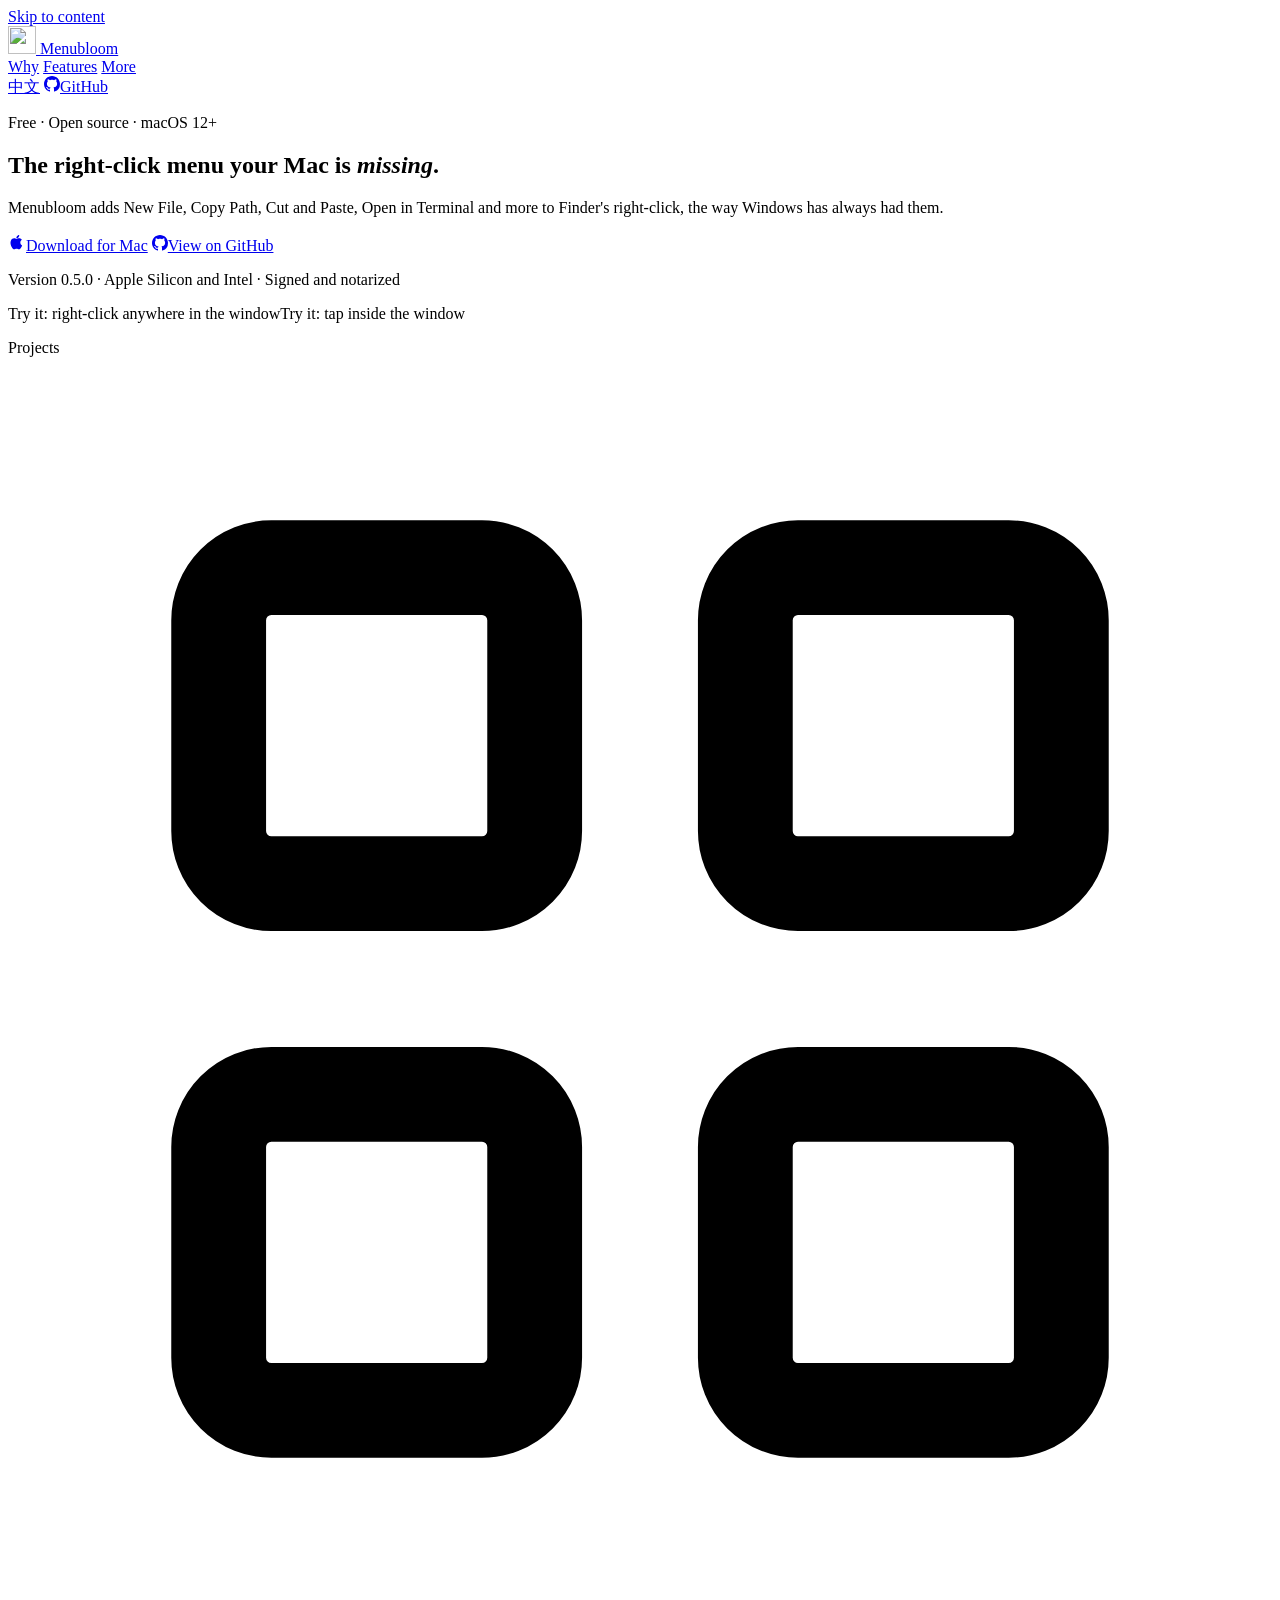
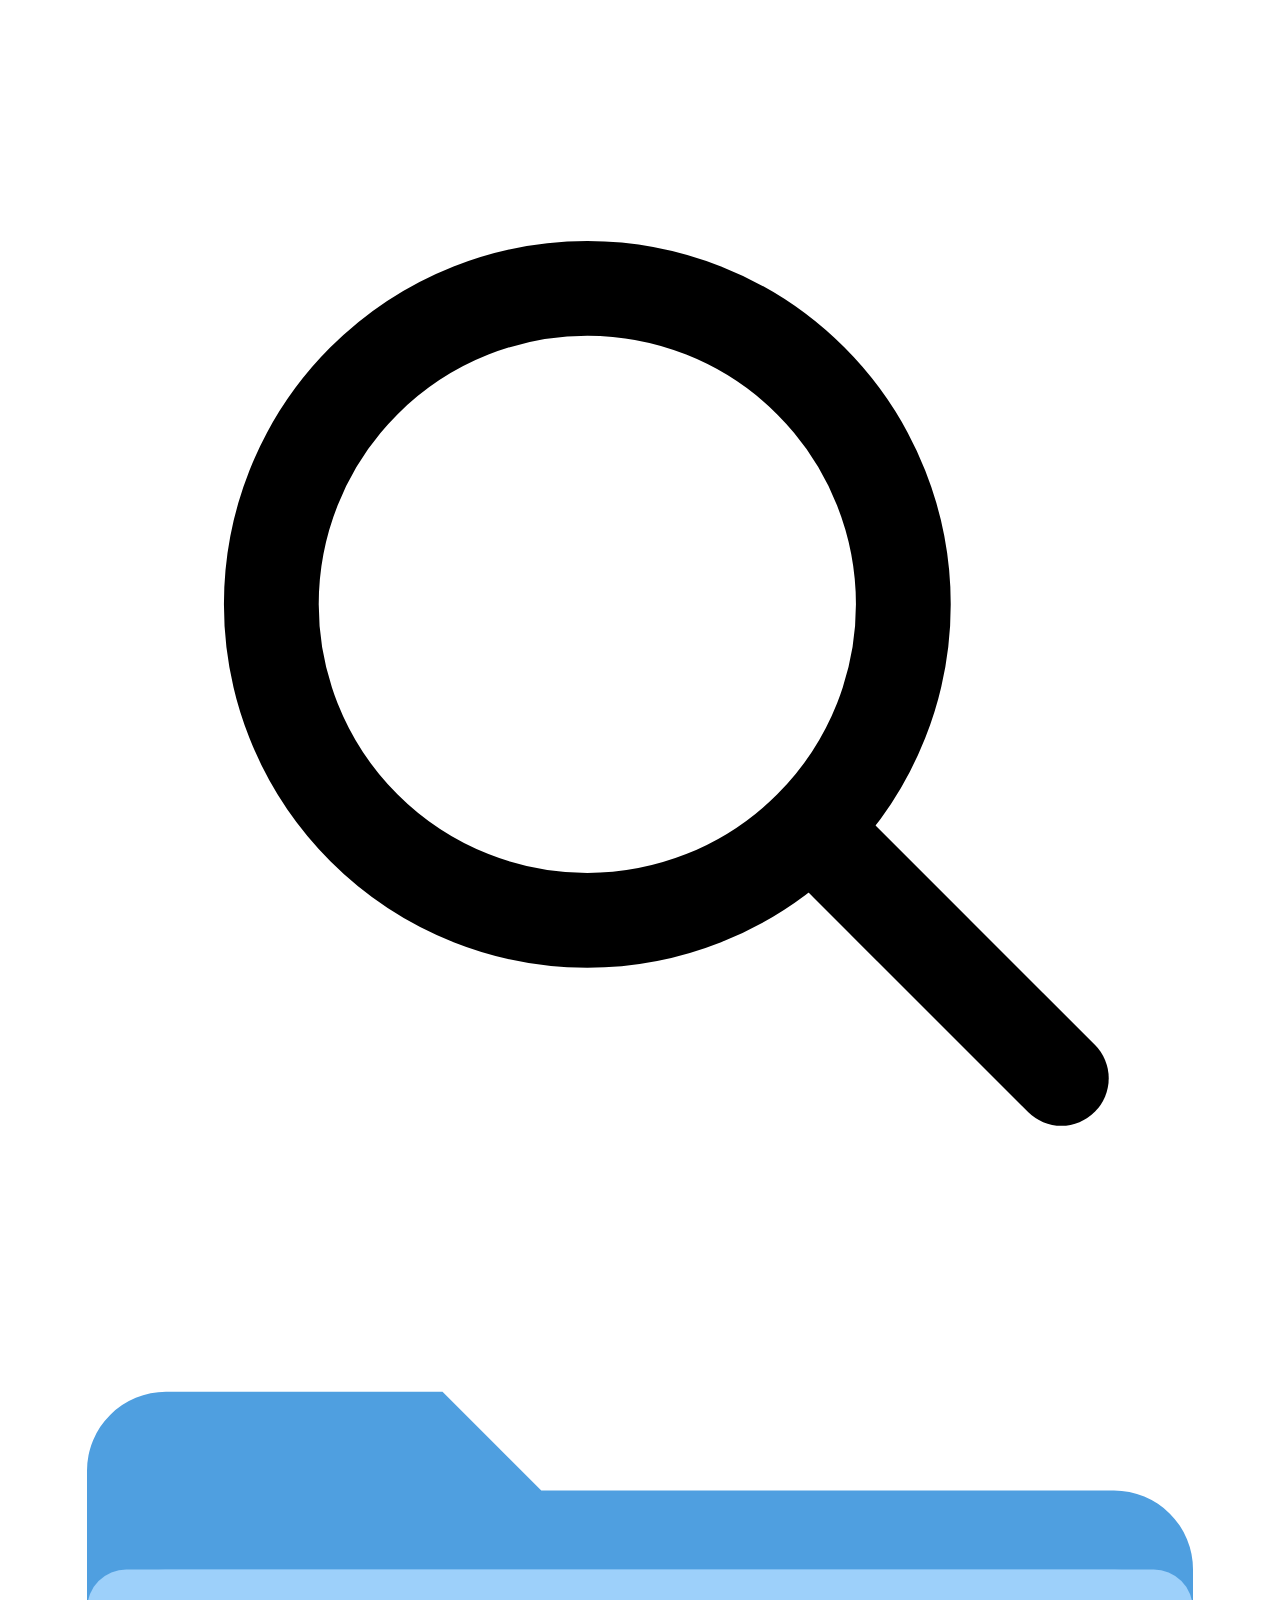
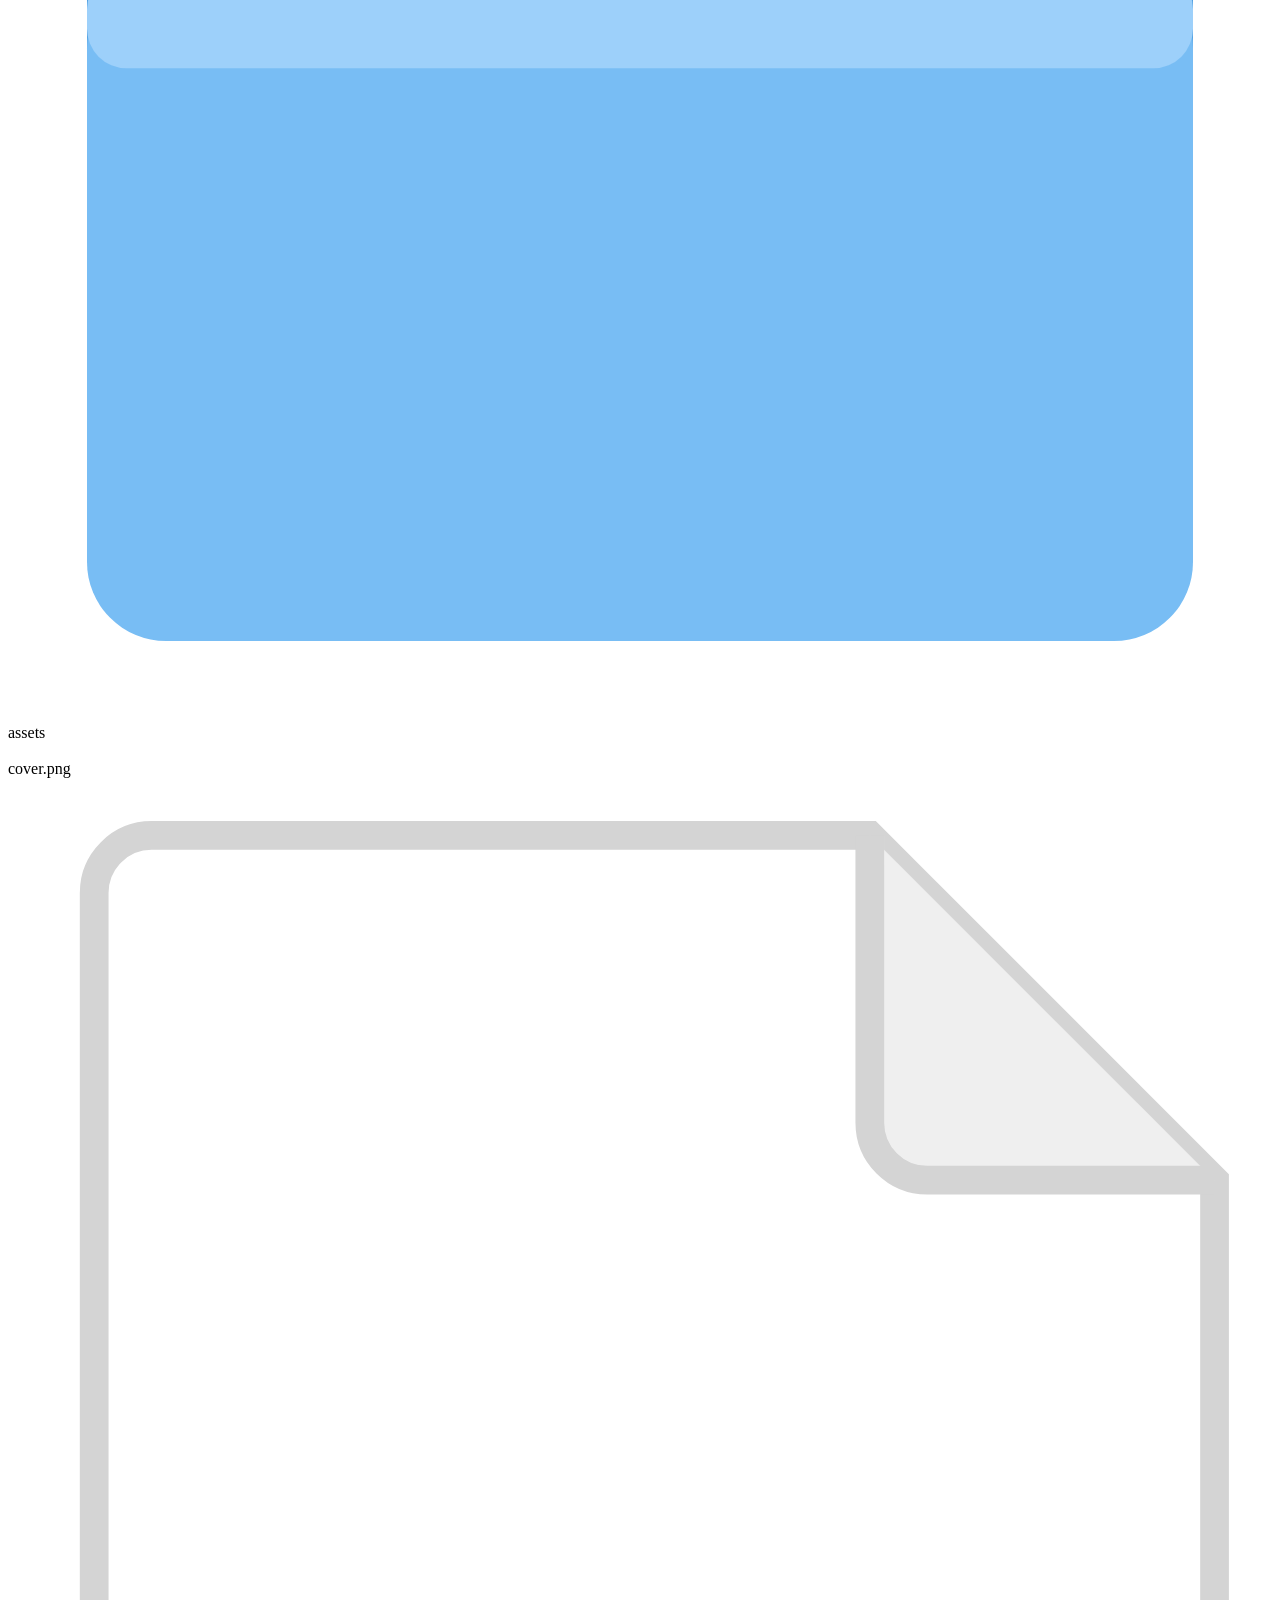
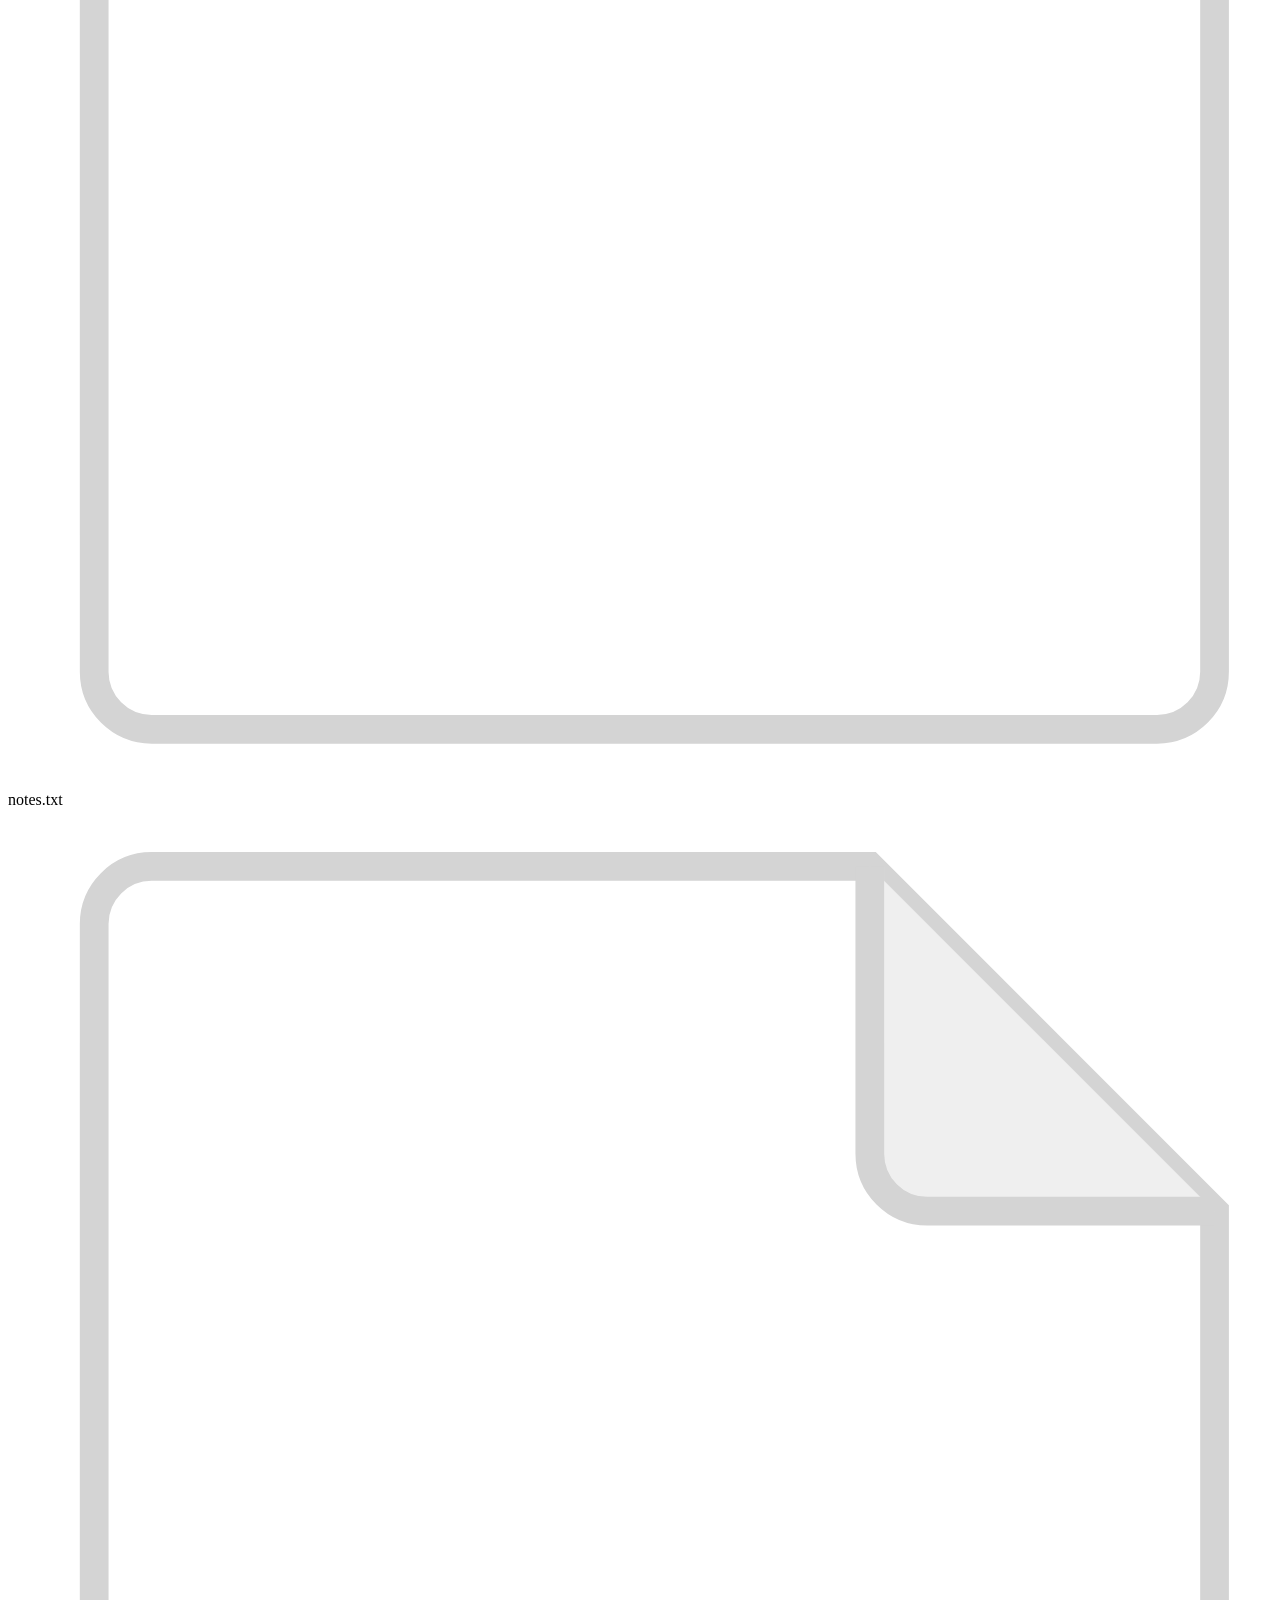
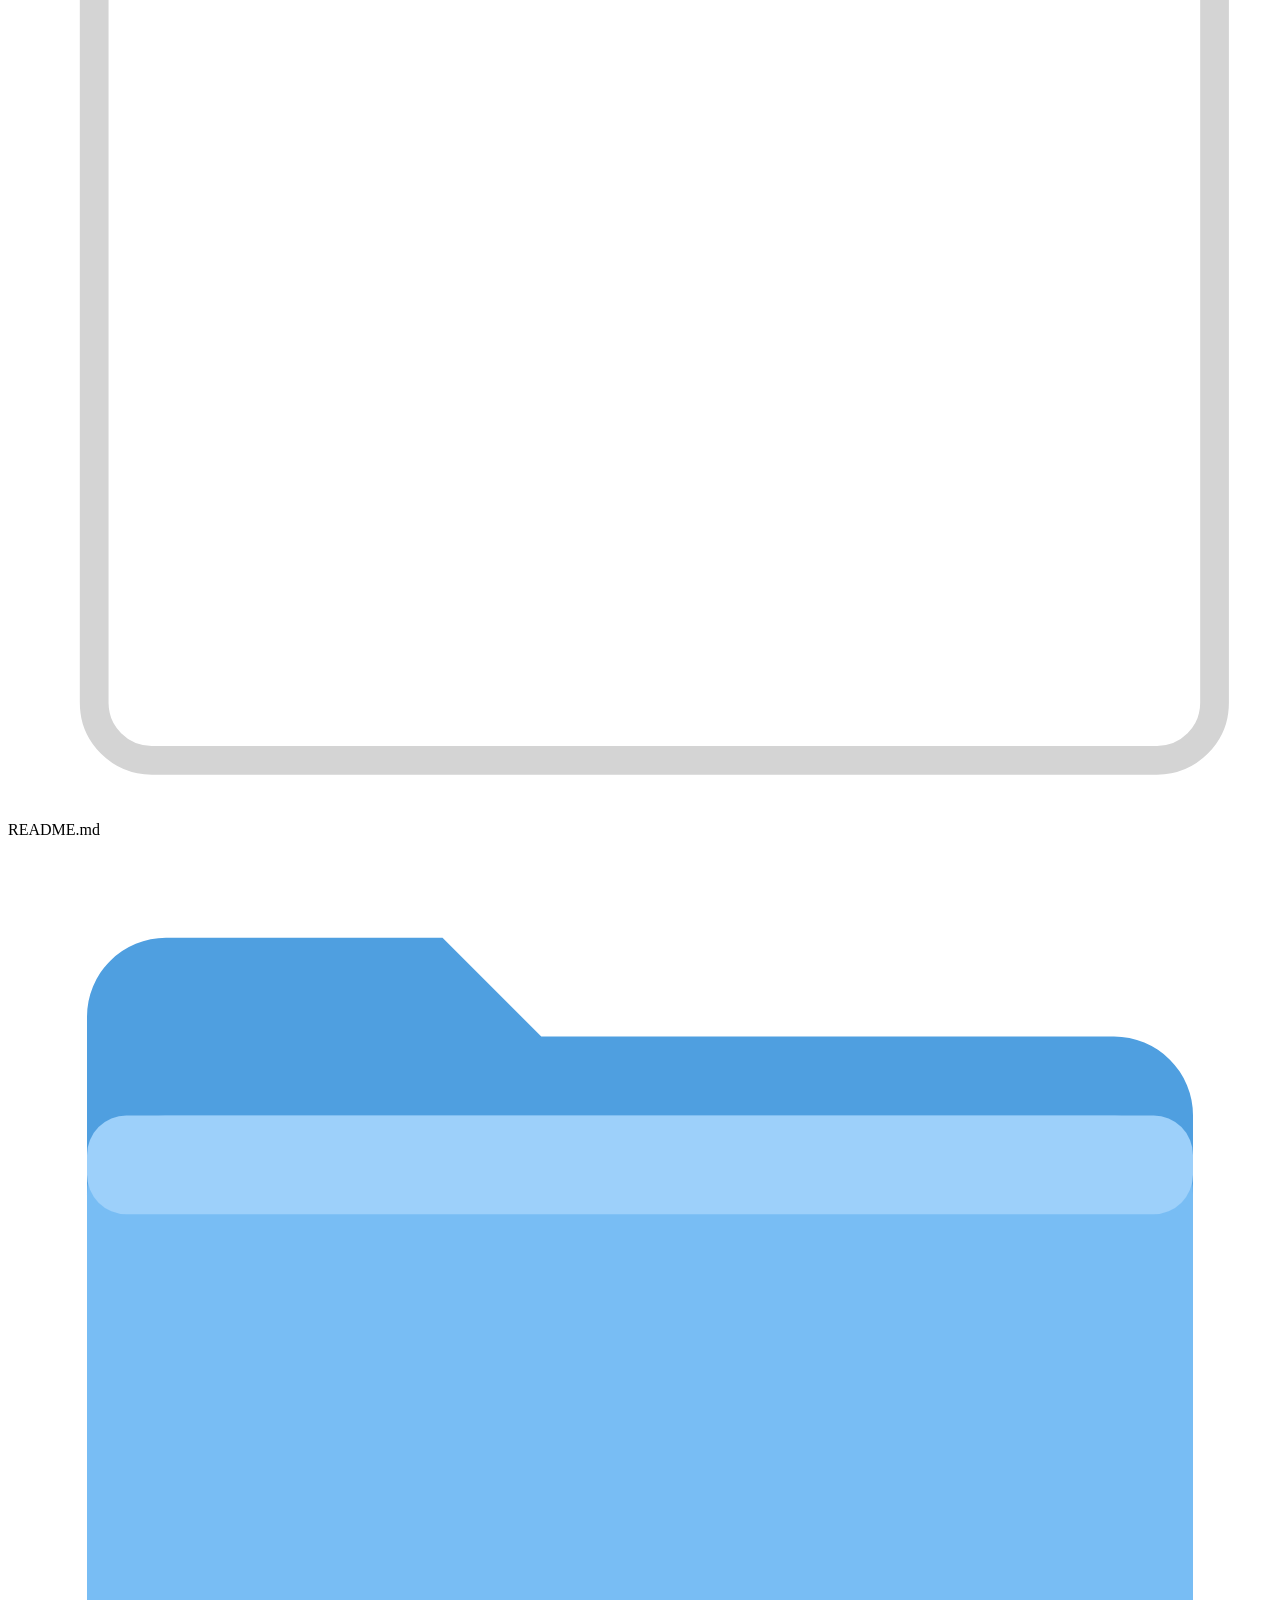
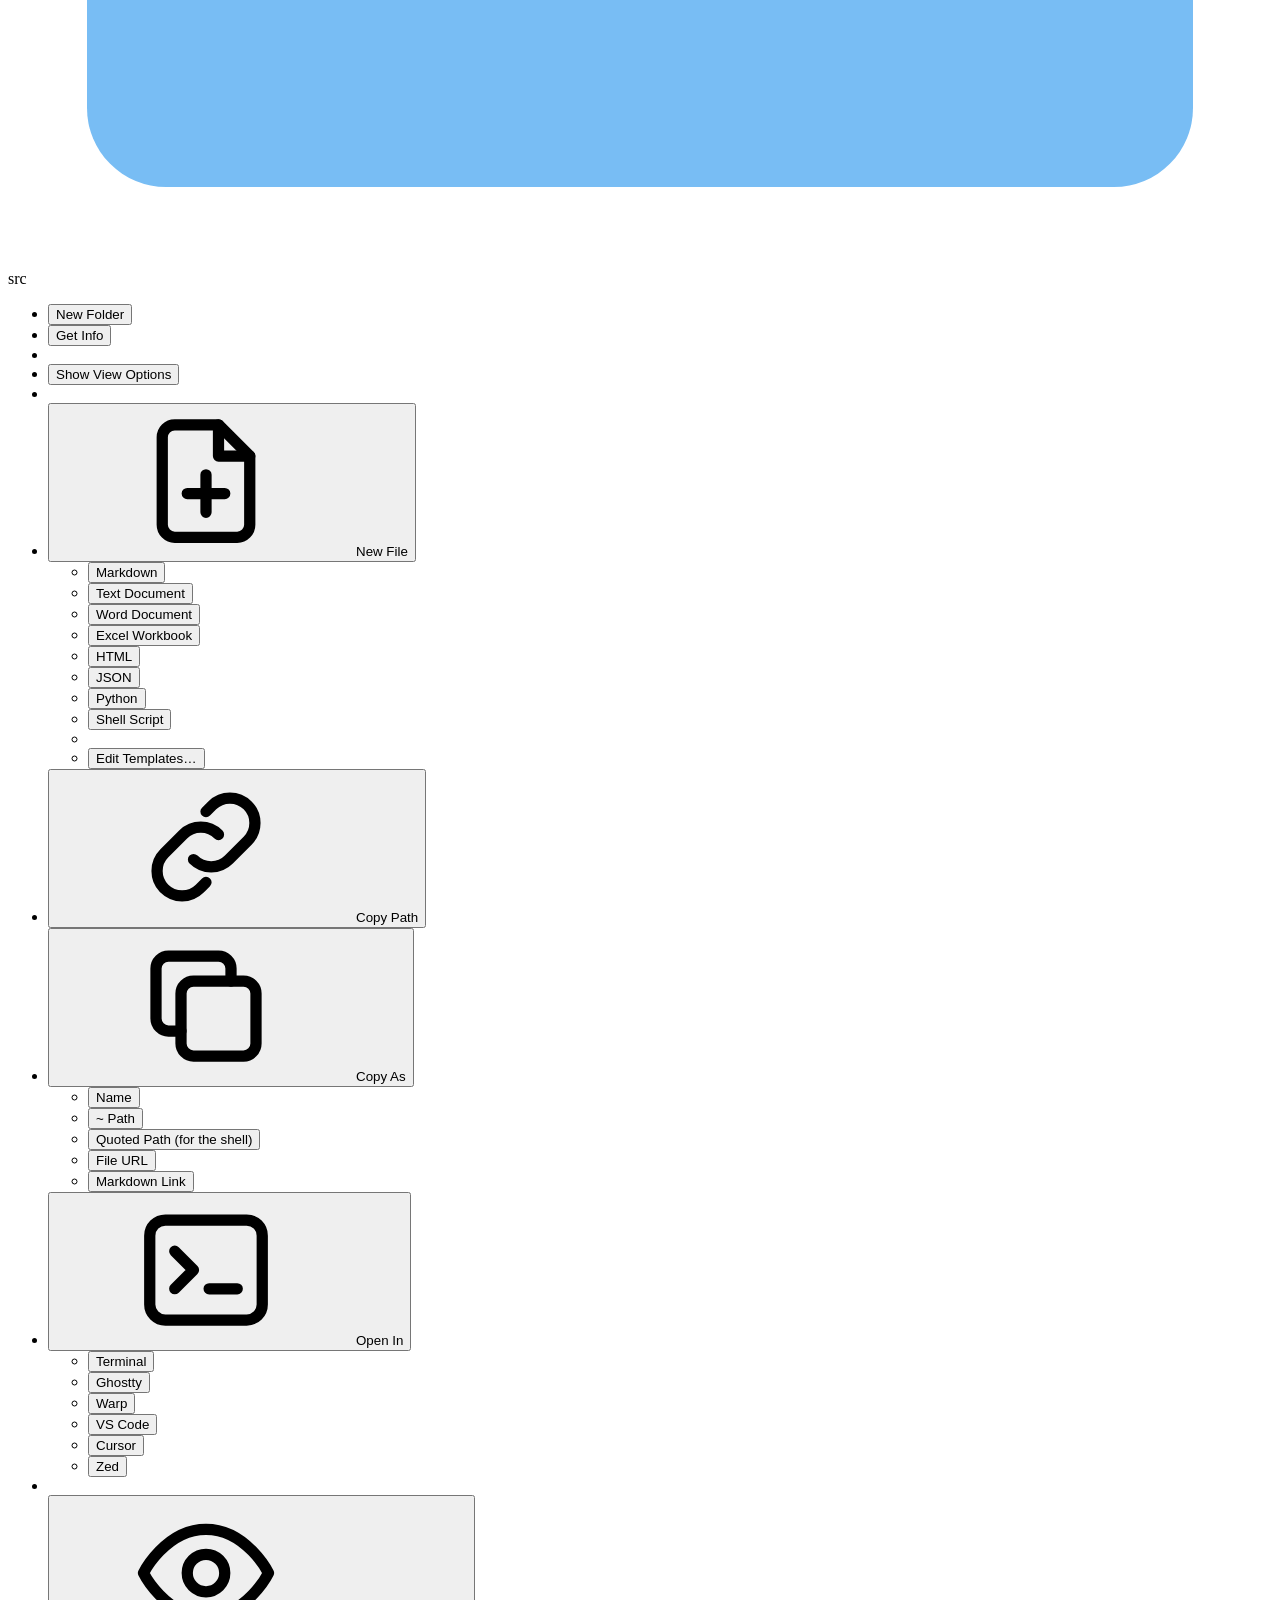
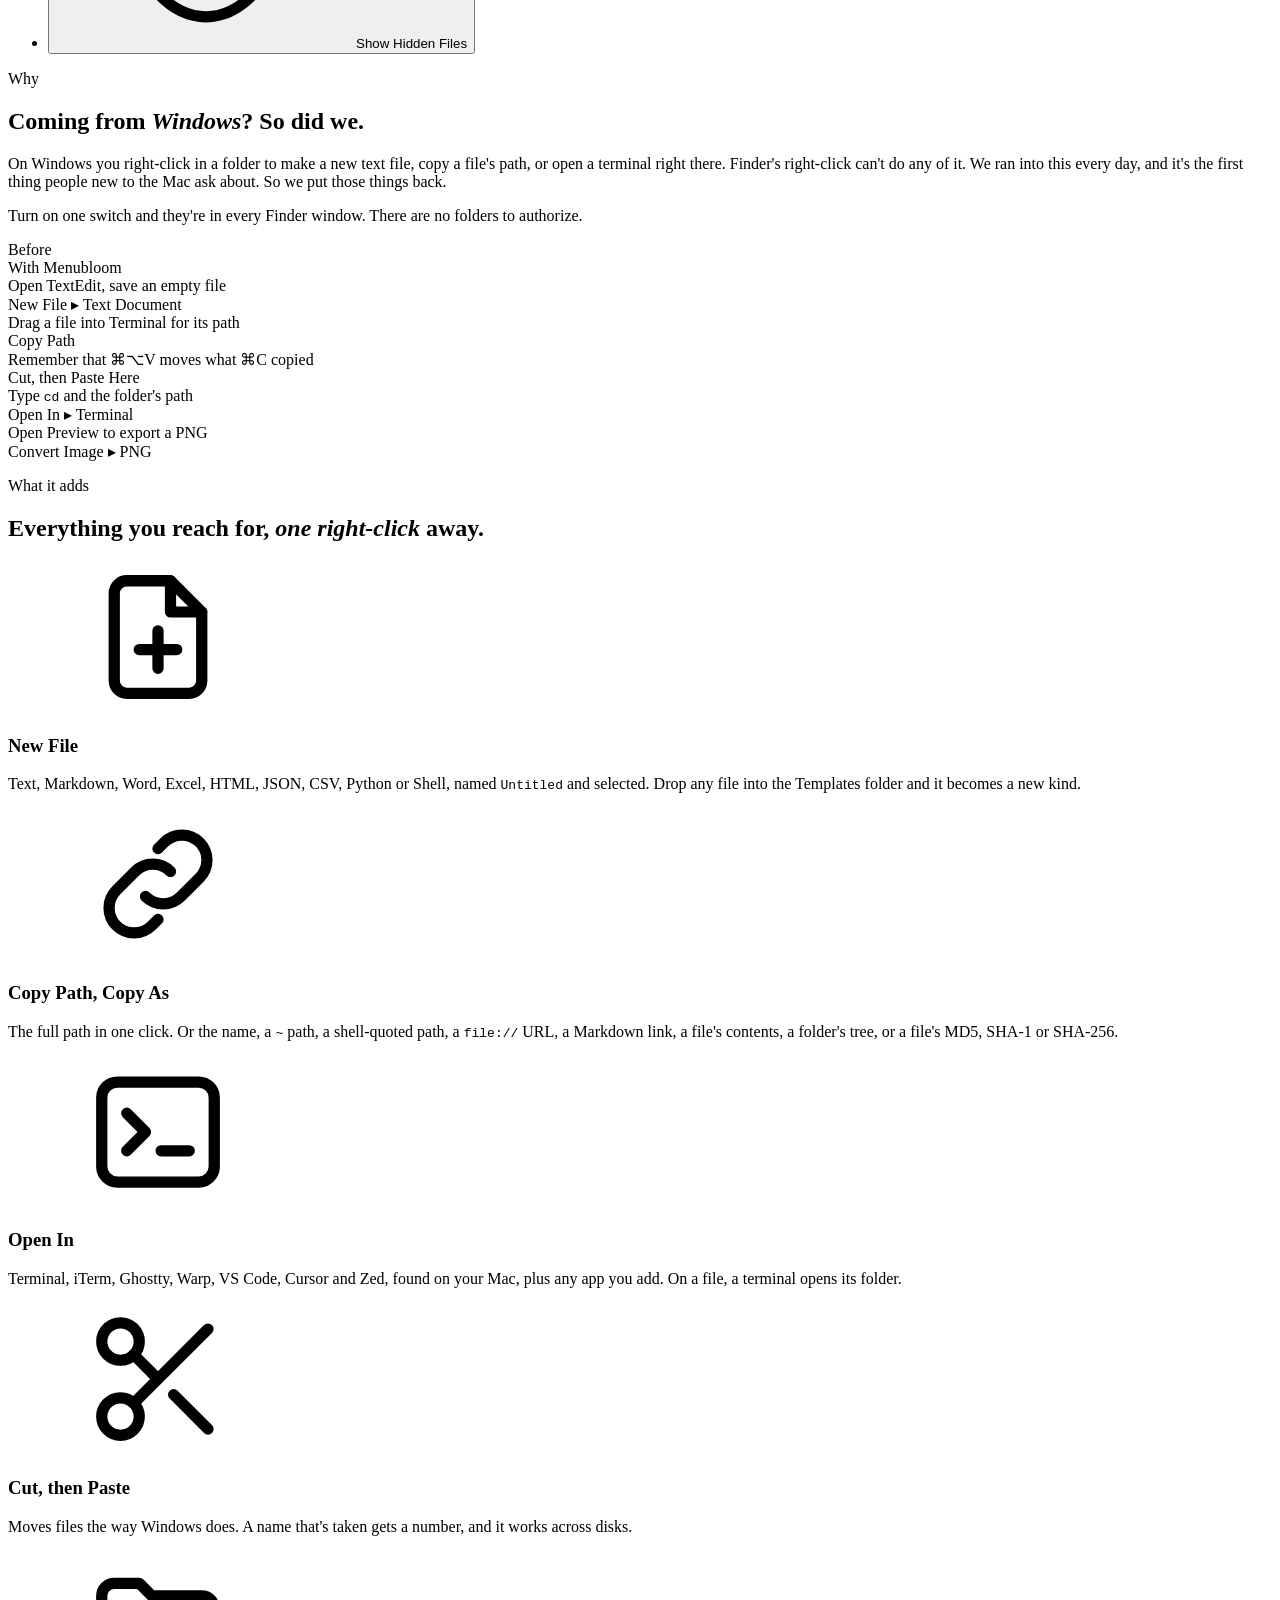
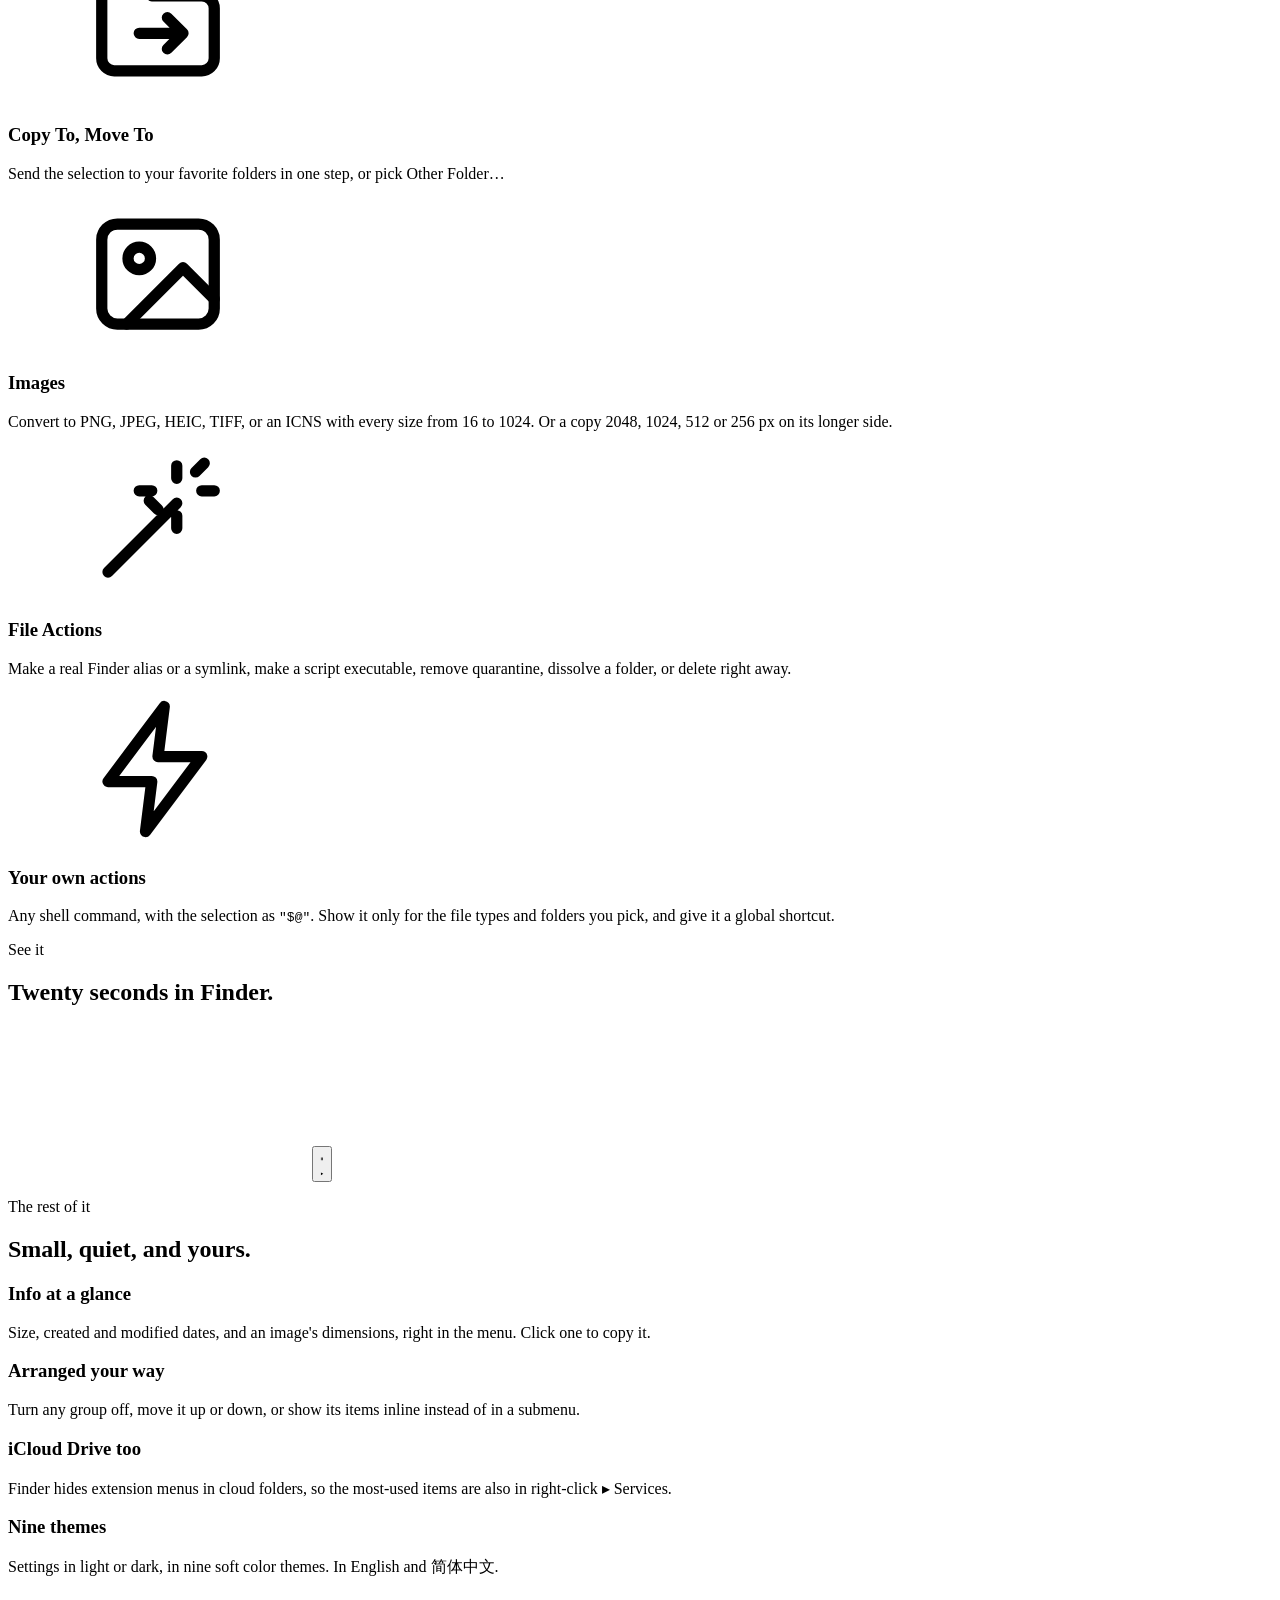
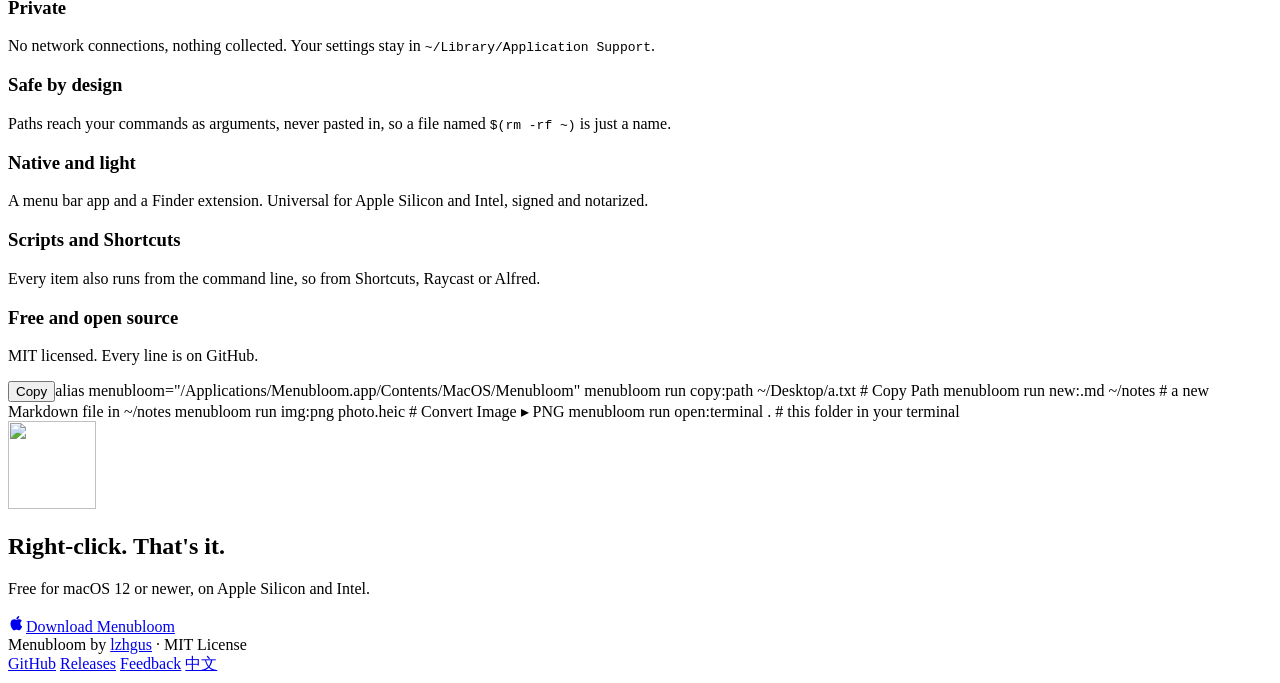
==== site/index.html @ 7ed3b718 "Add the landing page for menubloom.lzhgus.com Co-Authored-By: Claude Opus 5.5 <noreply@anthropic.com" ====
<!doctype html>
<html lang="en">
<head>
<meta charset="utf-8">
<meta name="viewport" content="width=device-width, initial-scale=1, viewport-fit=cover">
<title>Menubloom: the right-click menu your Mac is missing</title>
<meta name="description" content="Menubloom adds New File, Copy Path, Cut and Paste, Open in Terminal and more to Finder's right-click on the Mac. Free and open source, for macOS 12 or newer.">
<meta name="color-scheme" content="light dark">
<meta name="theme-color" content="#f9f4ee" media="(prefers-color-scheme: light)">
<meta name="theme-color" content="#0e1511" media="(prefers-color-scheme: dark)">
<link rel="canonical" href="https://menubloom.lzhgus.com/">
<link rel="alternate" hreflang="en" href="https://menubloom.lzhgus.com/">
<link rel="alternate" hreflang="zh-CN" href="https://menubloom.lzhgus.com/zh/">
<link rel="alternate" hreflang="x-default" href="https://menubloom.lzhgus.com/">
<link rel="icon" type="image/png" sizes="32x32" href="/favicon-32.png">
<link rel="apple-touch-icon" href="/apple-touch-icon.png">
<meta property="og:type" content="website">
<meta property="og:site_name" content="Menubloom">
<meta property="og:title" content="Menubloom: the right-click menu your Mac is missing">
<meta property="og:description" content="New File, Copy Path, Cut and Paste, Open in Terminal and more, in Finder's right-click. Free and open source.">
<meta property="og:url" content="https://menubloom.lzhgus.com/">
<meta property="og:image" content="https://menubloom.lzhgus.com/og-en.png">
<meta property="og:image:width" content="1200">
<meta property="og:image:height" content="630">
<meta property="og:locale" content="en_US">
<meta name="twitter:card" content="summary_large_image">
<meta name="twitter:title" content="Menubloom: the right-click menu your Mac is missing">
<meta name="twitter:description" content="New File, Copy Path, Cut and Paste, Open in Terminal and more, in Finder's right-click. Free and open source.">
<meta name="twitter:image" content="https://menubloom.lzhgus.com/og-en.png">
<link rel="preconnect" href="https://fonts.googleapis.com">
<link rel="preconnect" href="https://fonts.gstatic.com" crossorigin>
<link rel="stylesheet" href="https://fonts.googleapis.com/css2?family=Geist:wght@400;500;600&family=Geist+Mono:wght@400;500&family=Instrument+Serif:ital@0;1&display=swap">
<link rel="stylesheet" href="/styles.css">
<script type="application/ld+json">{"@context":"https://schema.org","@type":"SoftwareApplication","name":"Menubloom","applicationCategory":"UtilitiesApplication","operatingSystem":"macOS 12+","downloadUrl":"https://github.com/lzhgus/menubloom/releases/download/v0.5.0/menubloom-0.5.0.dmg","softwareVersion":"0.5.0","license":"https://opensource.org/licenses/MIT","url":"https://menubloom.lzhgus.com/","codeRepository":"https://github.com/lzhgus/menubloom","offers":{"@type":"Offer","price":"0","priceCurrency":"USD"}}</script>
</head>
<body>
<svg width="0" height="0" style="position:absolute" aria-hidden="true">
  <symbol id="folder" viewBox="0 0 64 52"><path d="M4 9a4 4 0 0 1 4-4h14l5 5h29a4 4 0 0 1 4 4v4H4z" fill="#4f9fe0"/><rect x="4" y="14" width="56" height="34" rx="4" fill="#78bdf4"/><rect x="4" y="14" width="56" height="5" rx="2" fill="#9dd0fa"/></symbol>
  <symbol id="doc" viewBox="0 0 44 56"><path d="M5 2h25l12 12v38a2 2 0 0 1-2 2H5a2 2 0 0 1-2-2V4a2 2 0 0 1 2-2z" fill="#fff" stroke="#d4d4d4"/><path d="M30 2v10a2 2 0 0 0 2 2h10" fill="#efefef" stroke="#d4d4d4"/></symbol>
  <symbol id="i-new" viewBox="0 0 24 24"><g fill="none" stroke="currentColor" stroke-width="1.8" stroke-linecap="round" stroke-linejoin="round"><path d="M14 3H7a2 2 0 0 0-2 2v14a2 2 0 0 0 2 2h10a2 2 0 0 0 2-2V8z"/><path d="M14 3v5h5M12 11v6M9 14h6"/></g></symbol>
  <symbol id="i-link" viewBox="0 0 24 24"><g fill="none" stroke="currentColor" stroke-width="1.8" stroke-linecap="round" stroke-linejoin="round"><path d="M10 14a4 4 0 0 0 5.66 0l3-3a4 4 0 0 0-5.66-5.66l-1 1"/><path d="M14 10a4 4 0 0 0-5.66 0l-3 3a4 4 0 0 0 5.66 5.66l1-1"/></g></symbol>
  <symbol id="i-copy" viewBox="0 0 24 24"><g fill="none" stroke="currentColor" stroke-width="1.8" stroke-linecap="round" stroke-linejoin="round"><rect x="8" y="8" width="12" height="12" rx="2"/><path d="M16 8V6a2 2 0 0 0-2-2H6a2 2 0 0 0-2 2v8a2 2 0 0 0 2 2h2"/></g></symbol>
  <symbol id="i-term" viewBox="0 0 24 24"><g fill="none" stroke="currentColor" stroke-width="1.8" stroke-linecap="round" stroke-linejoin="round"><rect x="3" y="4" width="18" height="16" rx="2.5"/><path d="M7 9l3 3-3 3M12.5 15H17"/></g></symbol>
  <symbol id="i-eye" viewBox="0 0 24 24"><g fill="none" stroke="currentColor" stroke-width="1.8" stroke-linecap="round" stroke-linejoin="round"><path d="M2 12s3.5-7 10-7 10 7 10 7-3.5 7-10 7S2 12 2 12z"/><circle cx="12" cy="12" r="3"/></g></symbol>
  <symbol id="i-cut" viewBox="0 0 24 24"><g fill="none" stroke="currentColor" stroke-width="1.8" stroke-linecap="round" stroke-linejoin="round"><circle cx="6" cy="6" r="3"/><circle cx="6" cy="18" r="3"/><path d="M20 4L8.1 15.9M14.5 14.5L20 20M8.1 8.1L12 12"/></g></symbol>
  <symbol id="i-move" viewBox="0 0 24 24"><g fill="none" stroke="currentColor" stroke-width="1.8" stroke-linecap="round" stroke-linejoin="round"><path d="M3 7a2 2 0 0 1 2-2h4l2 2h8a2 2 0 0 1 2 2v8a2 2 0 0 1-2 2H5a2 2 0 0 1-2-2z"/><path d="M9 13h7M13.5 10.5L16 13l-2.5 2.5"/></g></symbol>
  <symbol id="i-img" viewBox="0 0 24 24"><g fill="none" stroke="currentColor" stroke-width="1.8" stroke-linecap="round" stroke-linejoin="round"><rect x="3" y="4" width="18" height="16" rx="2.5"/><circle cx="9" cy="9.5" r="1.8"/><path d="M21 16l-5-5-9 9"/></g></symbol>
  <symbol id="i-wand" viewBox="0 0 24 24"><g fill="none" stroke="currentColor" stroke-width="1.8" stroke-linecap="round" stroke-linejoin="round"><path d="M4 20L15 9M15 3v2M15 11v2M19 7h2M9 7h2M18 4l1.4-1.4M12 10L10.6 8.6"/></g></symbol>
  <symbol id="i-bolt" viewBox="0 0 24 24"><path d="M13 2L4 14h7l-1 8 9-12h-7z" fill="none" stroke="currentColor" stroke-width="1.8" stroke-linejoin="round"/></symbol>
  <symbol id="i-apple" viewBox="0 0 24 24"><path fill="currentColor" d="M16.4 12.6c0-2.4 2-3.6 2.1-3.7-1.1-1.7-2.9-1.9-3.5-1.9-1.5-.2-2.9.9-3.7.9-.8 0-1.9-.9-3.2-.8-1.6 0-3.1 1-4 2.4-1.7 3-.4 7.4 1.2 9.8.8 1.2 1.8 2.5 3 2.4 1.2 0 1.7-.8 3.1-.8 1.5 0 1.9.8 3.2.8 1.3 0 2.1-1.2 2.9-2.4.9-1.4 1.3-2.7 1.3-2.8 0 0-2.4-1-2.4-3.9zM14 5.5c.7-.8 1.1-1.9 1-3-1 0-2.1.7-2.8 1.5-.6.7-1.2 1.8-1 2.9 1 .1 2.1-.6 2.8-1.4z"/></symbol>
  <symbol id="i-gh" viewBox="0 0 16 16"><path fill="currentColor" d="M8 0C3.58 0 0 3.58 0 8c0 3.54 2.29 6.53 5.47 7.59.4.07.55-.17.55-.38 0-.19-.01-.82-.01-1.49-2.01.37-2.53-.49-2.69-.94-.09-.23-.48-.94-.82-1.13-.28-.15-.68-.52-.01-.53.63-.01 1.08.58 1.23.82.72 1.21 1.87.87 2.33.66.07-.52.28-.87.51-1.07-1.78-.2-3.64-.89-3.64-3.95 0-.87.31-1.59.82-2.15-.08-.2-.36-1.02.08-2.12 0 0 .67-.21 2.2.82.64-.18 1.32-.27 2-.27.68 0 1.36.09 2 .27 1.53-1.04 2.2-.82 2.2-.82.44 1.1.16 1.92.08 2.12.51.56.82 1.27.82 2.15 0 3.07-1.87 3.75-3.65 3.95.29.25.54.73.54 1.48 0 1.07-.01 1.93-.01 2.2 0 .21.15.46.55.38A8.013 8.013 0 0016 8c0-4.42-3.58-8-8-8z"/></symbol>
</svg>
<template id="doc-ico"><svg viewBox="0 0 44 56"><use href="#doc"/></svg></template>
<a class="skip" href="#main">Skip to content</a>

<header class="nav">
  <div class="wrap nav-in">
    <a class="brand" href="/"><img src="/logo-192.png" width="28" height="28" alt=""> Menubloom</a>
    <nav aria-label="Primary" class="links">
      <a href="#why">Why</a>
      <a href="#features">Features</a>
      <a href="#more">More</a>
    </nav>
    <div class="nav-r">
      <a class="lang" href="/zh/" hreflang="zh-CN" lang="zh-CN">中文</a>
      <a class="btn btn-ghost btn-sm" href="https://github.com/lzhgus/menubloom"><svg width="16" height="16" aria-hidden="true"><use href="#i-gh"/></svg><span class="hide-s">GitHub</span></a>
    </div>
  </div>
</header>

<main id="main">
<section class="hero">
  <div class="wrap">
    <p class="eyebrow"><span class="dot" aria-hidden="true"></span>Free · Open source · macOS 12+</p>
    <h1>The right-click menu your Mac is <em>missing</em>.</h1>
    <p class="lede">Menubloom adds New File, Copy Path, Cut and Paste, Open in Terminal and more to Finder's right-click, the way Windows has always had them.</p>
    <div class="ctas">
      <a class="btn btn-primary btn-lg" href="https://github.com/lzhgus/menubloom/releases/download/v0.5.0/menubloom-0.5.0.dmg"><svg width="18" height="18" aria-hidden="true"><use href="#i-apple"/></svg>Download for Mac</a>
      <a class="btn btn-ghost btn-lg" href="https://github.com/lzhgus/menubloom"><svg width="16" height="16" aria-hidden="true"><use href="#i-gh"/></svg>View on GitHub</a>
    </div>
    <p class="meta">Version 0.5.0 · Apple Silicon and Intel · Signed and notarized</p>

    <div class="stage" id="demo"
      data-t-created="Created {name}"
      data-t-copied="Copied {text}"
      data-t-open="Opens Projects in {app}"
      data-t-show="Show Hidden Files"
      data-t-hide="Hide Hidden Files">
      <p class="hint" aria-hidden="true"><span class="h-mouse">Try it: right-click anywhere in the window</span><span class="h-touch">Try it: tap inside the window</span></p>
      <div class="win">
        <div class="win-bar">
          <div class="lights" aria-hidden="true"><i></i><i></i><i></i></div>
          <span class="win-title">Projects</span>
          <div class="win-tools" aria-hidden="true">
            <svg viewBox="0 0 24 24"><g fill="none" stroke="currentColor" stroke-width="1.8"><rect x="4" y="4" width="6" height="6" rx="1"/><rect x="14" y="4" width="6" height="6" rx="1"/><rect x="4" y="14" width="6" height="6" rx="1"/><rect x="14" y="14" width="6" height="6" rx="1"/></g></svg>
            <svg viewBox="0 0 24 24"><g fill="none" stroke="currentColor" stroke-width="1.8" stroke-linecap="round"><circle cx="11" cy="11" r="6"/><path d="M20 20l-4.5-4.5"/></g></svg>
          </div>
        </div>
        <div class="files" tabindex="0" role="application" aria-label="A demo Finder window. Press Enter to open its right-click menu.">
          <div class="file hidden-file" hidden><div class="ico"><svg viewBox="0 0 64 52"><use href="#folder"/></svg></div><span>.git</span></div>
          <div class="file"><div class="ico"><svg viewBox="0 0 64 52"><use href="#folder"/></svg></div><span>assets</span></div>
          <div class="file"><div class="ico"><img src="/logo-192.png" alt=""></div><span>cover.png</span></div>
          <div class="file hidden-file" hidden><div class="ico"><svg viewBox="0 0 44 56"><use href="#doc"/></svg></div><span>.env</span></div>
          <div class="file"><div class="ico"><svg viewBox="0 0 44 56"><use href="#doc"/></svg></div><span>notes.txt</span></div>
          <div class="file"><div class="ico"><svg viewBox="0 0 44 56"><use href="#doc"/></svg></div><span>README.md</span></div>
          <div class="file"><div class="ico"><svg viewBox="0 0 64 52"><use href="#folder"/></svg></div><span>src</span></div>

          <ul class="ctx" role="menu" style="left:31%;top:124px">
            <li><button class="native" role="menuitem">New Folder</button></li>
            <li><button class="native" role="menuitem">Get Info</button></li>
            <li class="sep" role="separator"></li>
            <li><button class="native" role="menuitem">Show View Options</button></li>
            <li class="sep" role="separator"></li>
            <li class="open"><button role="menuitem" aria-haspopup="true" data-first><span class="i"><svg><use href="#i-new"/></svg></span>New File<span class="chev"></span></button>
              <ul class="ctx sub" role="menu">
                <li><button role="menuitem" data-act="new" data-ext=".md">Markdown</button></li>
                <li><button role="menuitem" data-act="new" data-ext=".txt">Text Document</button></li>
                <li><button role="menuitem" data-act="new" data-ext=".docx">Word Document</button></li>
                <li><button role="menuitem" data-act="new" data-ext=".xlsx">Excel Workbook</button></li>
                <li><button role="menuitem" data-act="new" data-ext=".html">HTML</button></li>
                <li><button role="menuitem" data-act="new" data-ext=".json">JSON</button></li>
                <li><button role="menuitem" data-act="new" data-ext=".py">Python</button></li>
                <li><button role="menuitem" data-act="new" data-ext=".sh">Shell Script</button></li>
                <li class="sep" role="separator"></li>
                <li><button class="native" role="menuitem">Edit Templates…</button></li>
              </ul>
            </li>
            <li><button role="menuitem" data-act="copy" data-text="/Users/you/Projects"><span class="i"><svg><use href="#i-link"/></svg></span>Copy Path</button></li>
            <li><button role="menuitem" aria-haspopup="true"><span class="i"><svg><use href="#i-copy"/></svg></span>Copy As<span class="chev"></span></button>
              <ul class="ctx sub" role="menu">
                <li><button role="menuitem" data-act="copy" data-text="Projects">Name</button></li>
                <li><button role="menuitem" data-act="copy" data-text="~/Projects">~ Path</button></li>
                <li><button role="menuitem" data-act="copy" data-text="'/Users/you/Projects'">Quoted Path (for the shell)</button></li>
                <li><button role="menuitem" data-act="copy" data-text="file:///Users/you/Projects/">File URL</button></li>
                <li><button role="menuitem" data-act="copy" data-text="[Projects](file:///Users/you/Projects/)">Markdown Link</button></li>
              </ul>
            </li>
            <li><button role="menuitem" aria-haspopup="true"><span class="i"><svg><use href="#i-term"/></svg></span>Open In<span class="chev"></span></button>
              <ul class="ctx sub" role="menu">
                <li><button role="menuitem" data-act="open" data-app="Terminal">Terminal</button></li>
                <li><button role="menuitem" data-act="open" data-app="Ghostty">Ghostty</button></li>
                <li><button role="menuitem" data-act="open" data-app="Warp">Warp</button></li>
                <li><button role="menuitem" data-act="open" data-app="VS Code">VS Code</button></li>
                <li><button role="menuitem" data-act="open" data-app="Cursor">Cursor</button></li>
                <li><button role="menuitem" data-act="open" data-app="Zed">Zed</button></li>
              </ul>
            </li>
            <li class="sep" role="separator"></li>
            <li><button role="menuitem" data-act="hidden"><span class="i"><svg><use href="#i-eye"/></svg></span><span class="t">Show Hidden Files</span></button></li>
          </ul>
        </div>
      </div>
      <div class="toast" role="status" aria-live="polite"></div>
    </div>
  </div>
</section>

<section class="block" id="why">
  <div class="wrap why">
    <div class="rv">
      <p class="kicker">Why</p>
      <h2>Coming from <em>Windows</em>? So did we.</h2>
      <p class="intro">On Windows you right-click in a folder to make a new text file, copy a file's path, or open a terminal right there. Finder's right-click can't do any of it. We ran into this every day, and it's the first thing people new to the Mac ask about. So we put those things back.</p>
      <p class="intro">Turn on one switch and they're in every Finder window. There are no folders to authorize.</p>
    </div>
    <div class="swap rv" role="table" aria-label="Before and with Menubloom">
      <div class="swap-head" role="row"><div role="columnheader">Before</div><div role="columnheader">With Menubloom</div></div>
      <div class="swap-row" role="row"><div role="cell">Open TextEdit, save an empty file</div><div role="cell">New File ▸ Text Document</div></div>
      <div class="swap-row" role="row"><div role="cell">Drag a file into Terminal for its path</div><div role="cell">Copy Path</div></div>
      <div class="swap-row" role="row"><div role="cell">Remember that ⌘⌥V moves what ⌘C copied</div><div role="cell">Cut, then Paste Here</div></div>
      <div class="swap-row" role="row"><div role="cell">Type <code>cd</code> and the folder's path</div><div role="cell">Open In ▸ Terminal</div></div>
      <div class="swap-row" role="row"><div role="cell">Open Preview to export a PNG</div><div role="cell">Convert Image ▸ PNG</div></div>
    </div>
  </div>
</section>

<section class="block" id="features">
  <div class="wrap">
    <div class="rv">
      <p class="kicker">What it adds</p>
      <h2>Everything you reach for, <em>one right-click</em> away.</h2>
    </div>
    <div class="feats rv">
      <article class="feat"><div class="badge"><svg aria-hidden="true"><use href="#i-new"/></svg></div><h3>New File</h3><p>Text, Markdown, Word, Excel, HTML, JSON, CSV, Python or Shell, named <code>Untitled</code> and selected. Drop any file into the Templates folder and it becomes a new kind.</p></article>
      <article class="feat"><div class="badge"><svg aria-hidden="true"><use href="#i-link"/></svg></div><h3>Copy Path, Copy As</h3><p>The full path in one click. Or the name, a <code>~</code> path, a shell-quoted path, a <code>file://</code> URL, a Markdown link, a file's contents, a folder's tree, or a file's MD5, SHA-1 or SHA-256.</p></article>
      <article class="feat"><div class="badge"><svg aria-hidden="true"><use href="#i-term"/></svg></div><h3>Open In</h3><p>Terminal, iTerm, Ghostty, Warp, VS Code, Cursor and Zed, found on your Mac, plus any app you add. On a file, a terminal opens its folder.</p></article>
      <article class="feat"><div class="badge"><svg aria-hidden="true"><use href="#i-cut"/></svg></div><h3>Cut, then Paste</h3><p>Moves files the way Windows does. A name that's taken gets a number, and it works across disks.</p></article>
      <article class="feat"><div class="badge"><svg aria-hidden="true"><use href="#i-move"/></svg></div><h3>Copy To, Move To</h3><p>Send the selection to your favorite folders in one step, or pick Other Folder…</p></article>
      <article class="feat"><div class="badge"><svg aria-hidden="true"><use href="#i-img"/></svg></div><h3>Images</h3><p>Convert to PNG, JPEG, HEIC, TIFF, or an ICNS with every size from 16 to 1024. Or a copy 2048, 1024, 512 or 256 px on its longer side.</p></article>
      <article class="feat"><div class="badge"><svg aria-hidden="true"><use href="#i-wand"/></svg></div><h3>File Actions</h3><p>Make a real Finder alias or a symlink, make a script executable, remove quarantine, dissolve a folder, or delete right away.</p></article>
      <article class="feat"><div class="badge"><svg aria-hidden="true"><use href="#i-bolt"/></svg></div><h3>Your own actions</h3><p>Any shell command, with the selection as <code>"$@"</code>. Show it only for the file types and folders you pick, and give it a global shortcut.</p></article>
    </div>
  </div>
</section>

<section class="block" id="film">
  <div class="wrap">
    <div class="rv">
      <p class="kicker">See it</p>
      <h2>Twenty seconds in Finder.</h2>
    </div>
    <div class="film rv">
      <video id="promo" src="/media/promo.mp4" poster="/media/poster.webp" autoplay muted loop playsinline preload="metadata" aria-label="Menubloom in Finder: a right-click, Copy Path, and a new Untitled.md"></video>
      <button class="vctl" id="vctl" type="button" data-play="Play video" data-pause="Pause video" aria-label="Pause video">
        <svg class="pause" viewBox="0 0 16 16" aria-hidden="true"><path fill="currentColor" d="M4 2h3v12H4zM9 2h3v12H9z"/></svg>
        <svg class="play" viewBox="0 0 16 16" aria-hidden="true"><path fill="currentColor" d="M4 2l10 6-10 6z"/></svg>
      </button>
    </div>
  </div>
</section>

<section class="block" id="more">
  <div class="wrap">
    <div class="rv">
      <p class="kicker">The rest of it</p>
      <h2>Small, quiet, and yours.</h2>
    </div>
    <div class="rest rv">
      <div><h3>Info at a glance</h3><p>Size, created and modified dates, and an image's dimensions, right in the menu. Click one to copy it.</p></div>
      <div><h3>Arranged your way</h3><p>Turn any group off, move it up or down, or show its items inline instead of in a submenu.</p></div>
      <div><h3>iCloud Drive too</h3><p>Finder hides extension menus in cloud folders, so the most-used items are also in right-click ▸ Services.</p></div>
      <div><h3>Nine themes</h3><p>Settings in light or dark, in nine soft color themes. In English and 简体中文.</p></div>
      <div><h3>Private</h3><p>No network connections, nothing collected. Your settings stay in <code>~/Library/Application&nbsp;Support</code>.</p></div>
      <div><h3>Safe by design</h3><p>Paths reach your commands as arguments, never pasted in, so a file named <code>$(rm&nbsp;-rf&nbsp;~)</code> is just a name.</p></div>
      <div><h3>Native and light</h3><p>A menu bar app and a Finder extension. Universal for Apple Silicon and Intel, signed and notarized.</p></div>
      <div><h3>Scripts and Shortcuts</h3><p>Every item also runs from the command line, so from Shortcuts, Raycast or Alfred.</p></div>
      <div><h3>Free and open source</h3><p>MIT licensed. Every line is on GitHub.</p></div>
    </div>
    <div class="cli rv"><button class="copy" type="button" data-copy='alias menubloom="/Applications/Menubloom.app/Contents/MacOS/Menubloom"' data-done="Copied">Copy</button><span class="k">alias</span> menubloom="/Applications/Menubloom.app/Contents/MacOS/Menubloom"
menubloom run copy:path ~/Desktop/a.txt   <span class="c"># Copy Path</span>
menubloom run new:.md ~/notes             <span class="c"># a new Markdown file in ~/notes</span>
menubloom run img:png photo.heic          <span class="c"># Convert Image ▸ PNG</span>
menubloom run open:terminal .             <span class="c"># this folder in your terminal</span></div>
  </div>
</section>

<section class="wrap">
  <div class="final rv">
    <img src="/logo-192.png" width="88" height="88" alt="">
    <h2>Right-click. That's it.</h2>
    <p>Free for macOS 12 or newer, on Apple Silicon and Intel.</p>
    <div class="ctas">
      <a class="btn btn-primary btn-lg" href="https://github.com/lzhgus/menubloom/releases/download/v0.5.0/menubloom-0.5.0.dmg"><svg width="18" height="18" aria-hidden="true"><use href="#i-apple"/></svg>Download Menubloom</a>
    </div>
  </div>
</section>
</main>

<footer>
  <div class="wrap foot">
    <span>Menubloom by <a href="https://github.com/lzhgus">lzhgus</a> · MIT License</span>
    <nav aria-label="Footer">
      <a href="https://github.com/lzhgus/menubloom">GitHub</a>
      <a href="https://github.com/lzhgus/menubloom/releases">Releases</a>
      <a href="https://github.com/lzhgus/menubloom/issues">Feedback</a>
      <a href="/zh/" hreflang="zh-CN" lang="zh-CN">中文</a>
    </nav>
  </div>
</footer>
<script src="/site.js" defer></script>
</body>
</html>
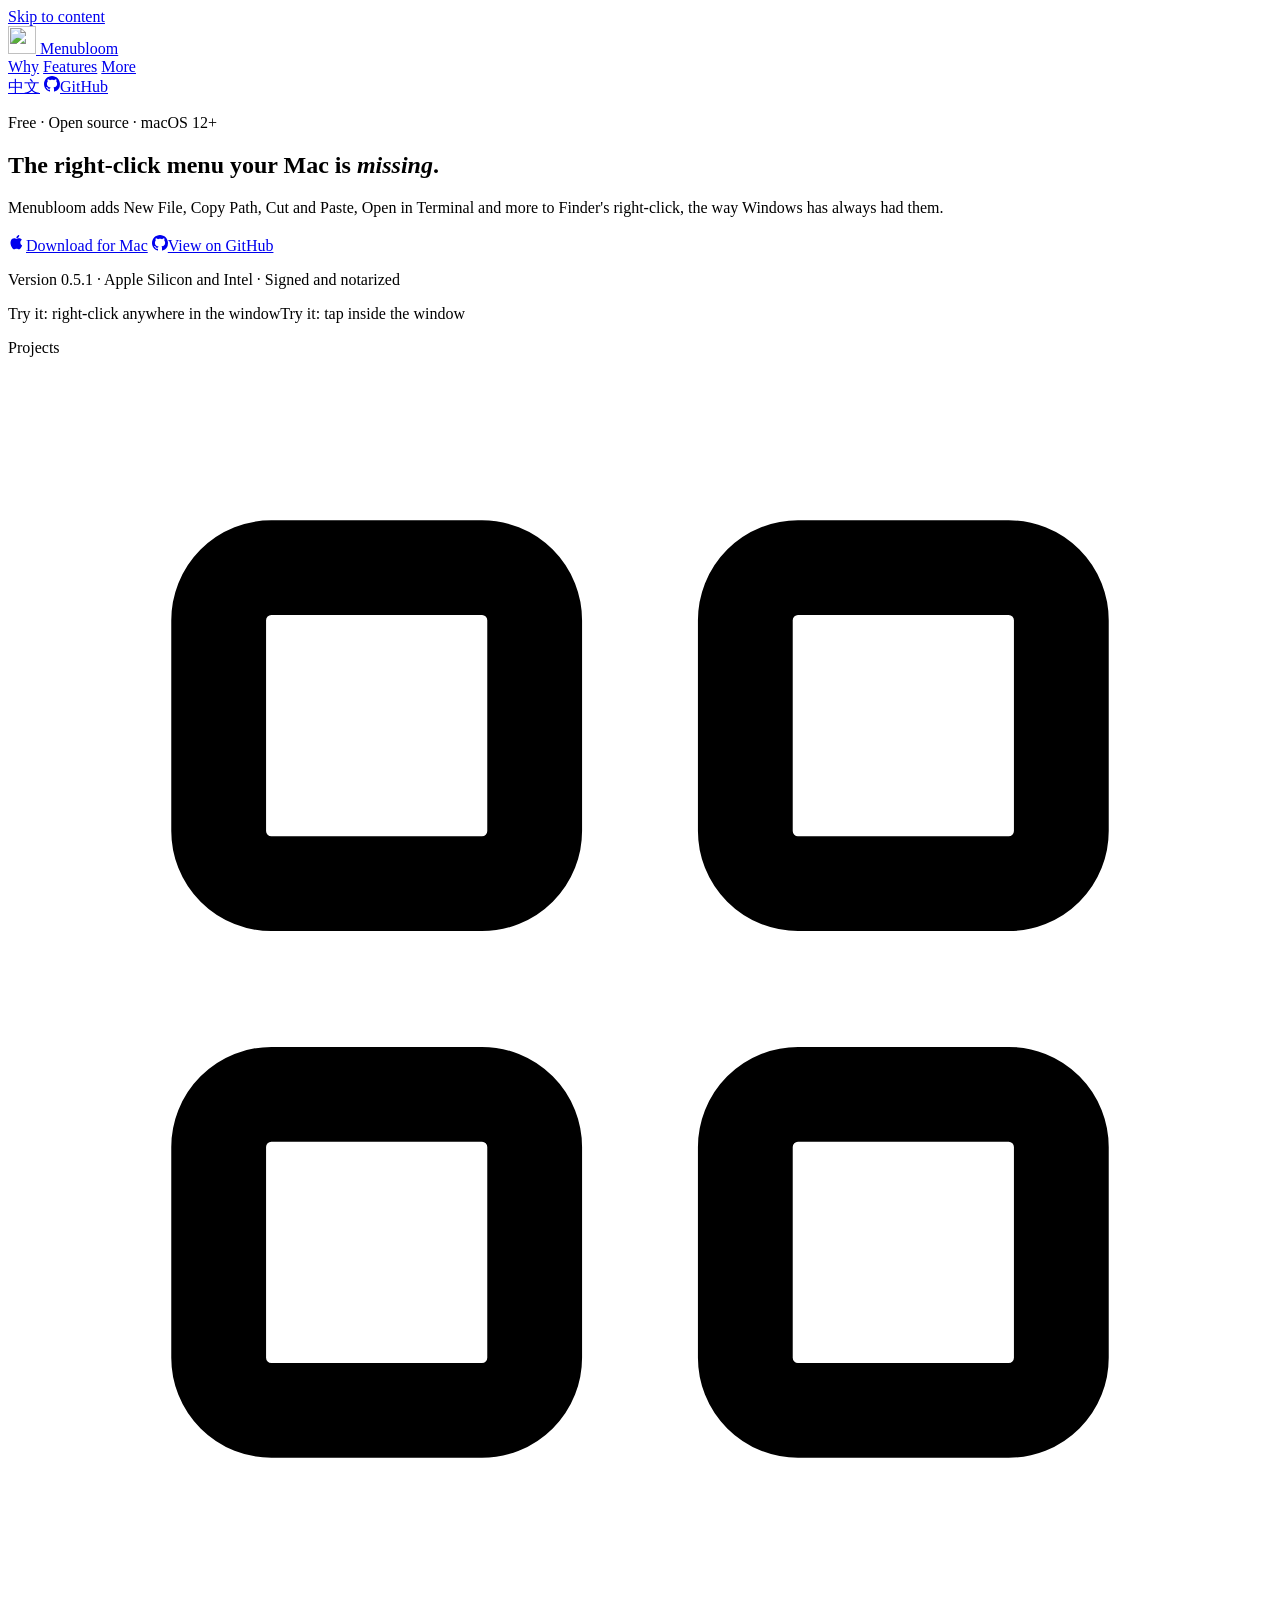
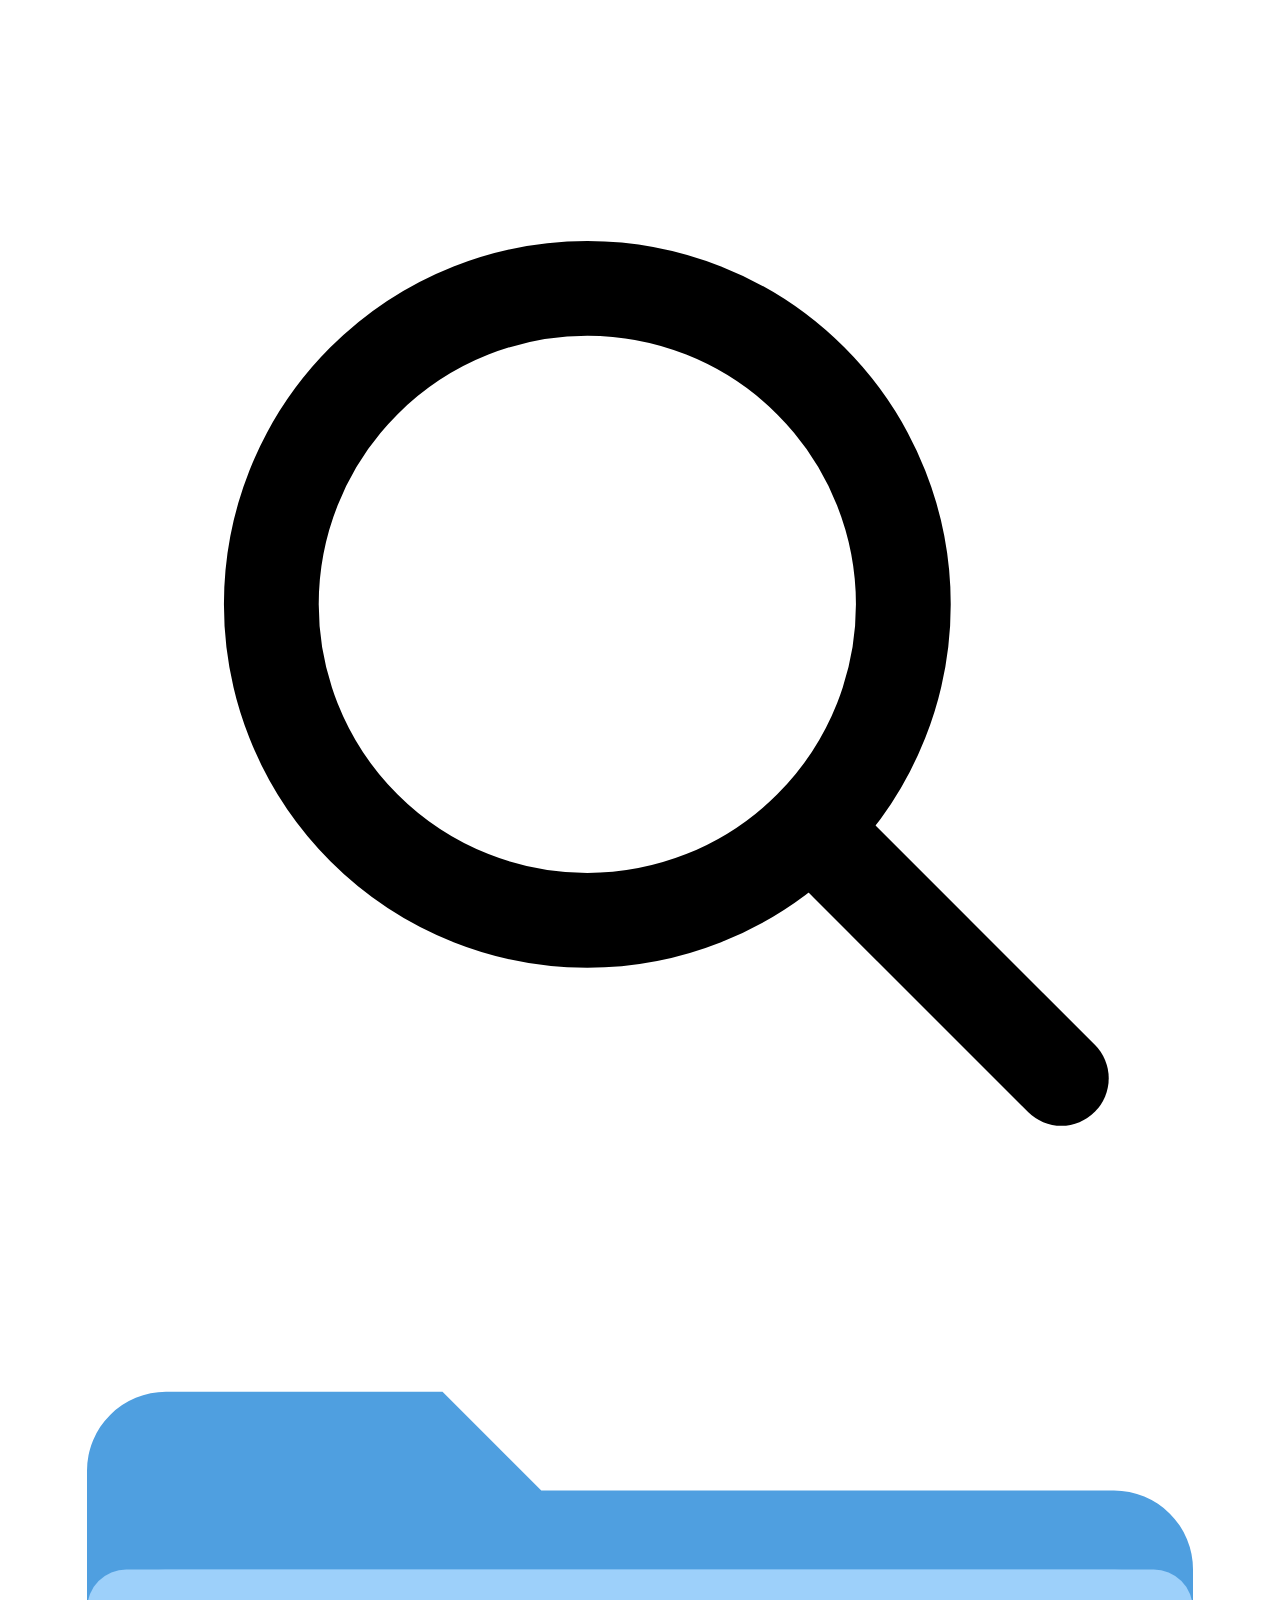
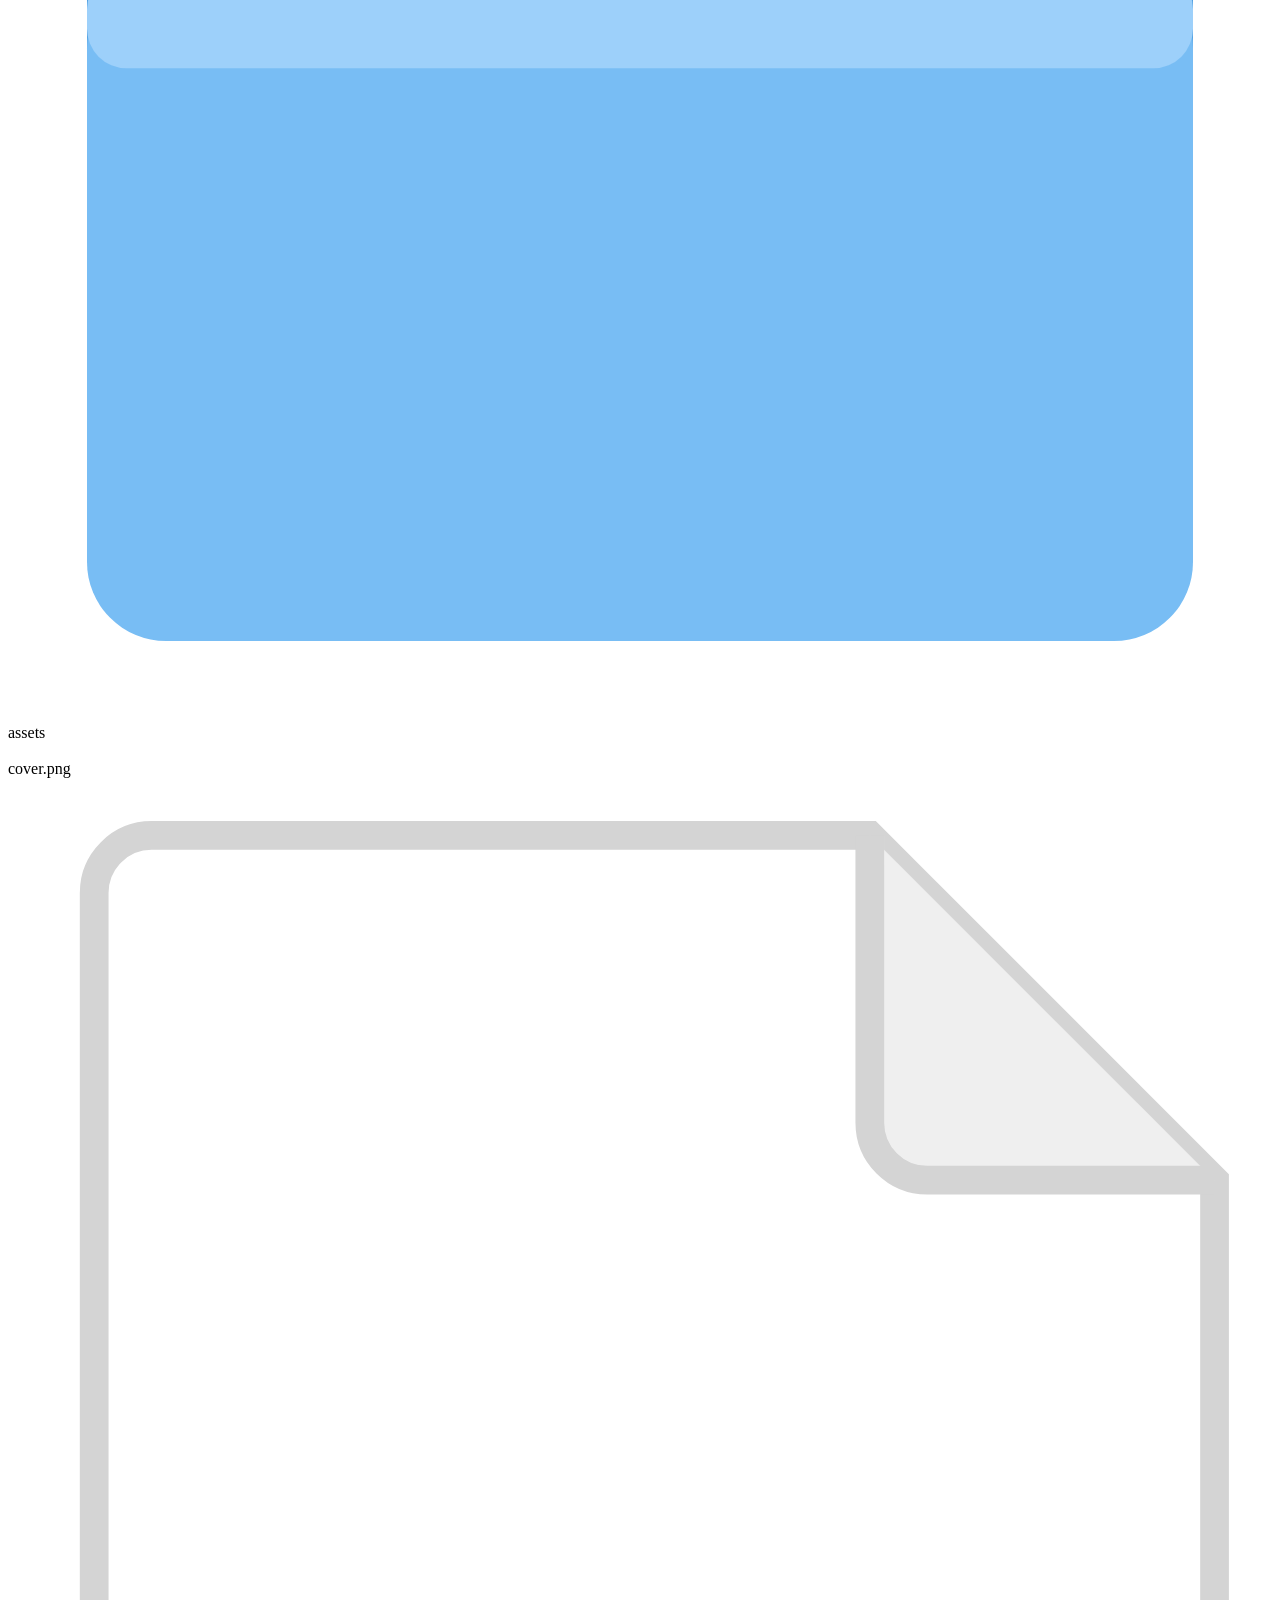
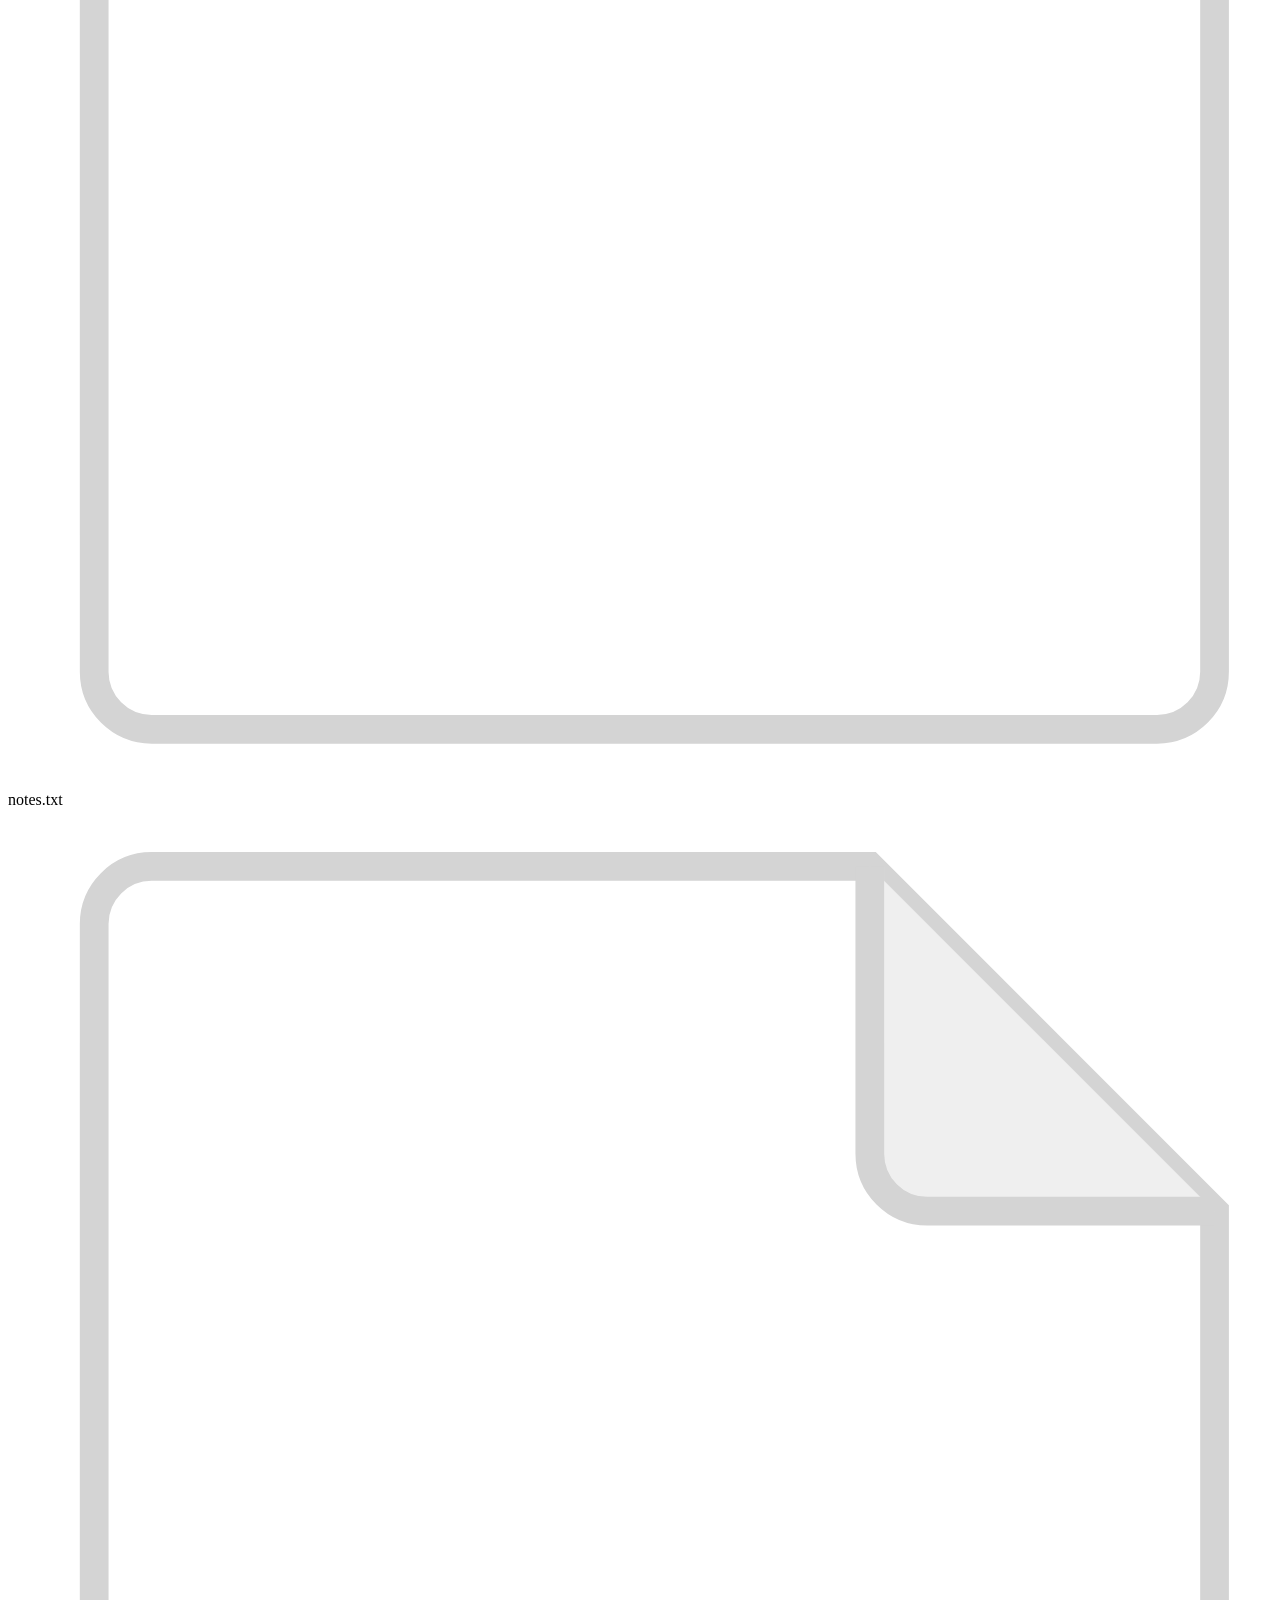
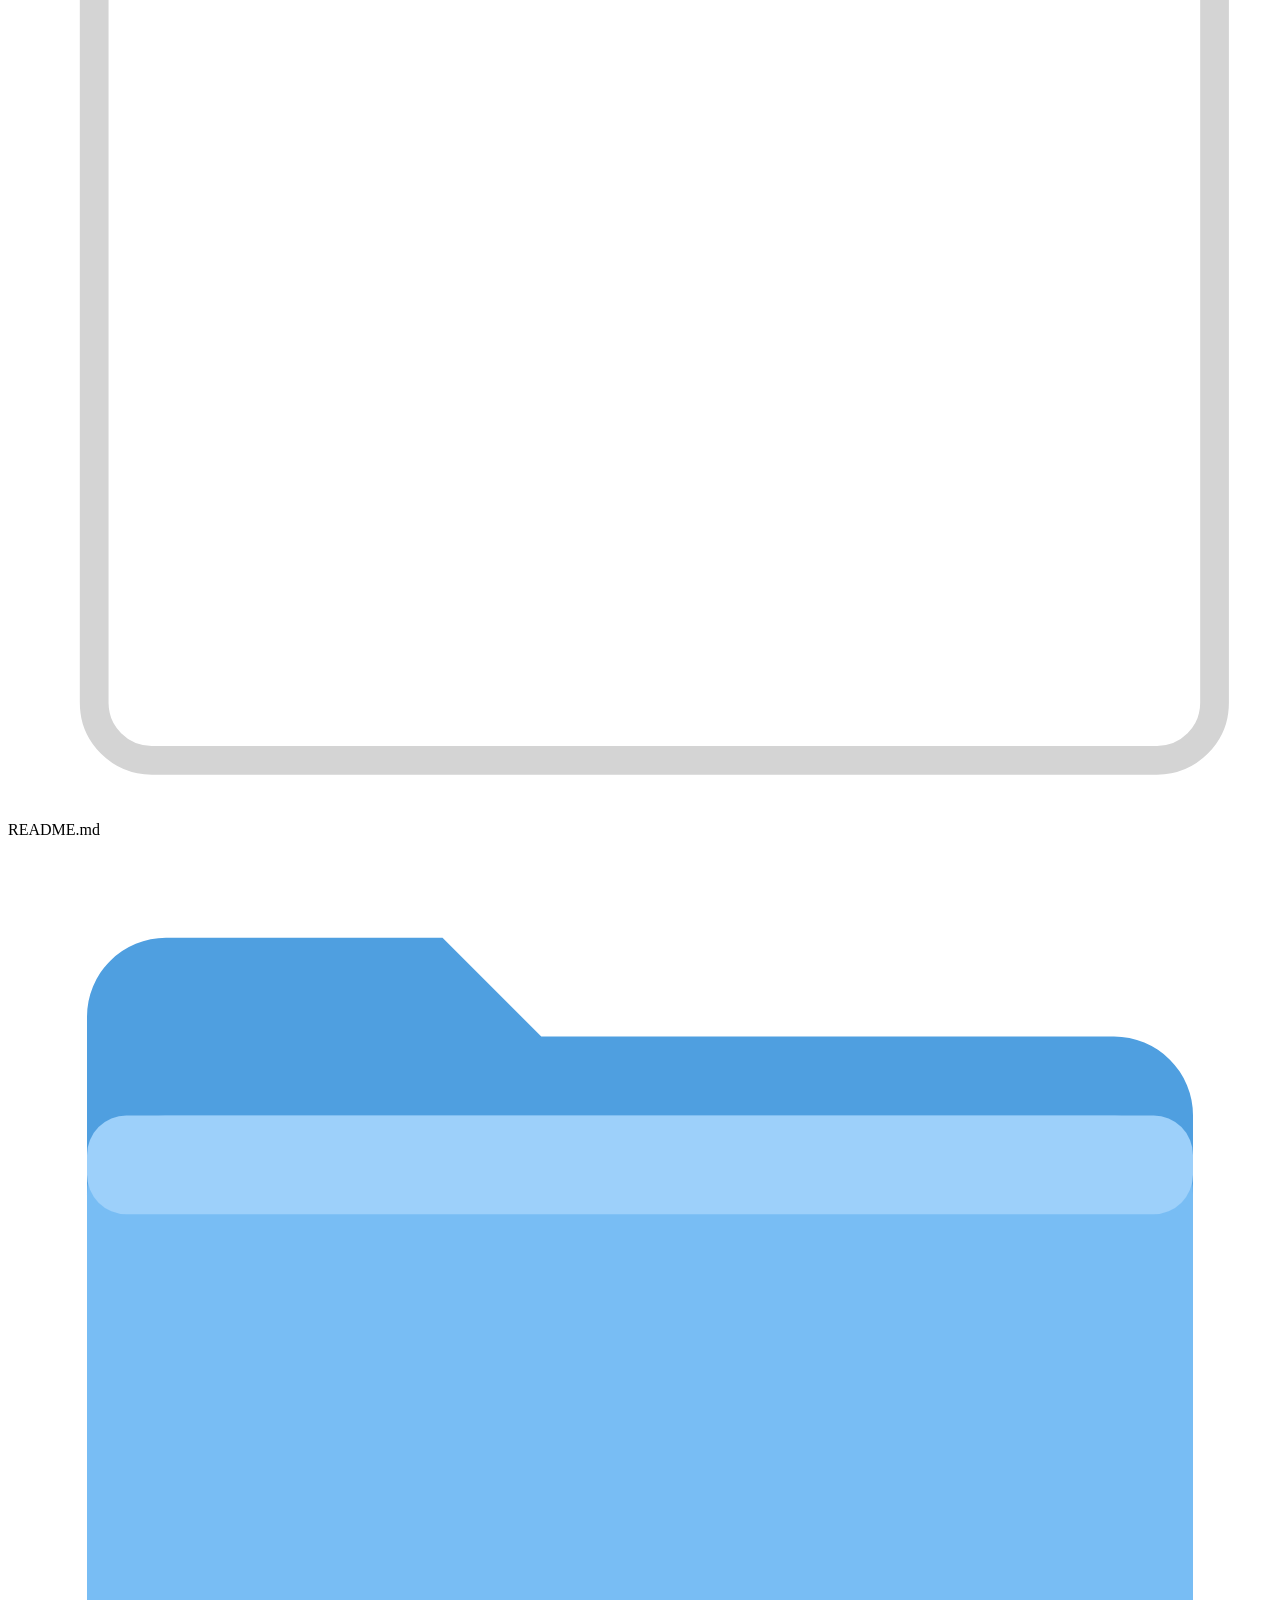
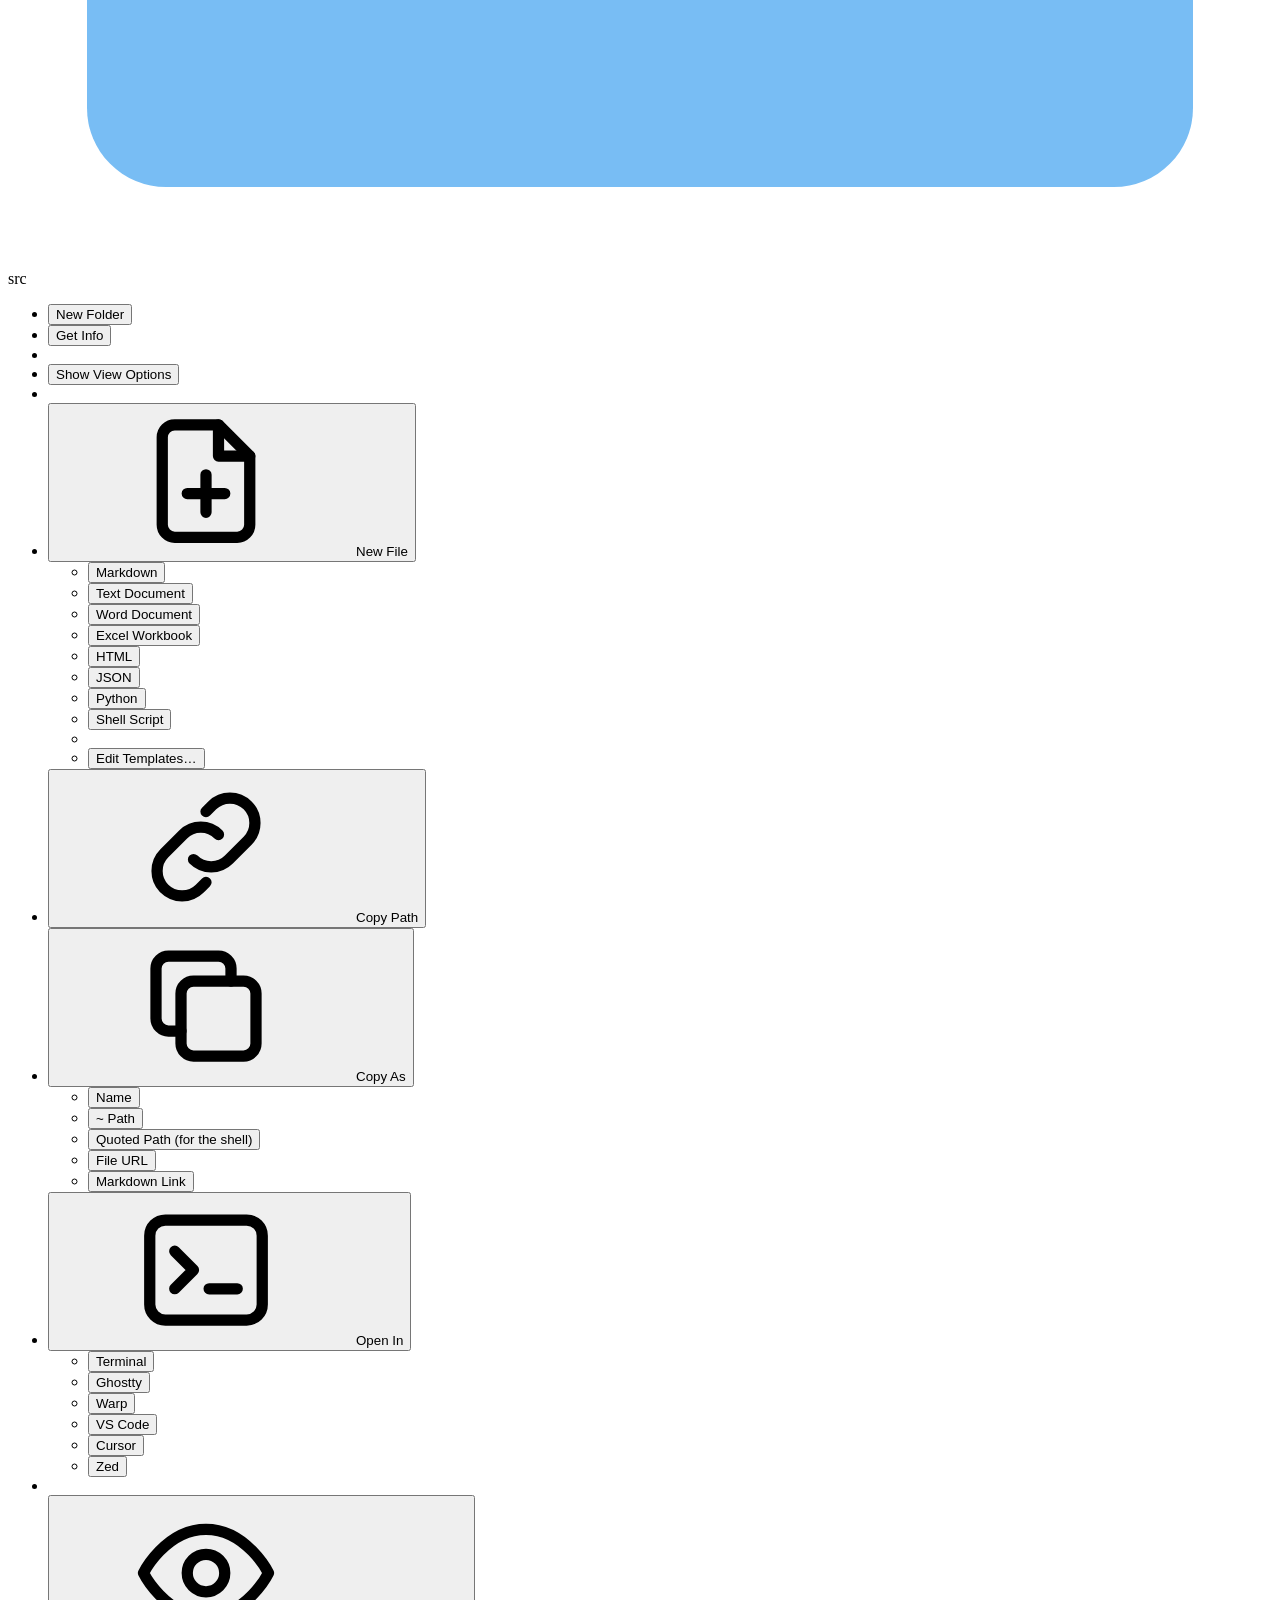
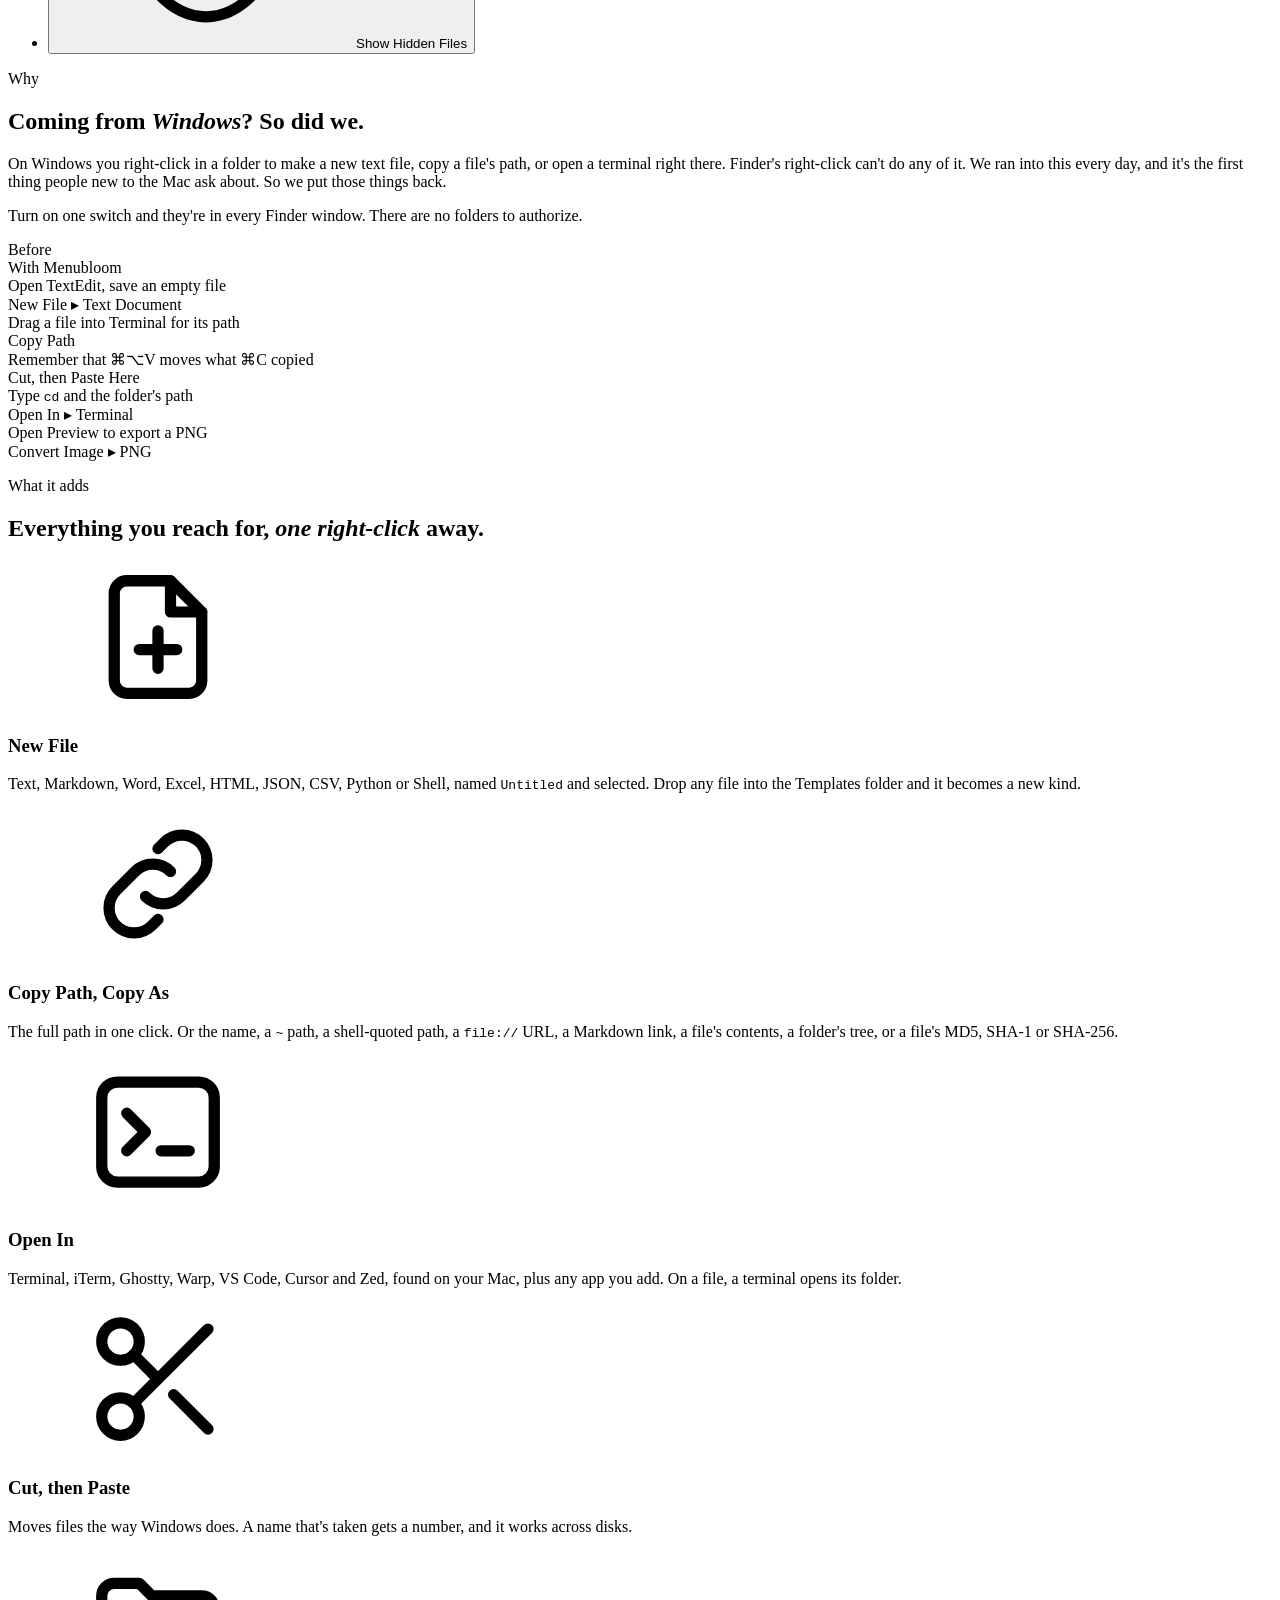
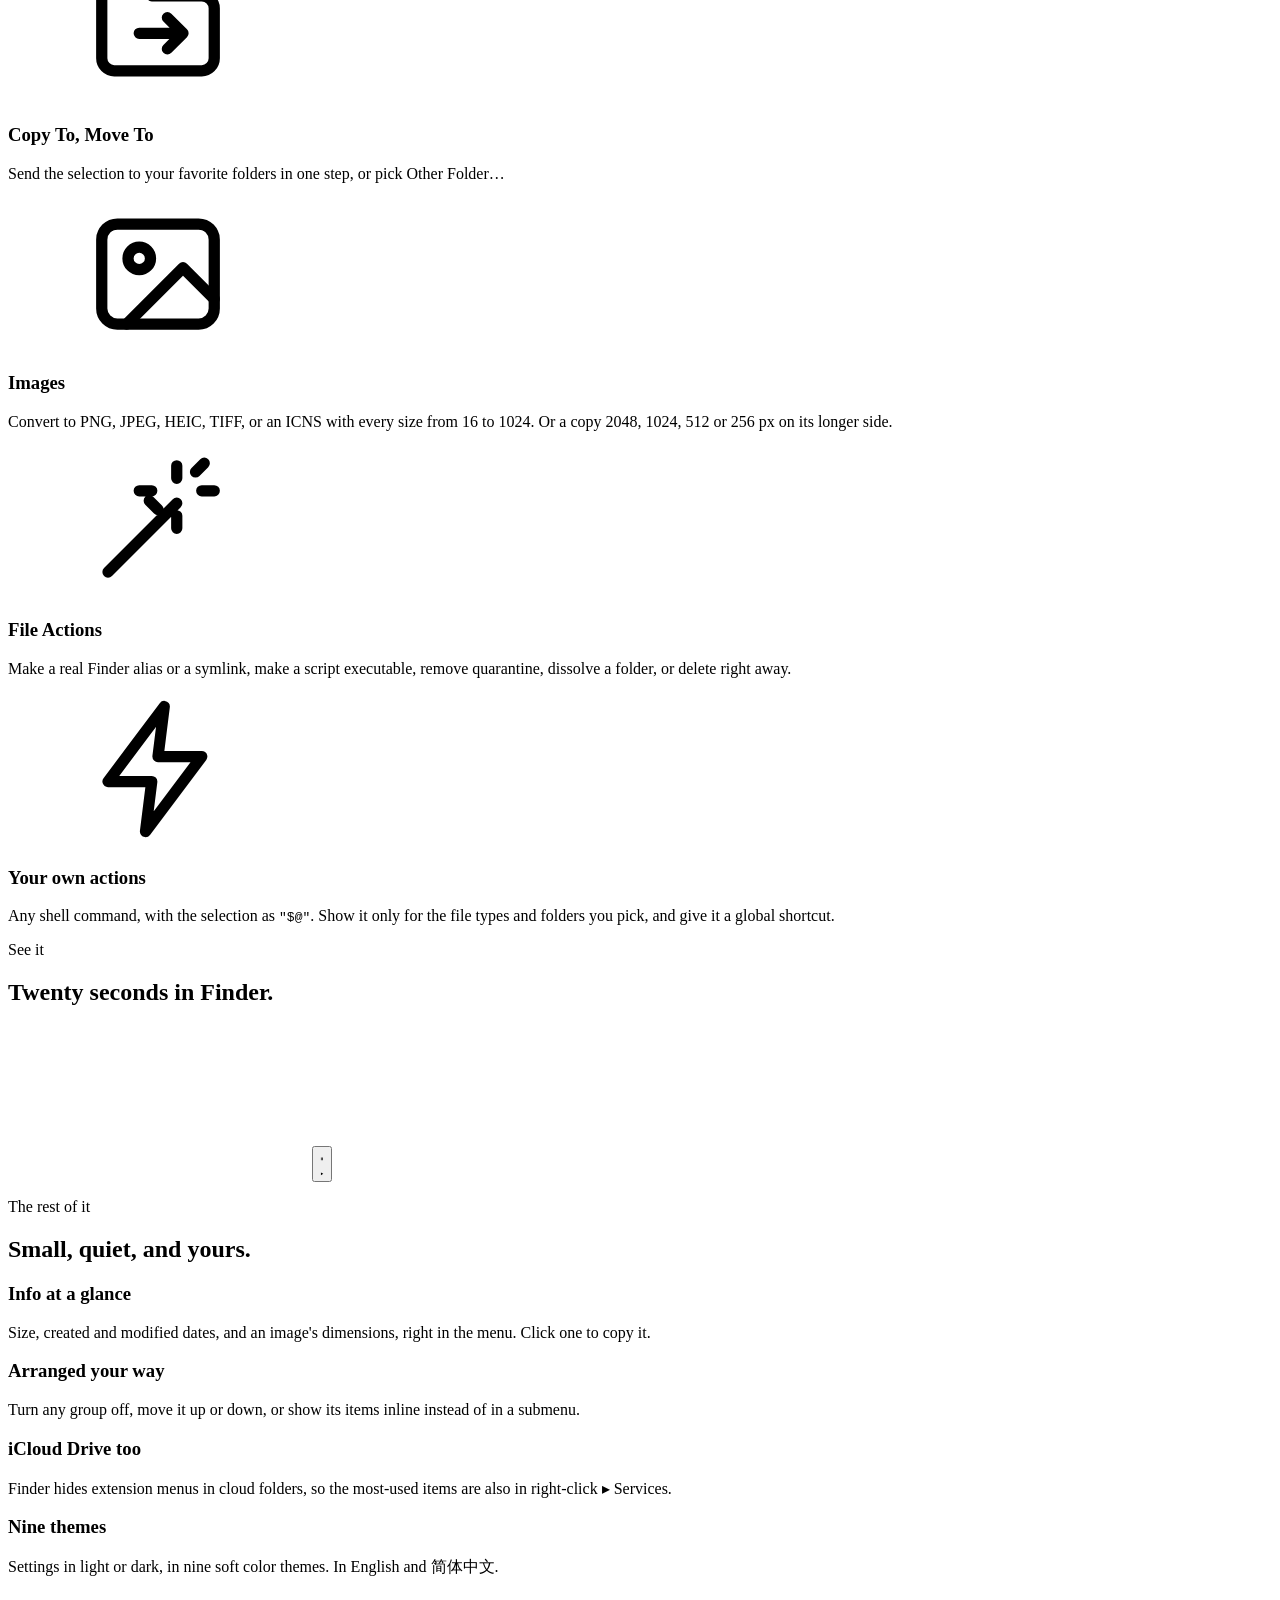
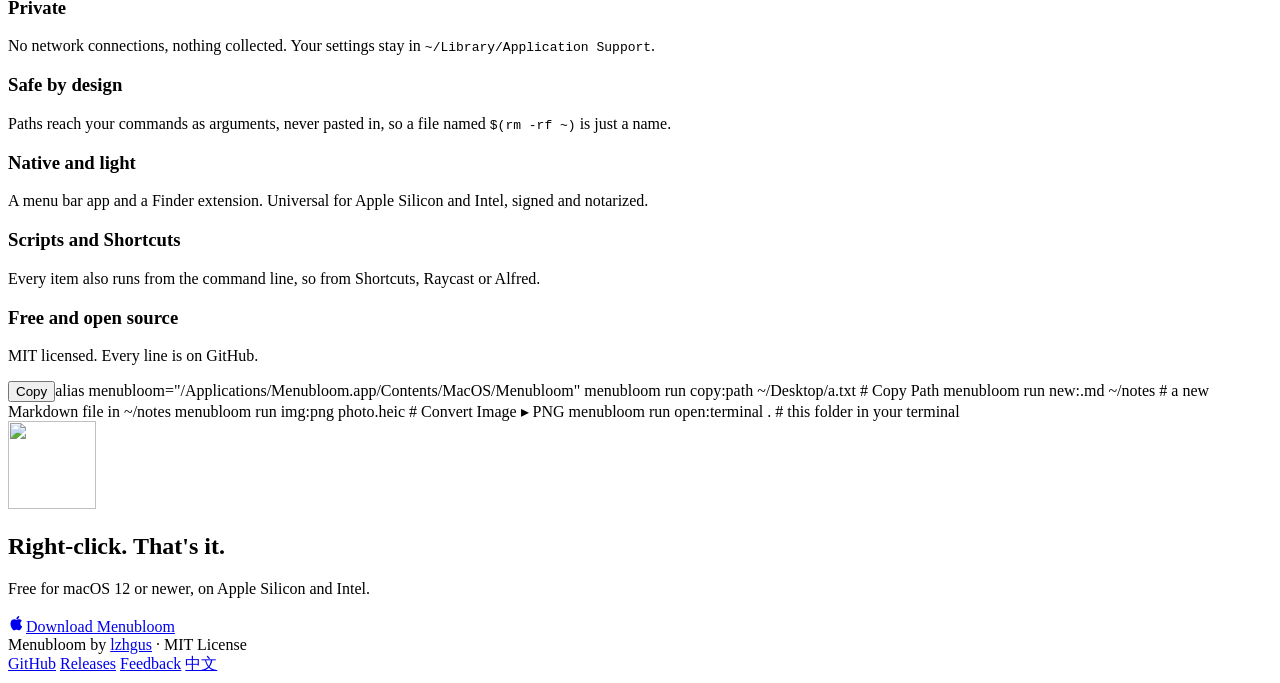
==== commit f0573574: "Faster right-click menu and launch; bring the Finder extension back - Give Finder 16pt bitmaps of ap" ====
--- a/site/index.html
+++ b/site/index.html
@@ -31,7 +31,7 @@
 <link rel="preconnect" href="https://fonts.gstatic.com" crossorigin>
 <link rel="stylesheet" href="https://fonts.googleapis.com/css2?family=Geist:wght@400;500;600&family=Geist+Mono:wght@400;500&family=Instrument+Serif:ital@0;1&display=swap">
 <link rel="stylesheet" href="/styles.css">
-<script type="application/ld+json">{"@context":"https://schema.org","@type":"SoftwareApplication","name":"Menubloom","applicationCategory":"UtilitiesApplication","operatingSystem":"macOS 12+","downloadUrl":"https://github.com/lzhgus/menubloom/releases/download/v0.5.0/menubloom-0.5.0.dmg","softwareVersion":"0.5.0","license":"https://opensource.org/licenses/MIT","url":"https://menubloom.lzhgus.com/","codeRepository":"https://github.com/lzhgus/menubloom","offers":{"@type":"Offer","price":"0","priceCurrency":"USD"}}</script>
+<script type="application/ld+json">{"@context":"https://schema.org","@type":"SoftwareApplication","name":"Menubloom","applicationCategory":"UtilitiesApplication","operatingSystem":"macOS 12+","downloadUrl":"https://github.com/lzhgus/menubloom/releases/download/v0.5.1/menubloom-0.5.1.dmg","softwareVersion":"0.5.1","license":"https://opensource.org/licenses/MIT","url":"https://menubloom.lzhgus.com/","codeRepository":"https://github.com/lzhgus/menubloom","offers":{"@type":"Offer","price":"0","priceCurrency":"USD"}}</script>
 </head>
 <body>
 <svg width="0" height="0" style="position:absolute" aria-hidden="true">
@@ -75,10 +75,10 @@
     <h1>The right-click menu your Mac is <em>missing</em>.</h1>
     <p class="lede">Menubloom adds New File, Copy Path, Cut and Paste, Open in Terminal and more to Finder's right-click, the way Windows has always had them.</p>
     <div class="ctas">
-      <a class="btn btn-primary btn-lg" href="https://github.com/lzhgus/menubloom/releases/download/v0.5.0/menubloom-0.5.0.dmg"><svg width="18" height="18" aria-hidden="true"><use href="#i-apple"/></svg>Download for Mac</a>
+      <a class="btn btn-primary btn-lg" href="https://github.com/lzhgus/menubloom/releases/download/v0.5.1/menubloom-0.5.1.dmg"><svg width="18" height="18" aria-hidden="true"><use href="#i-apple"/></svg>Download for Mac</a>
       <a class="btn btn-ghost btn-lg" href="https://github.com/lzhgus/menubloom"><svg width="16" height="16" aria-hidden="true"><use href="#i-gh"/></svg>View on GitHub</a>
     </div>
-    <p class="meta">Version 0.5.0 · Apple Silicon and Intel · Signed and notarized</p>
+    <p class="meta">Version 0.5.1 · Apple Silicon and Intel · Signed and notarized</p>
 
     <div class="stage" id="demo"
       data-t-created="Created {name}"
@@ -240,7 +240,7 @@
     <h2>Right-click. That's it.</h2>
     <p>Free for macOS 12 or newer, on Apple Silicon and Intel.</p>
     <div class="ctas">
-      <a class="btn btn-primary btn-lg" href="https://github.com/lzhgus/menubloom/releases/download/v0.5.0/menubloom-0.5.0.dmg"><svg width="18" height="18" aria-hidden="true"><use href="#i-apple"/></svg>Download Menubloom</a>
+      <a class="btn btn-primary btn-lg" href="https://github.com/lzhgus/menubloom/releases/download/v0.5.1/menubloom-0.5.1.dmg"><svg width="18" height="18" aria-hidden="true"><use href="#i-apple"/></svg>Download Menubloom</a>
     </div>
   </div>
 </section>
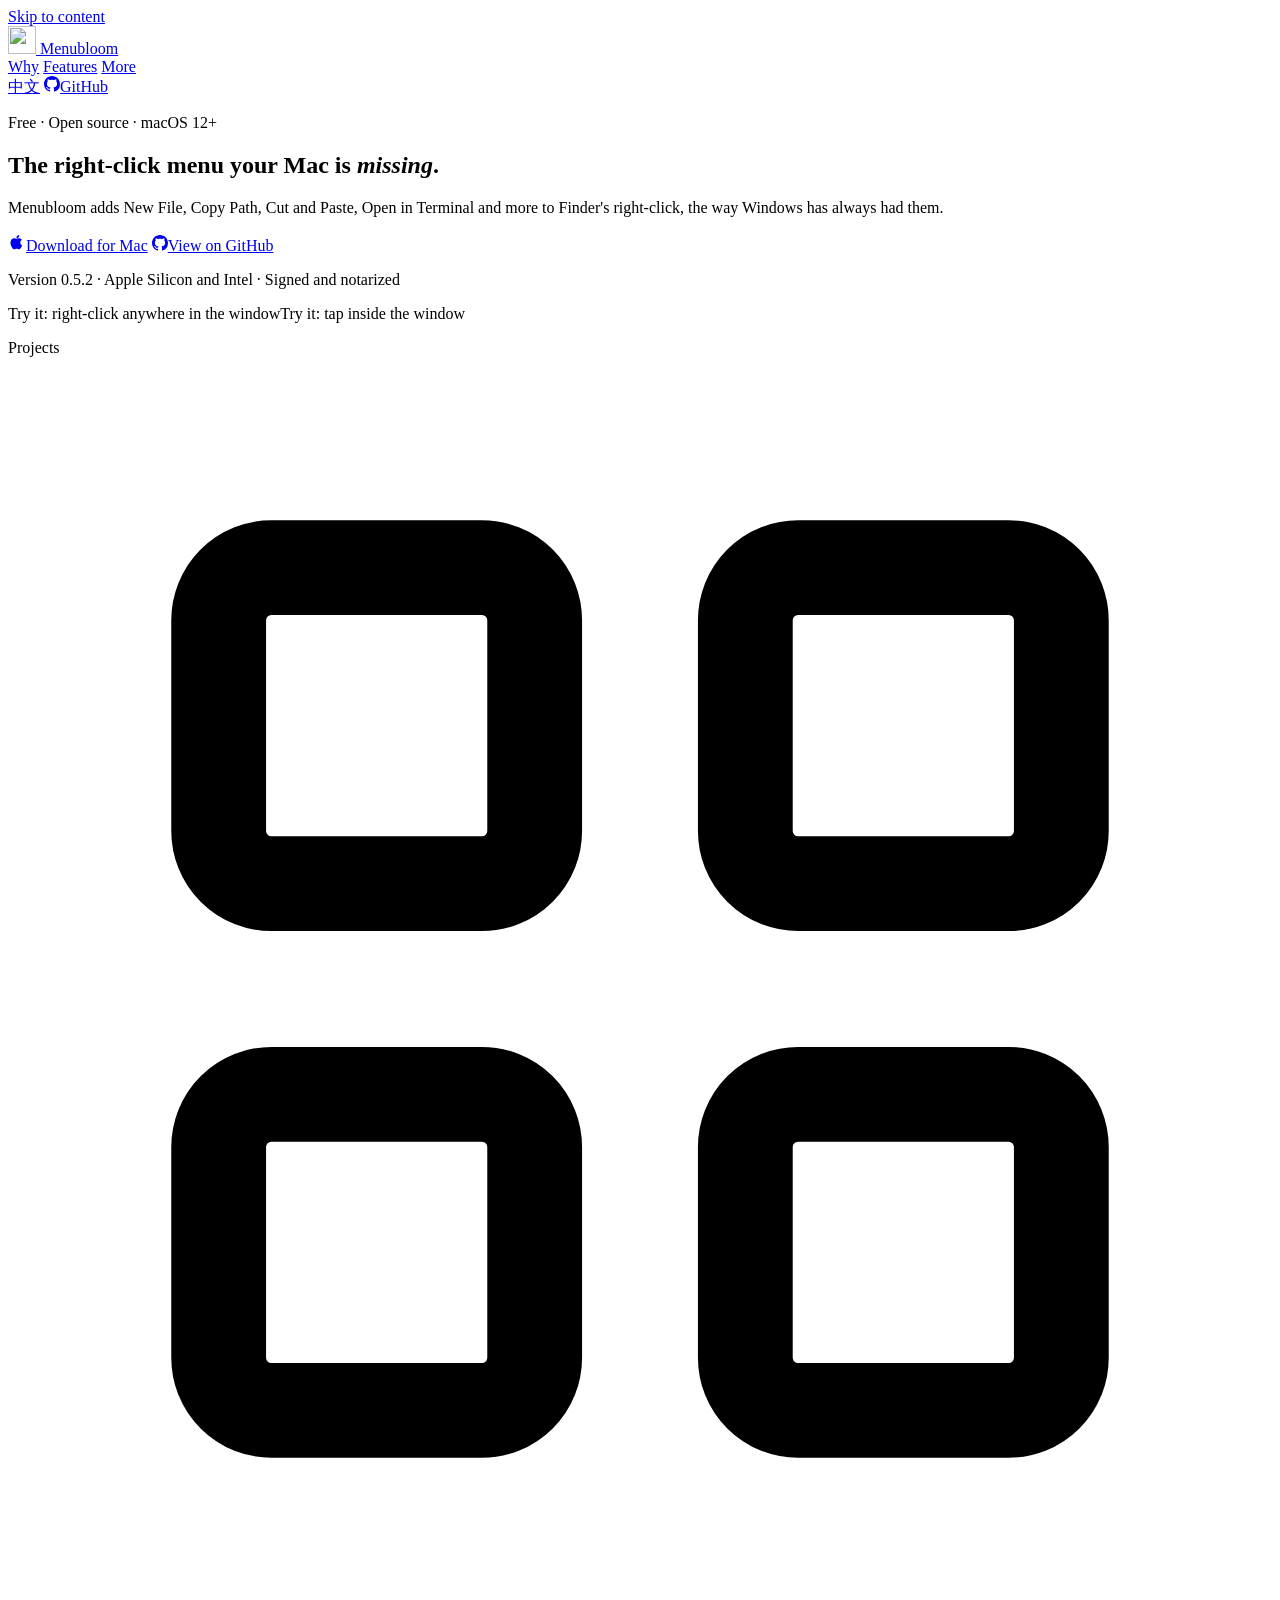
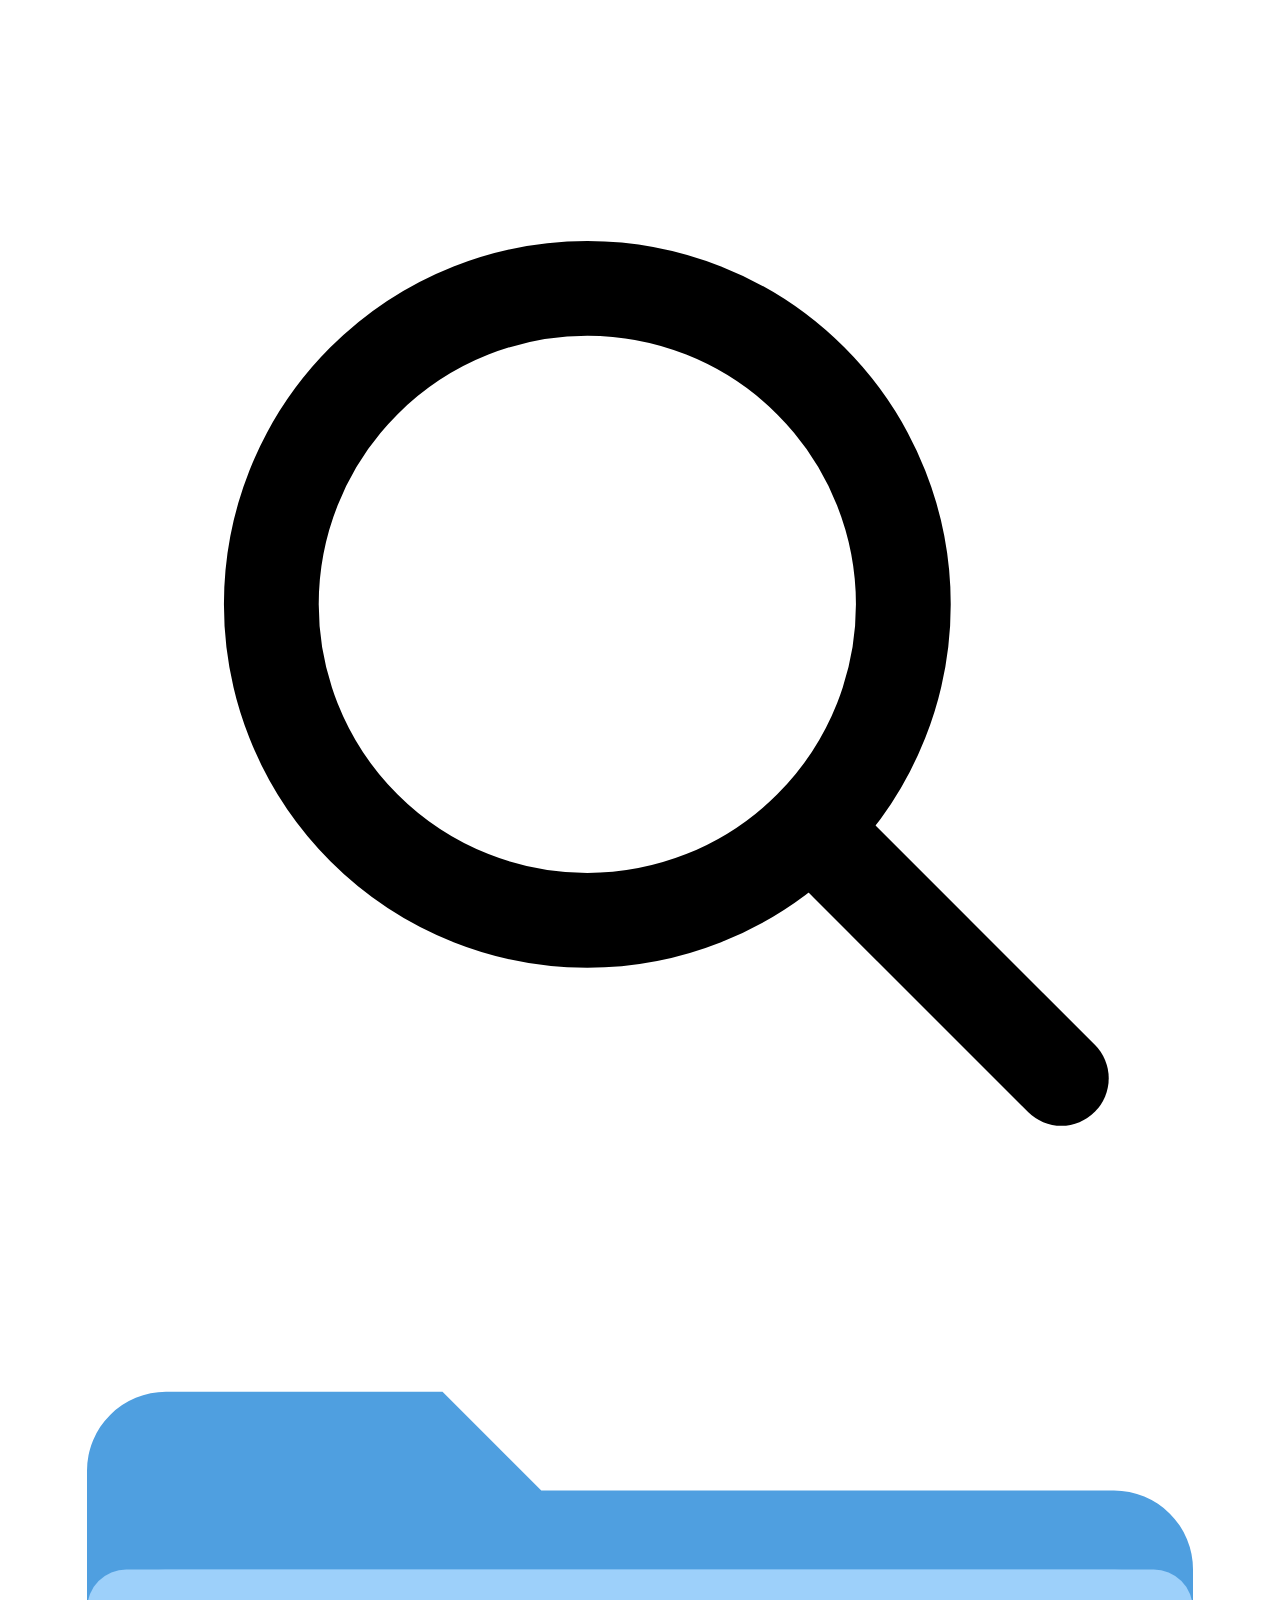
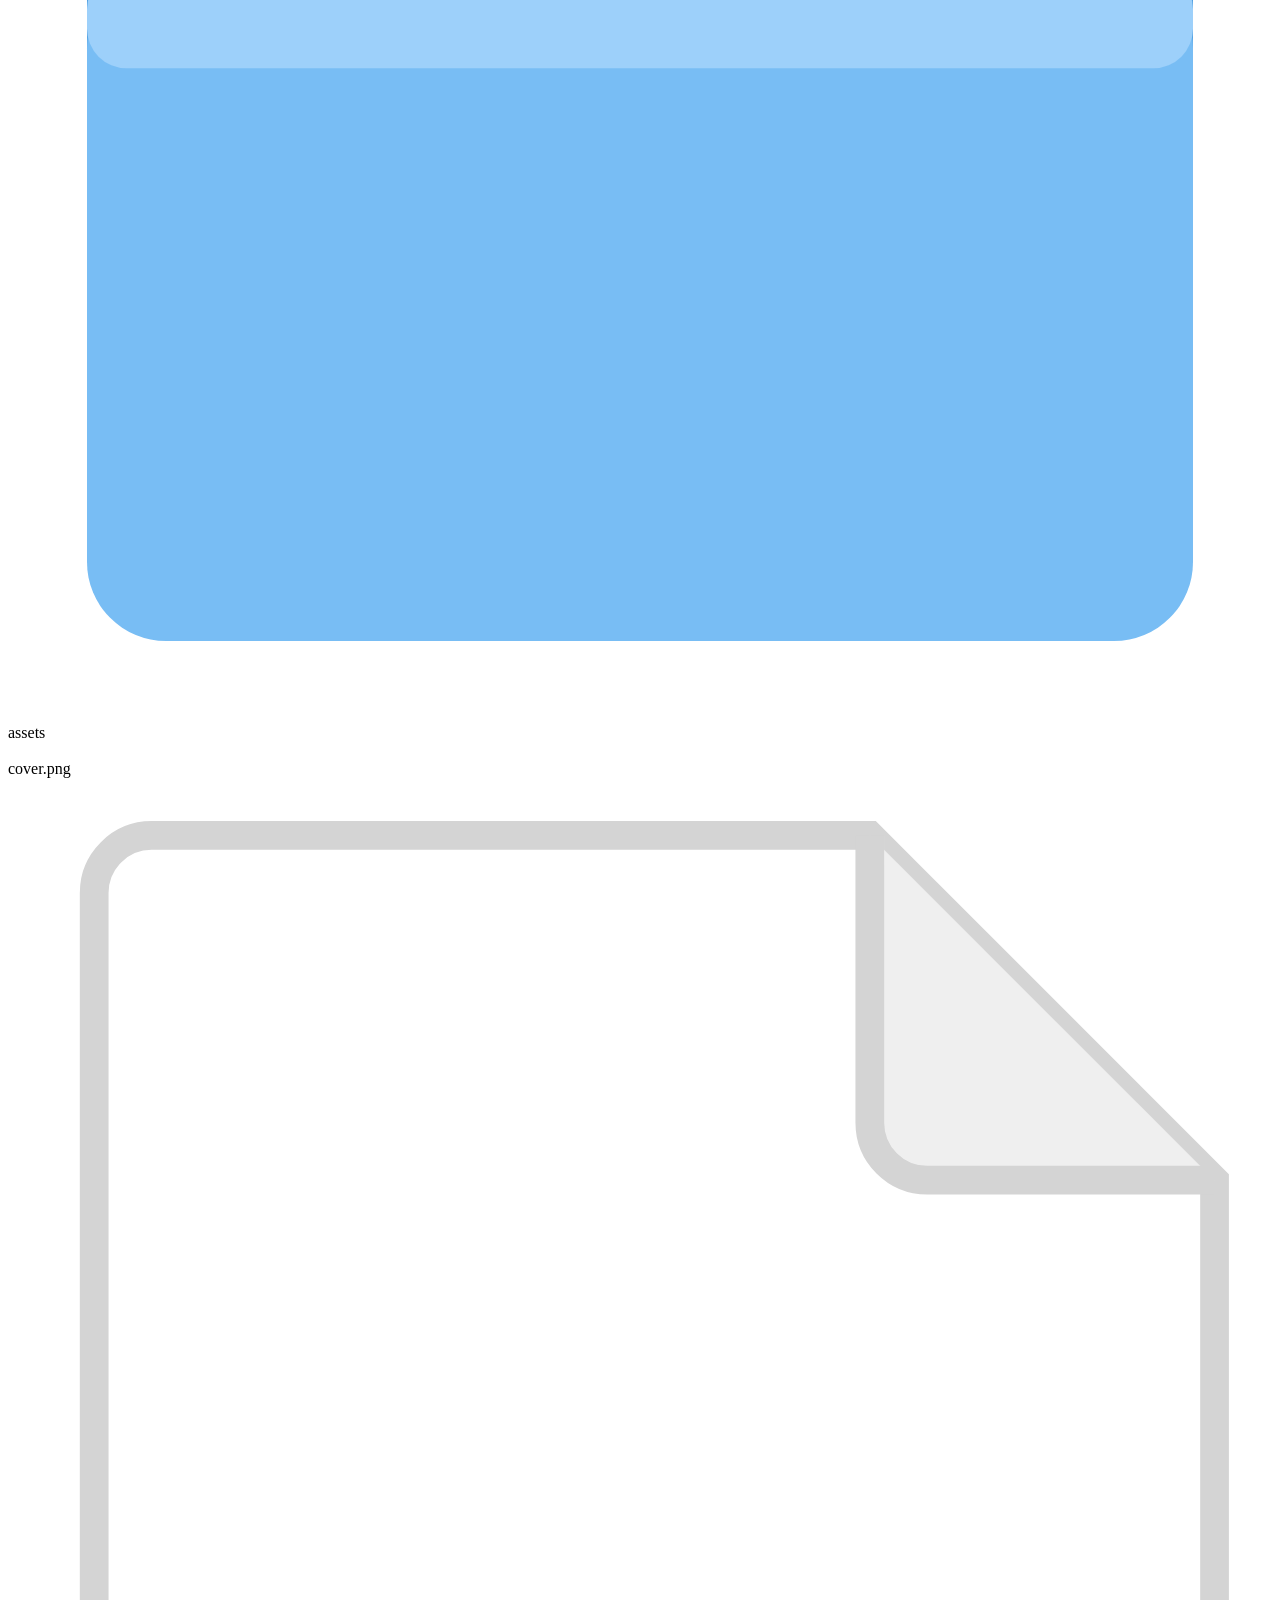
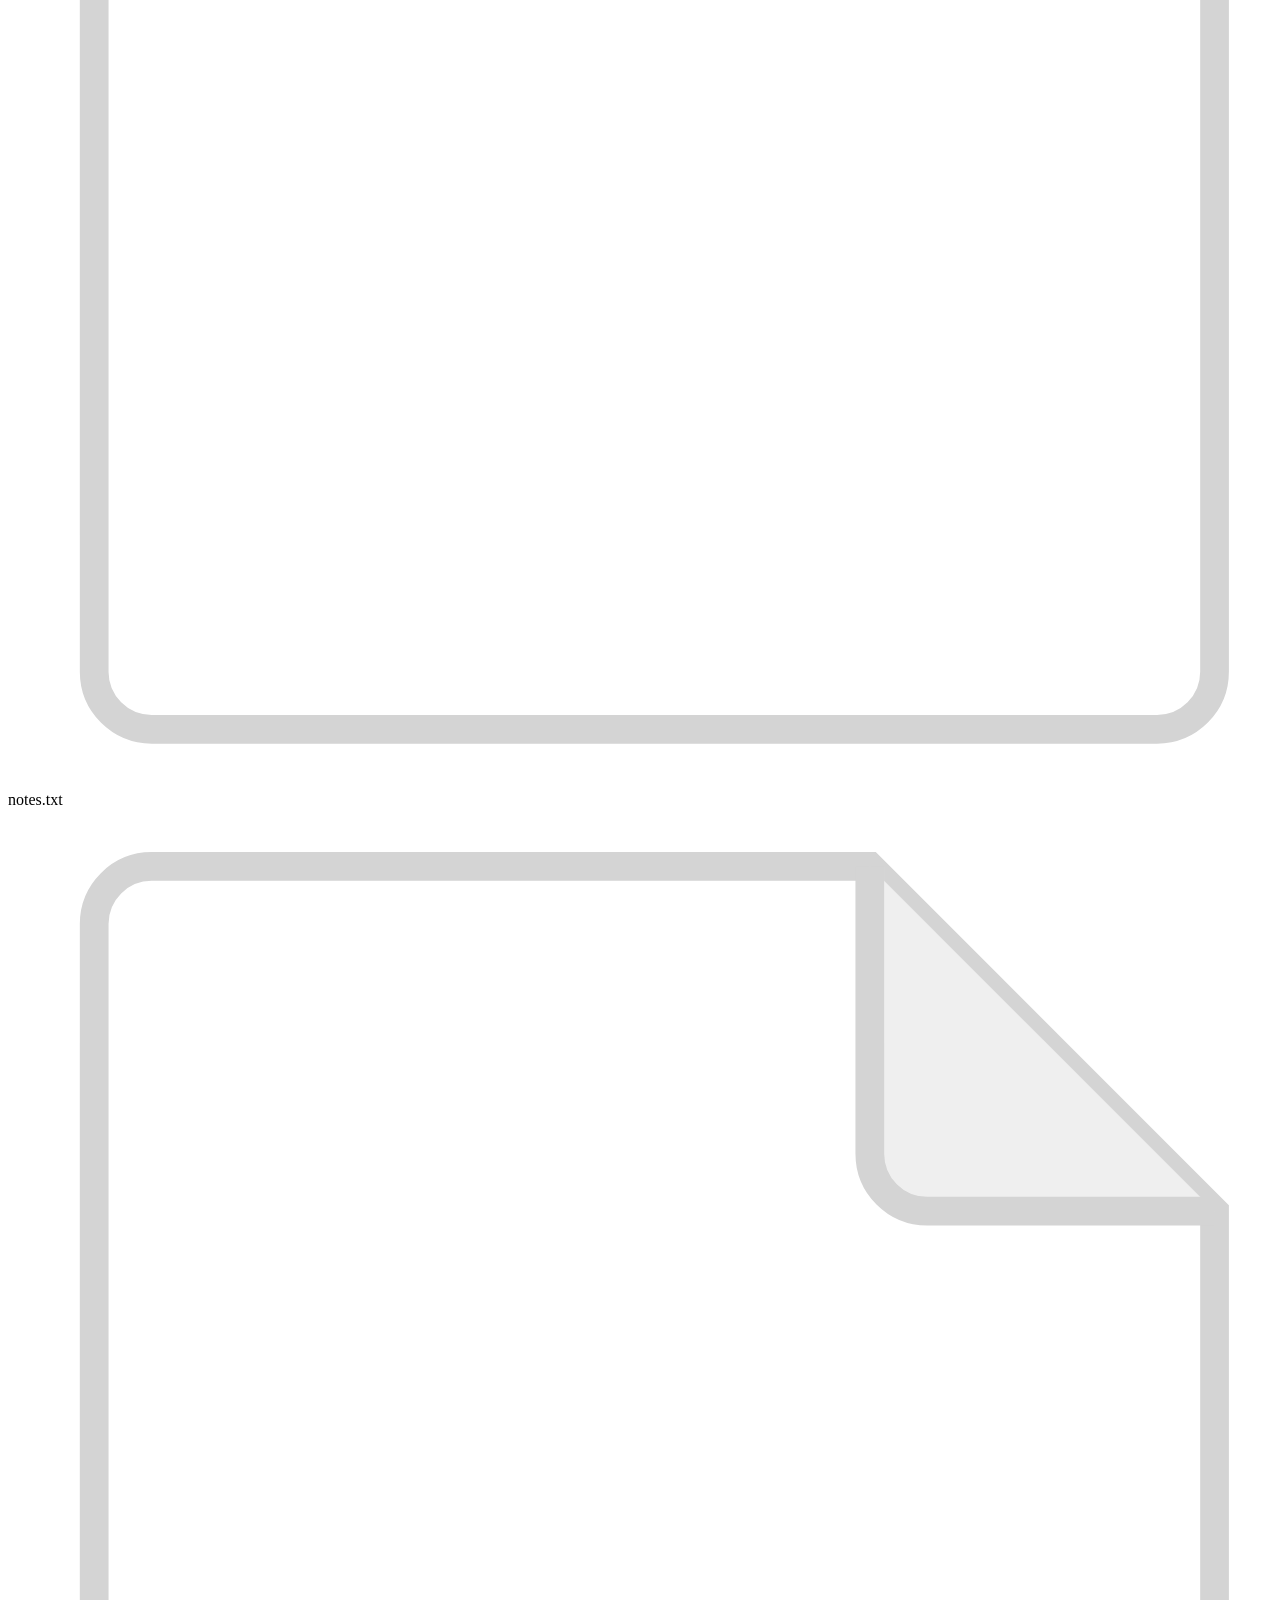
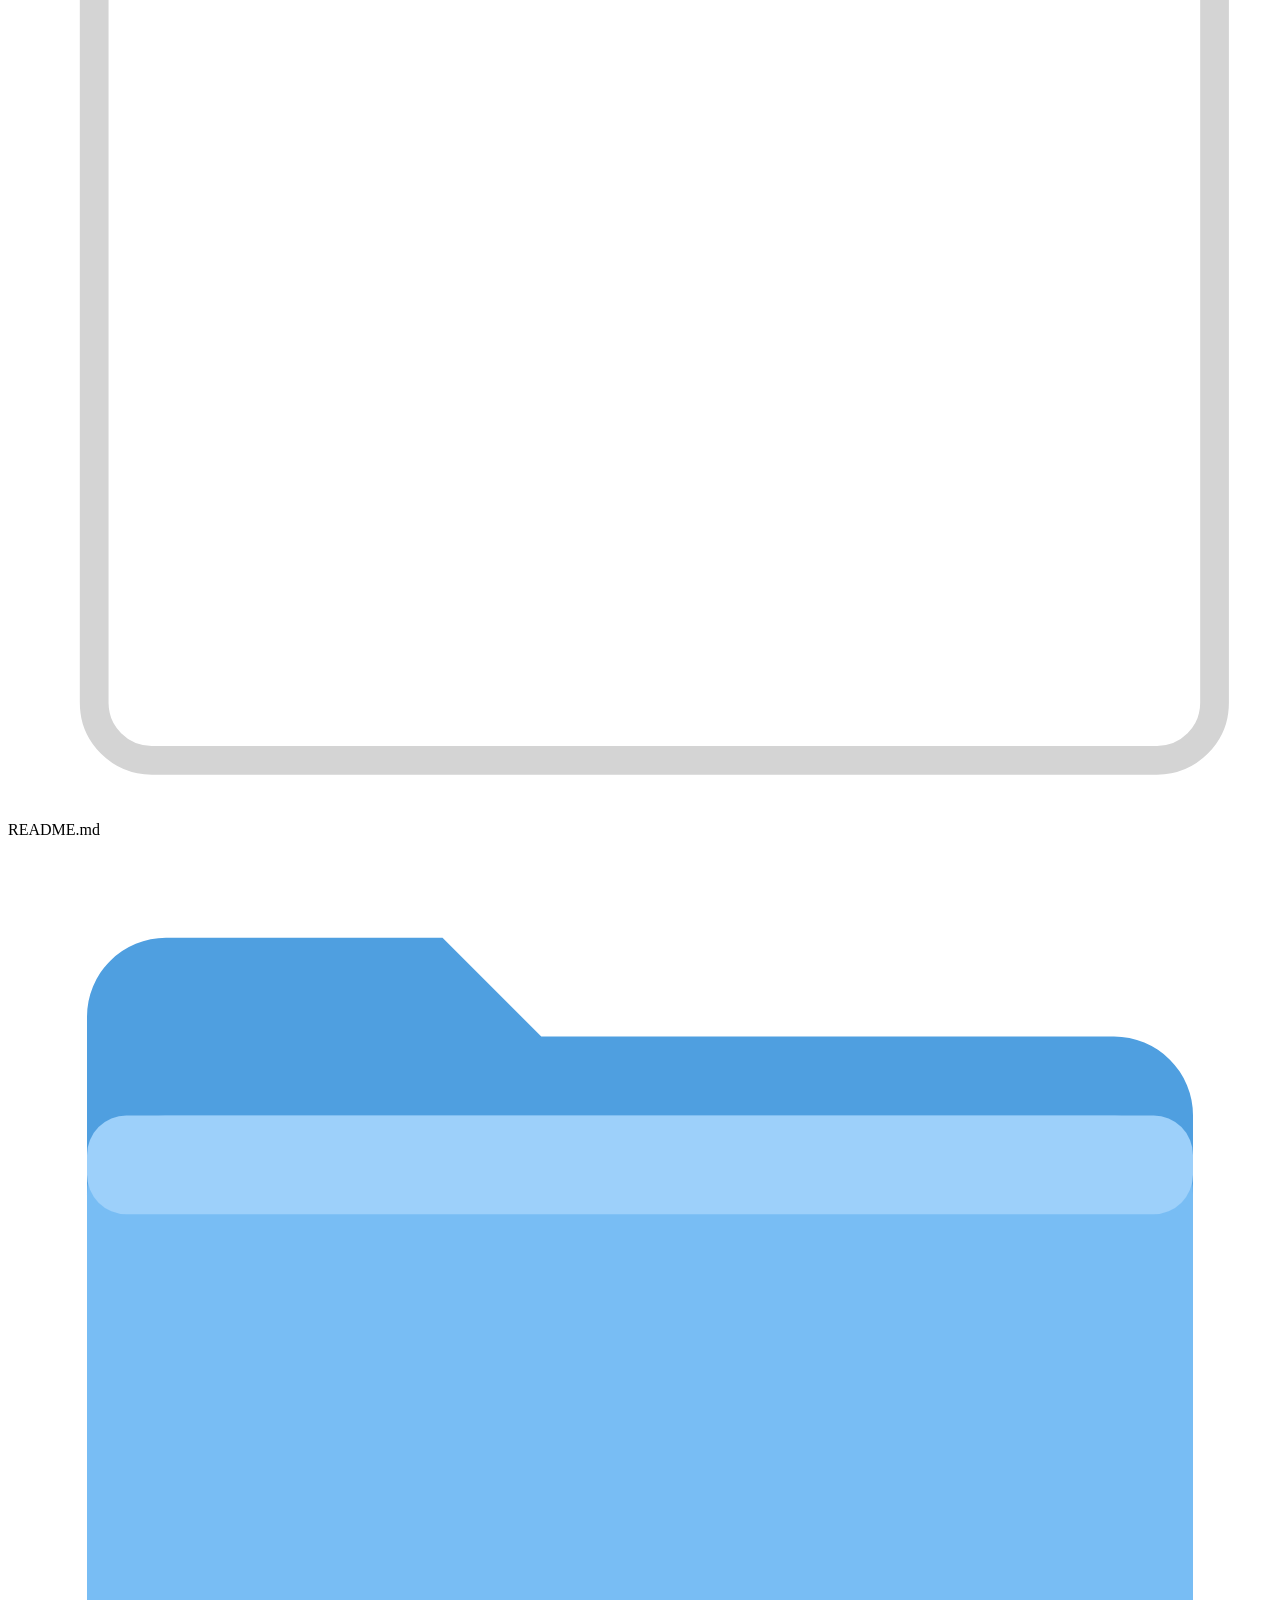
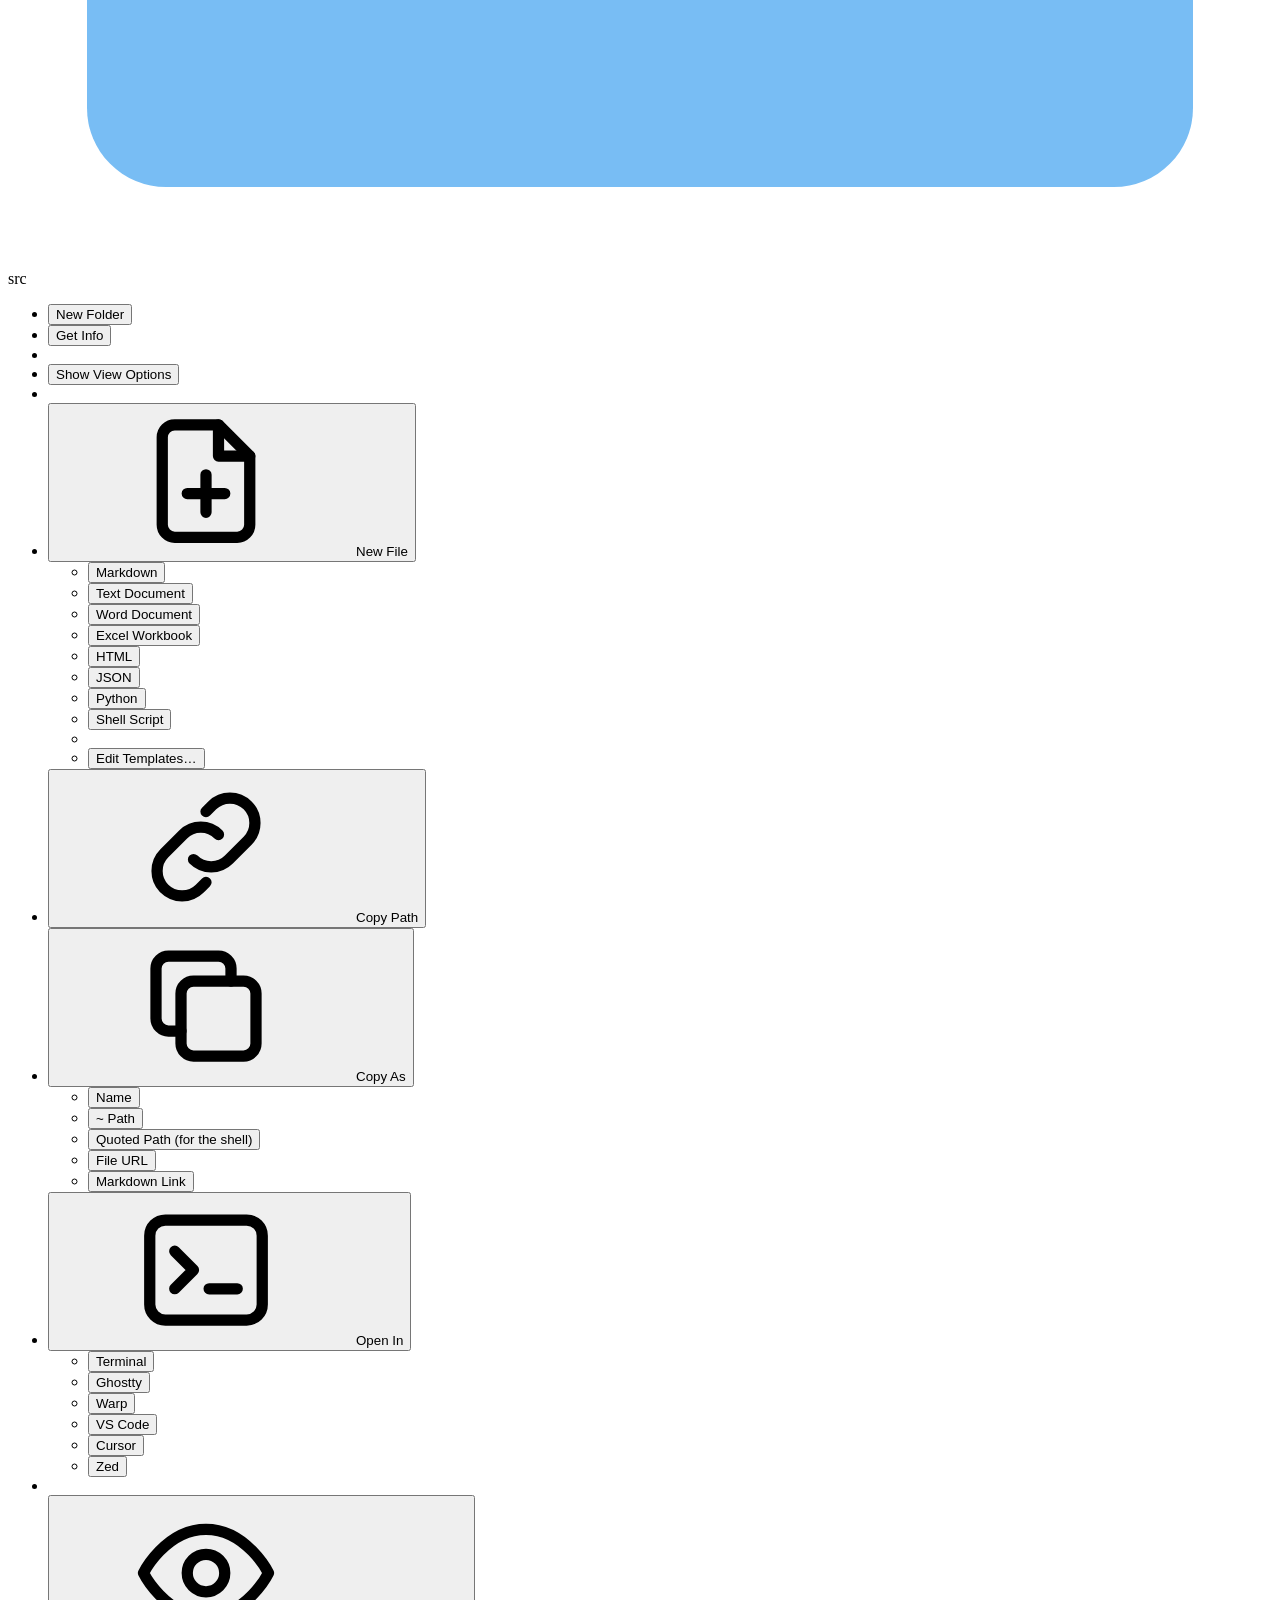
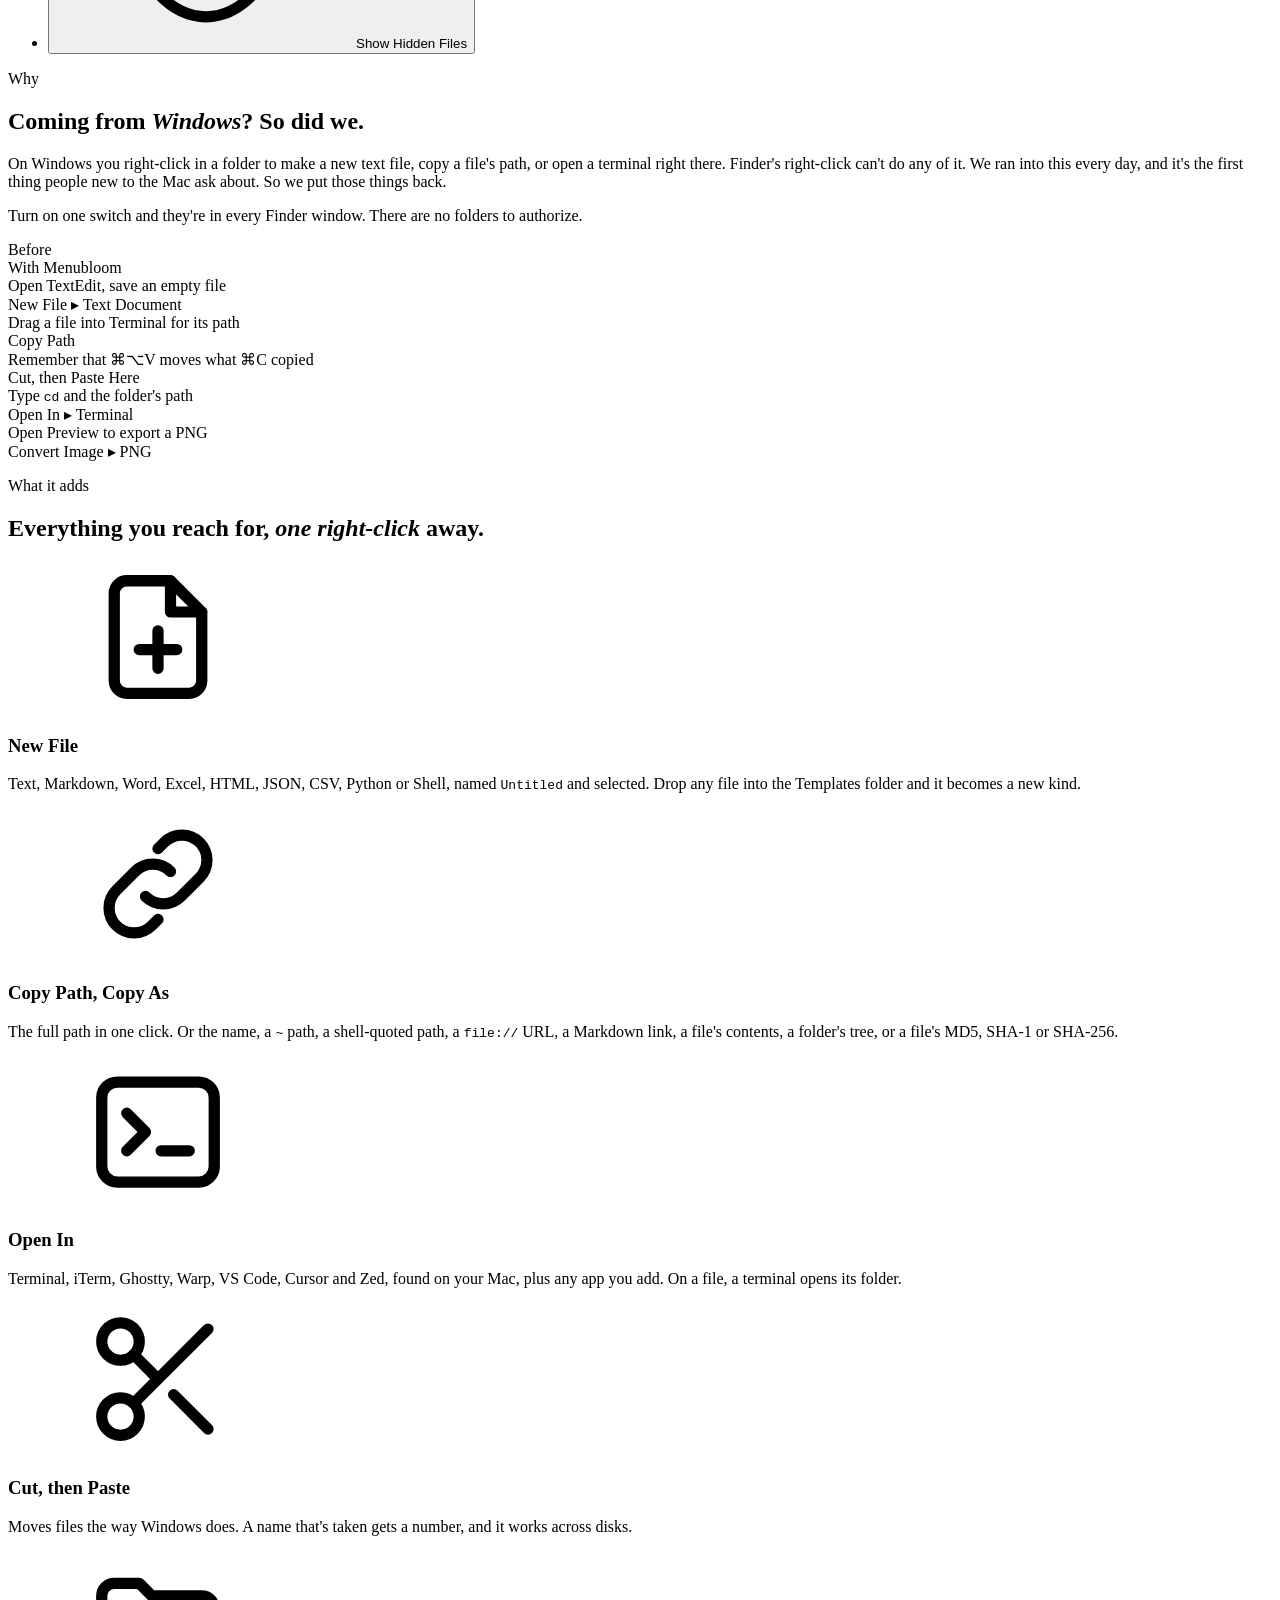
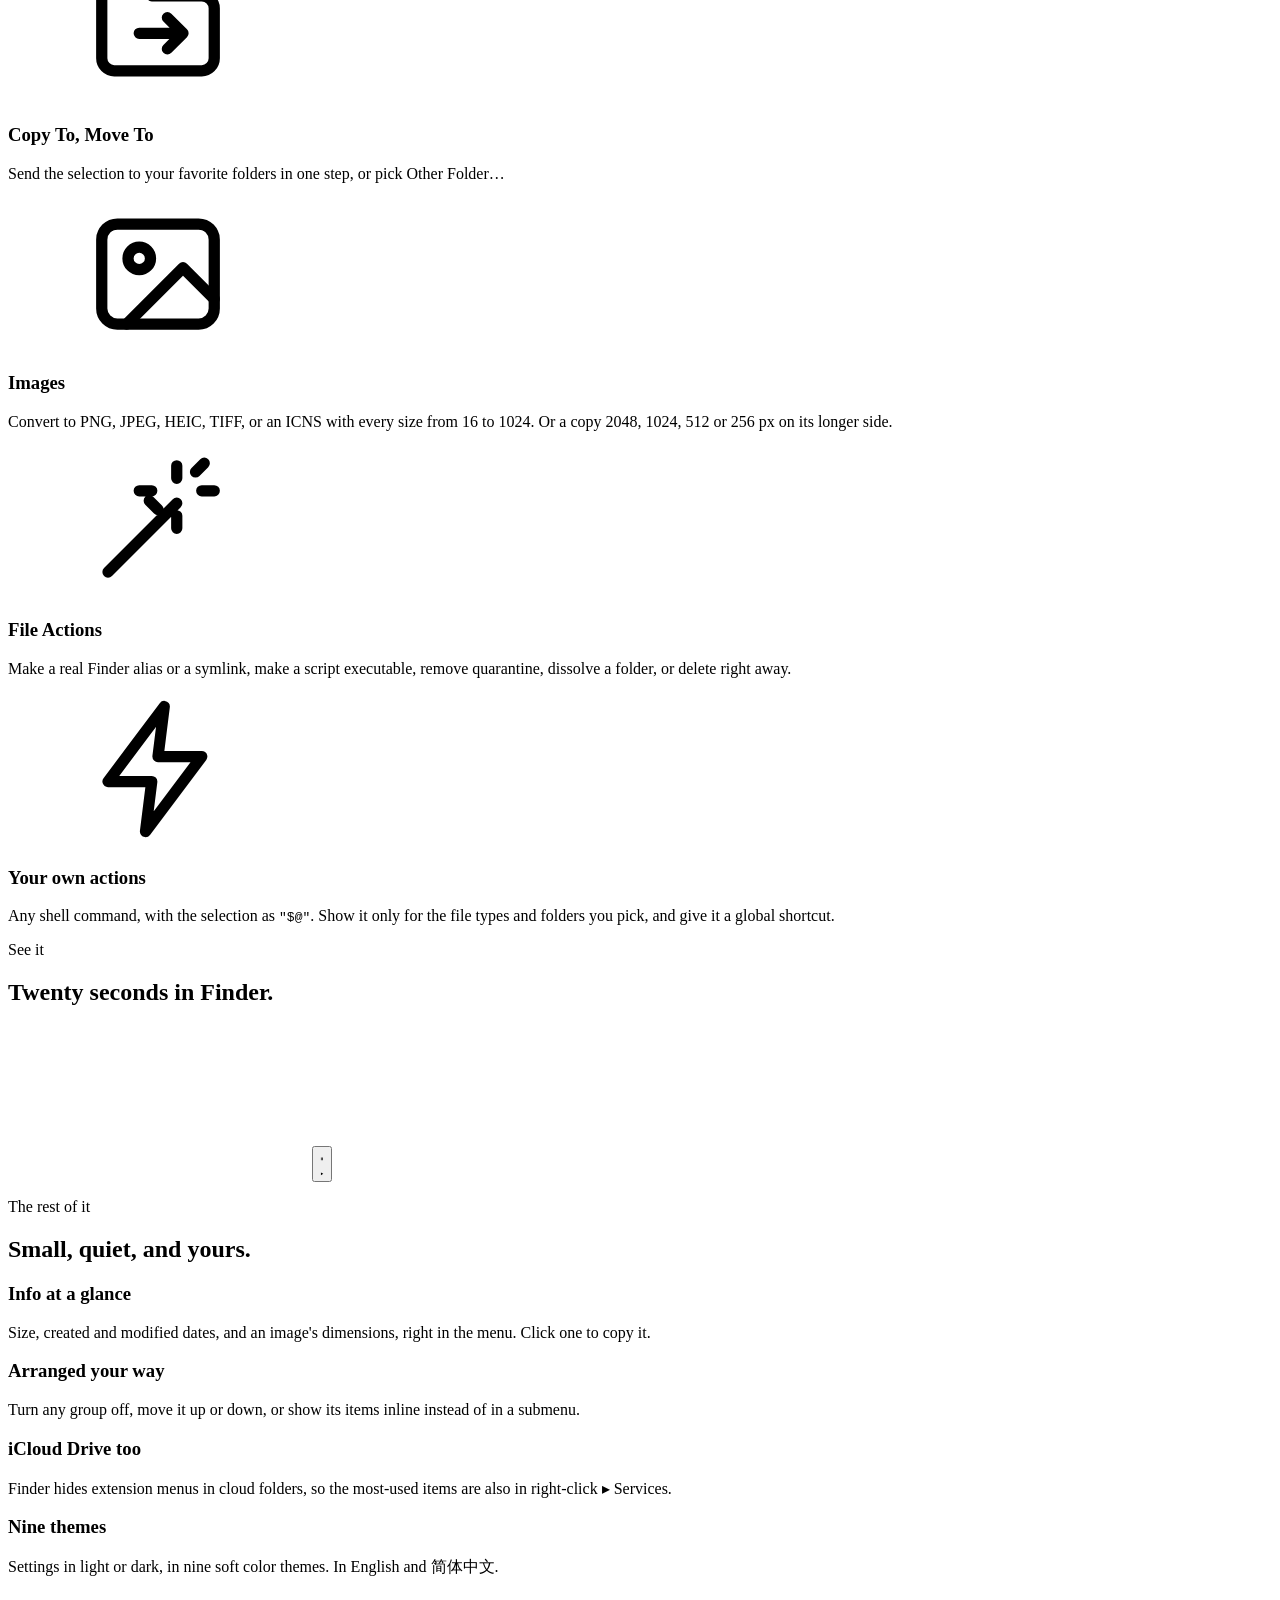
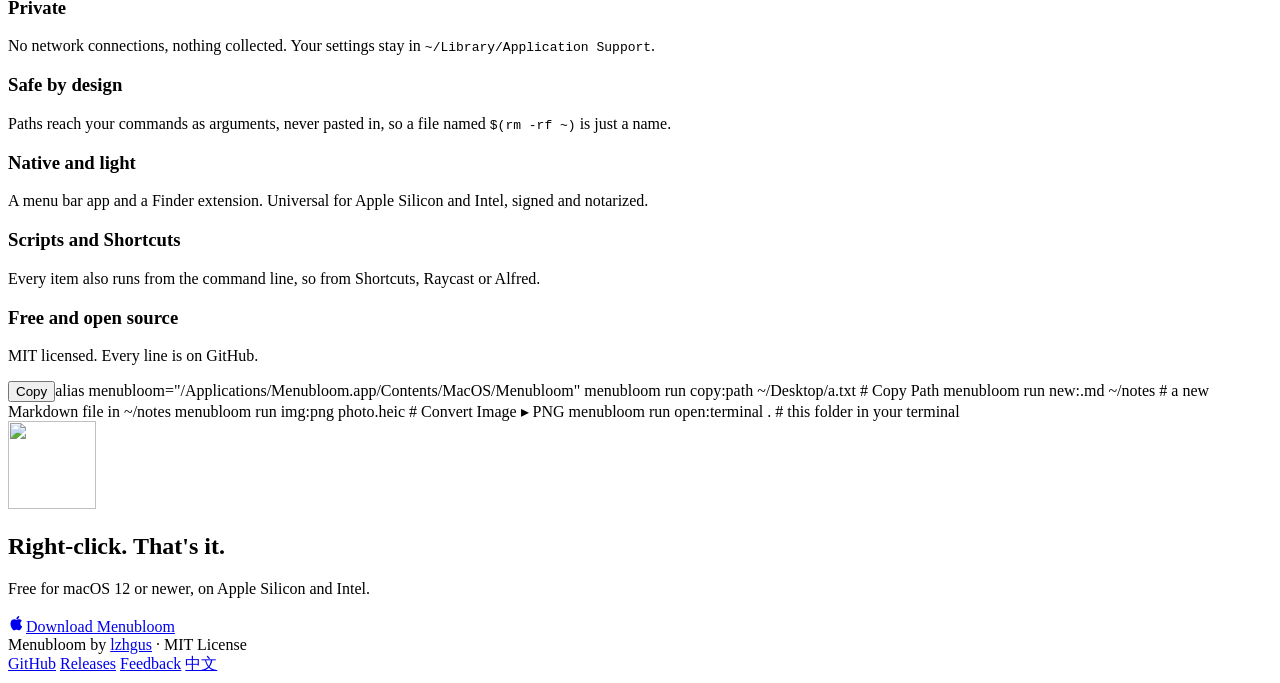
==== commit 658fc368: "Point the website at 0.5.2 Co-Authored-By: Claude Opus 5.5 <noreply@anthropic.com>" ====
--- a/site/index.html
+++ b/site/index.html
@@ -31,7 +31,7 @@
 <link rel="preconnect" href="https://fonts.gstatic.com" crossorigin>
 <link rel="stylesheet" href="https://fonts.googleapis.com/css2?family=Geist:wght@400;500;600&family=Geist+Mono:wght@400;500&family=Instrument+Serif:ital@0;1&display=swap">
 <link rel="stylesheet" href="/styles.css">
-<script type="application/ld+json">{"@context":"https://schema.org","@type":"SoftwareApplication","name":"Menubloom","applicationCategory":"UtilitiesApplication","operatingSystem":"macOS 12+","downloadUrl":"https://github.com/lzhgus/menubloom/releases/download/v0.5.1/menubloom-0.5.1.dmg","softwareVersion":"0.5.1","license":"https://opensource.org/licenses/MIT","url":"https://menubloom.lzhgus.com/","codeRepository":"https://github.com/lzhgus/menubloom","offers":{"@type":"Offer","price":"0","priceCurrency":"USD"}}</script>
+<script type="application/ld+json">{"@context":"https://schema.org","@type":"SoftwareApplication","name":"Menubloom","applicationCategory":"UtilitiesApplication","operatingSystem":"macOS 12+","downloadUrl":"https://github.com/lzhgus/menubloom/releases/download/v0.5.2/menubloom-0.5.2.dmg","softwareVersion":"0.5.2","license":"https://opensource.org/licenses/MIT","url":"https://menubloom.lzhgus.com/","codeRepository":"https://github.com/lzhgus/menubloom","offers":{"@type":"Offer","price":"0","priceCurrency":"USD"}}</script>
 </head>
 <body>
 <svg width="0" height="0" style="position:absolute" aria-hidden="true">
@@ -75,10 +75,10 @@
     <h1>The right-click menu your Mac is <em>missing</em>.</h1>
     <p class="lede">Menubloom adds New File, Copy Path, Cut and Paste, Open in Terminal and more to Finder's right-click, the way Windows has always had them.</p>
     <div class="ctas">
-      <a class="btn btn-primary btn-lg" href="https://github.com/lzhgus/menubloom/releases/download/v0.5.1/menubloom-0.5.1.dmg"><svg width="18" height="18" aria-hidden="true"><use href="#i-apple"/></svg>Download for Mac</a>
+      <a class="btn btn-primary btn-lg" href="https://github.com/lzhgus/menubloom/releases/download/v0.5.2/menubloom-0.5.2.dmg"><svg width="18" height="18" aria-hidden="true"><use href="#i-apple"/></svg>Download for Mac</a>
       <a class="btn btn-ghost btn-lg" href="https://github.com/lzhgus/menubloom"><svg width="16" height="16" aria-hidden="true"><use href="#i-gh"/></svg>View on GitHub</a>
     </div>
-    <p class="meta">Version 0.5.1 · Apple Silicon and Intel · Signed and notarized</p>
+    <p class="meta">Version 0.5.2 · Apple Silicon and Intel · Signed and notarized</p>
 
     <div class="stage" id="demo"
       data-t-created="Created {name}"
@@ -240,7 +240,7 @@
     <h2>Right-click. That's it.</h2>
     <p>Free for macOS 12 or newer, on Apple Silicon and Intel.</p>
     <div class="ctas">
-      <a class="btn btn-primary btn-lg" href="https://github.com/lzhgus/menubloom/releases/download/v0.5.1/menubloom-0.5.1.dmg"><svg width="18" height="18" aria-hidden="true"><use href="#i-apple"/></svg>Download Menubloom</a>
+      <a class="btn btn-primary btn-lg" href="https://github.com/lzhgus/menubloom/releases/download/v0.5.2/menubloom-0.5.2.dmg"><svg width="18" height="18" aria-hidden="true"><use href="#i-apple"/></svg>Download Menubloom</a>
     </div>
   </div>
 </section>
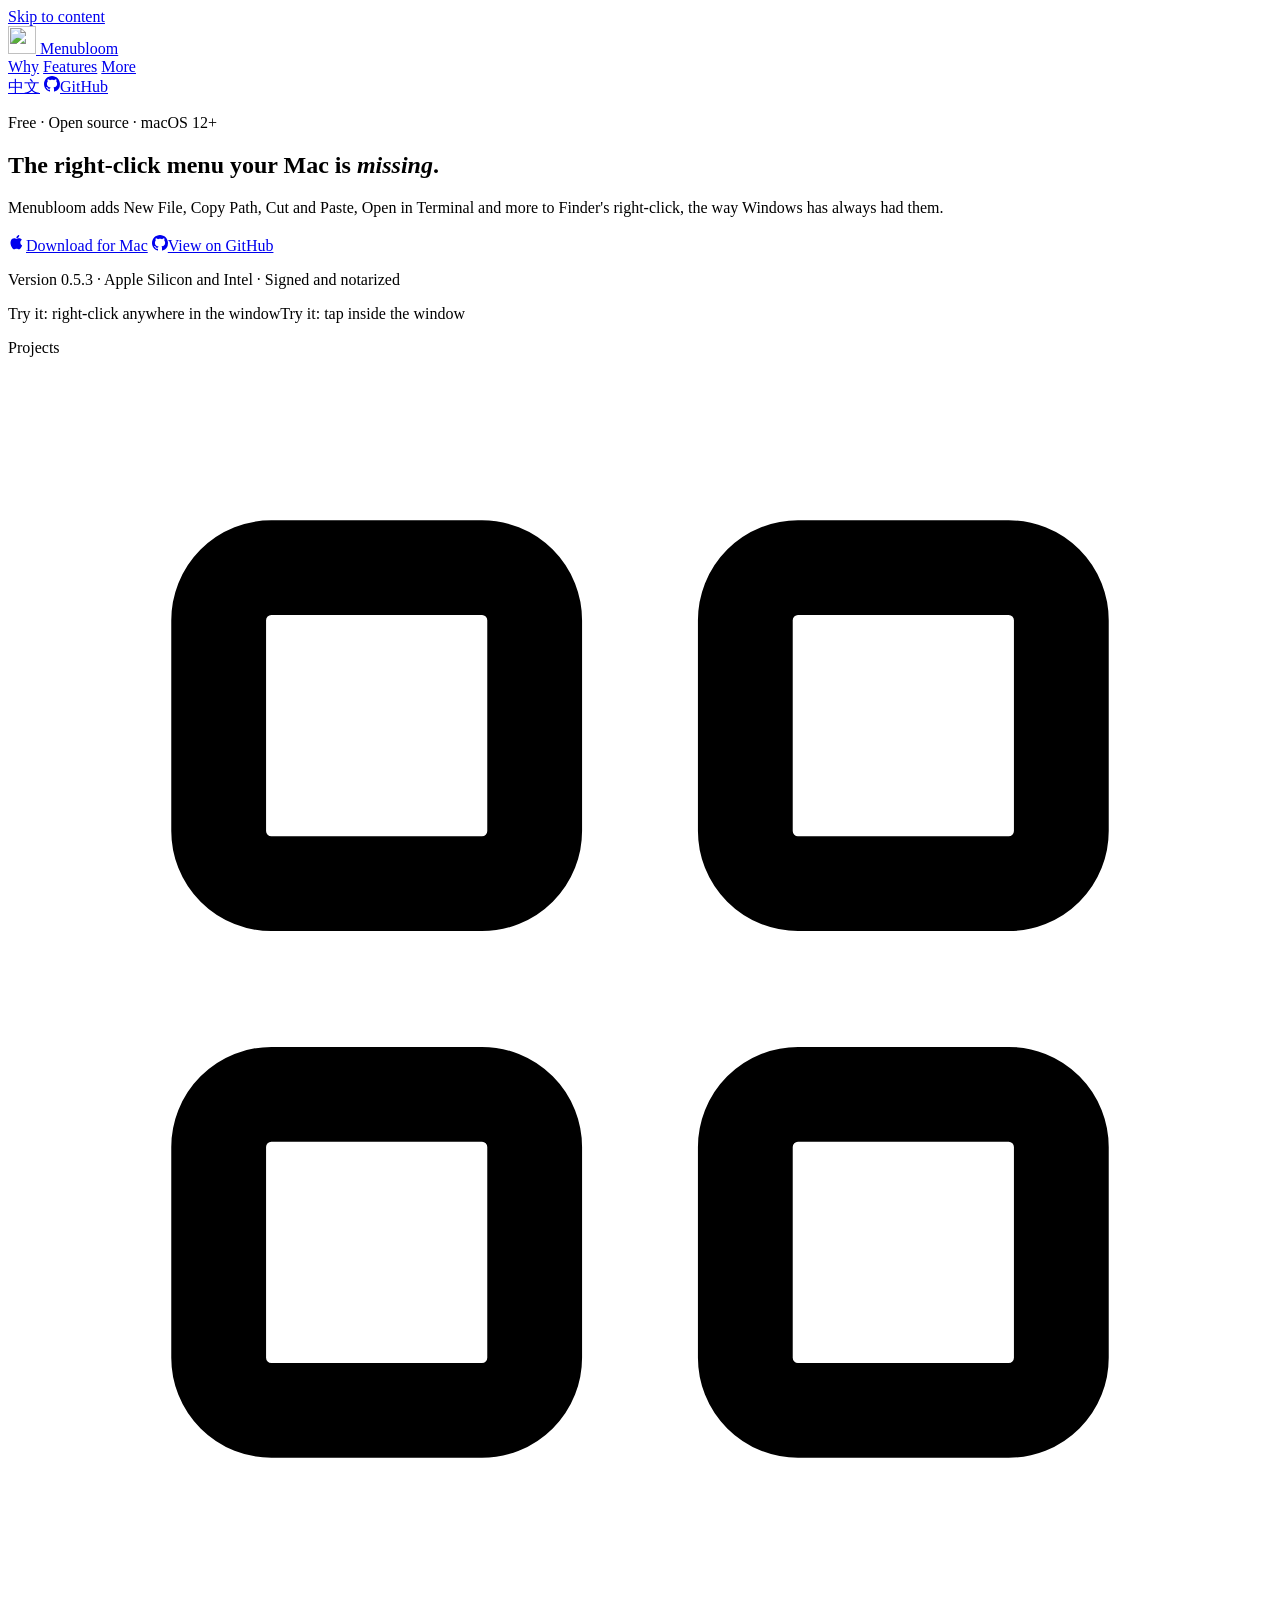
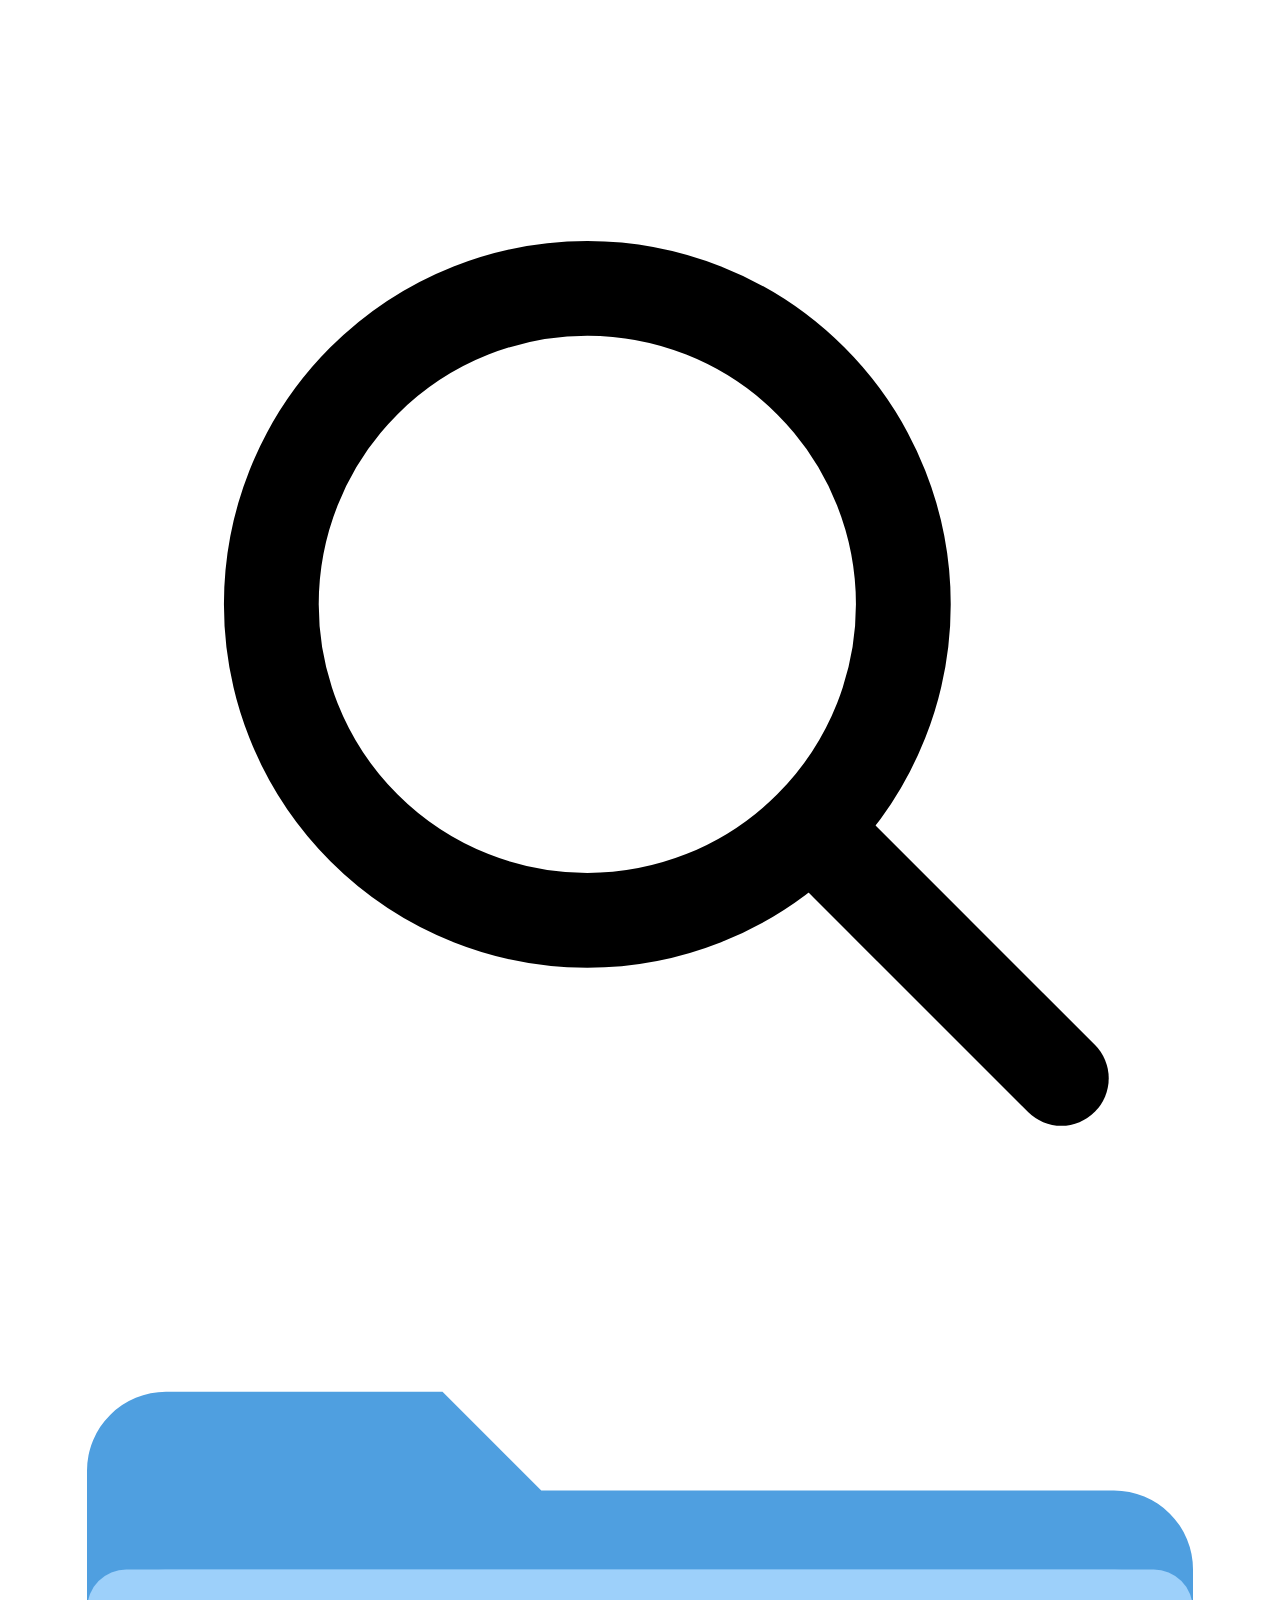
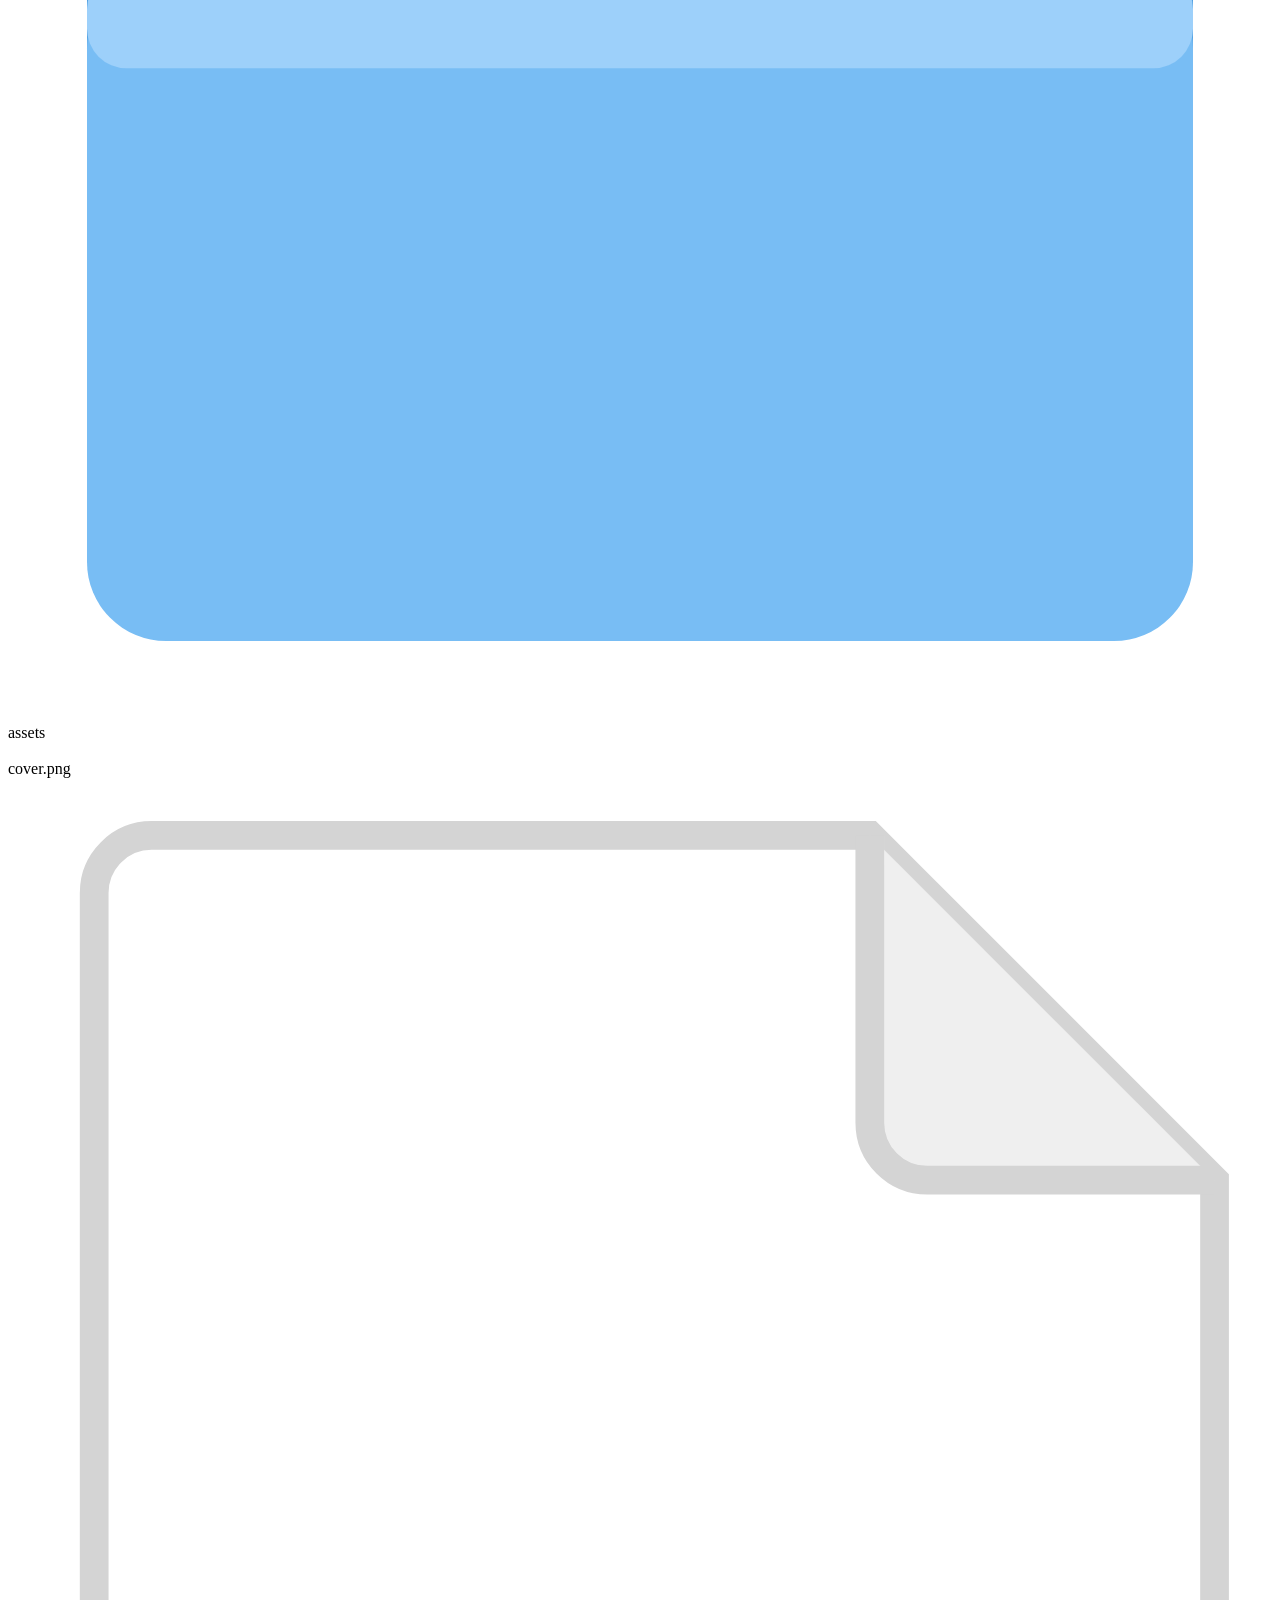
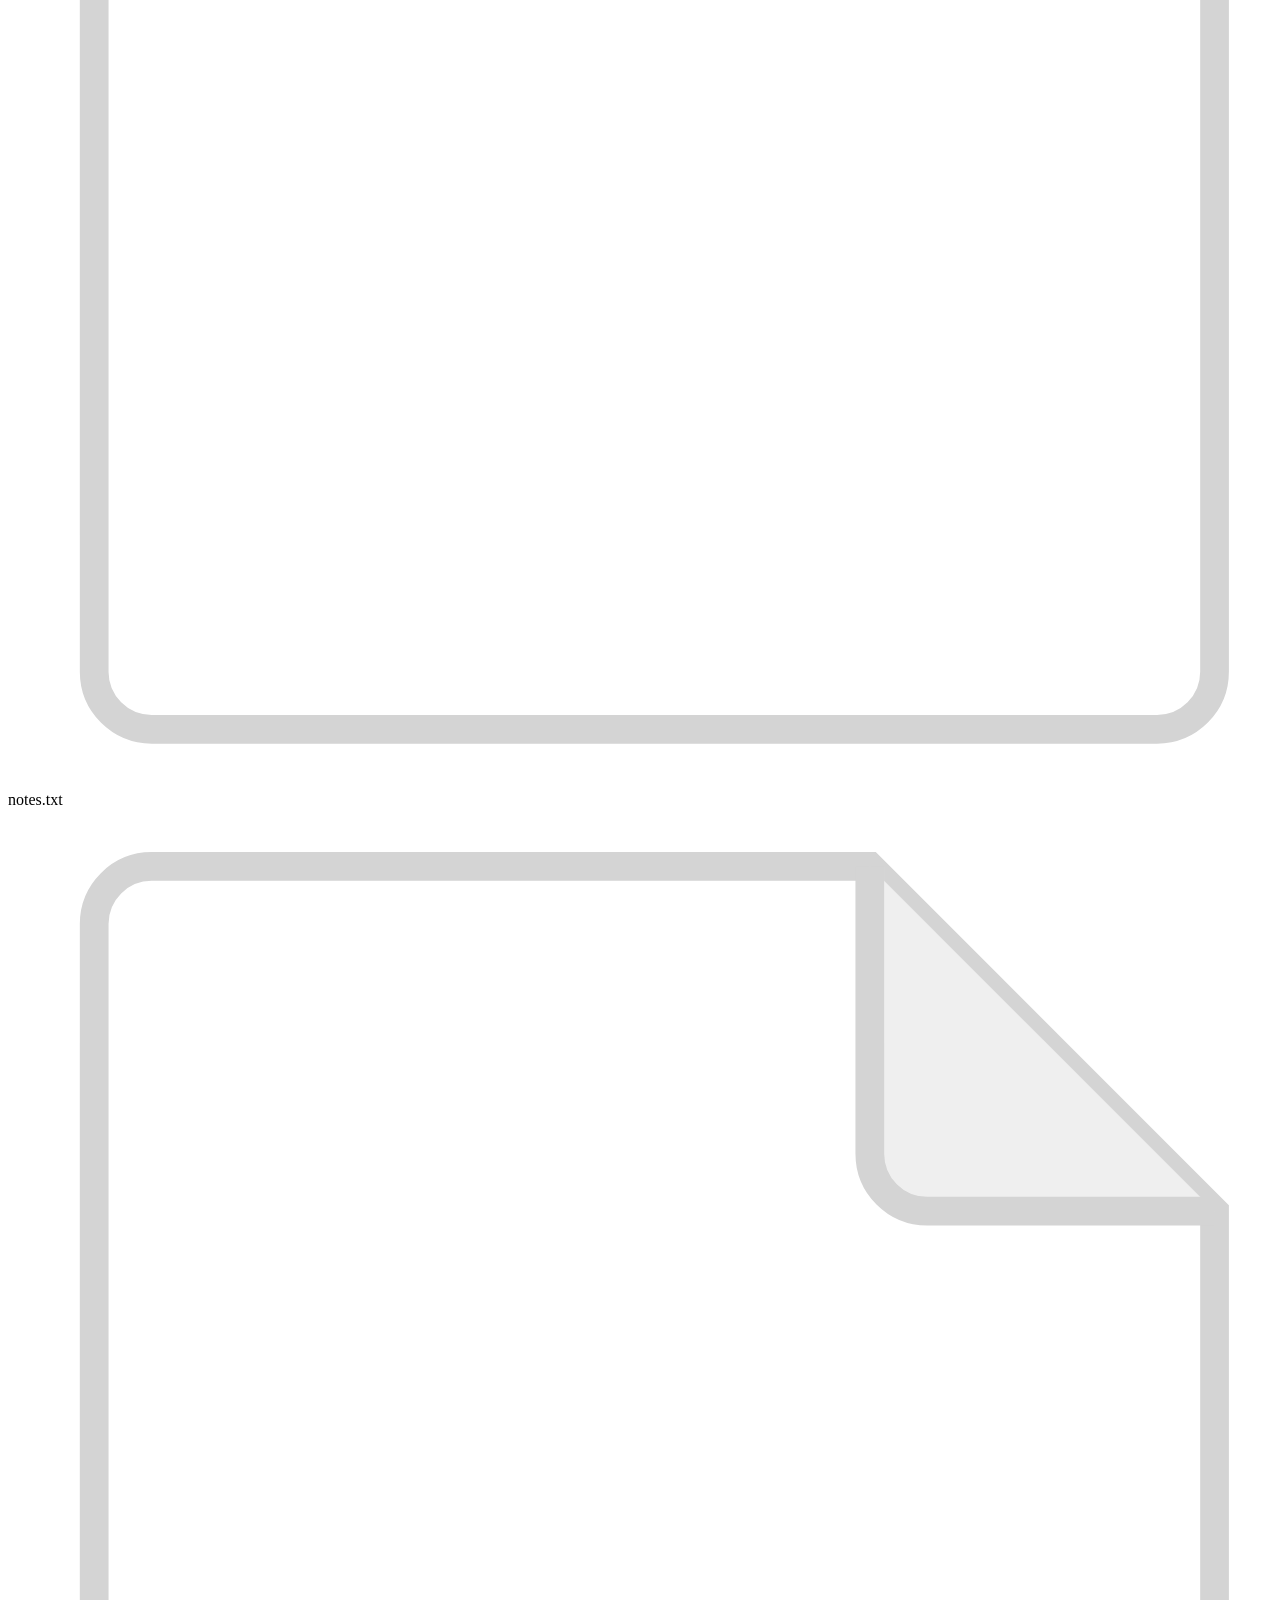
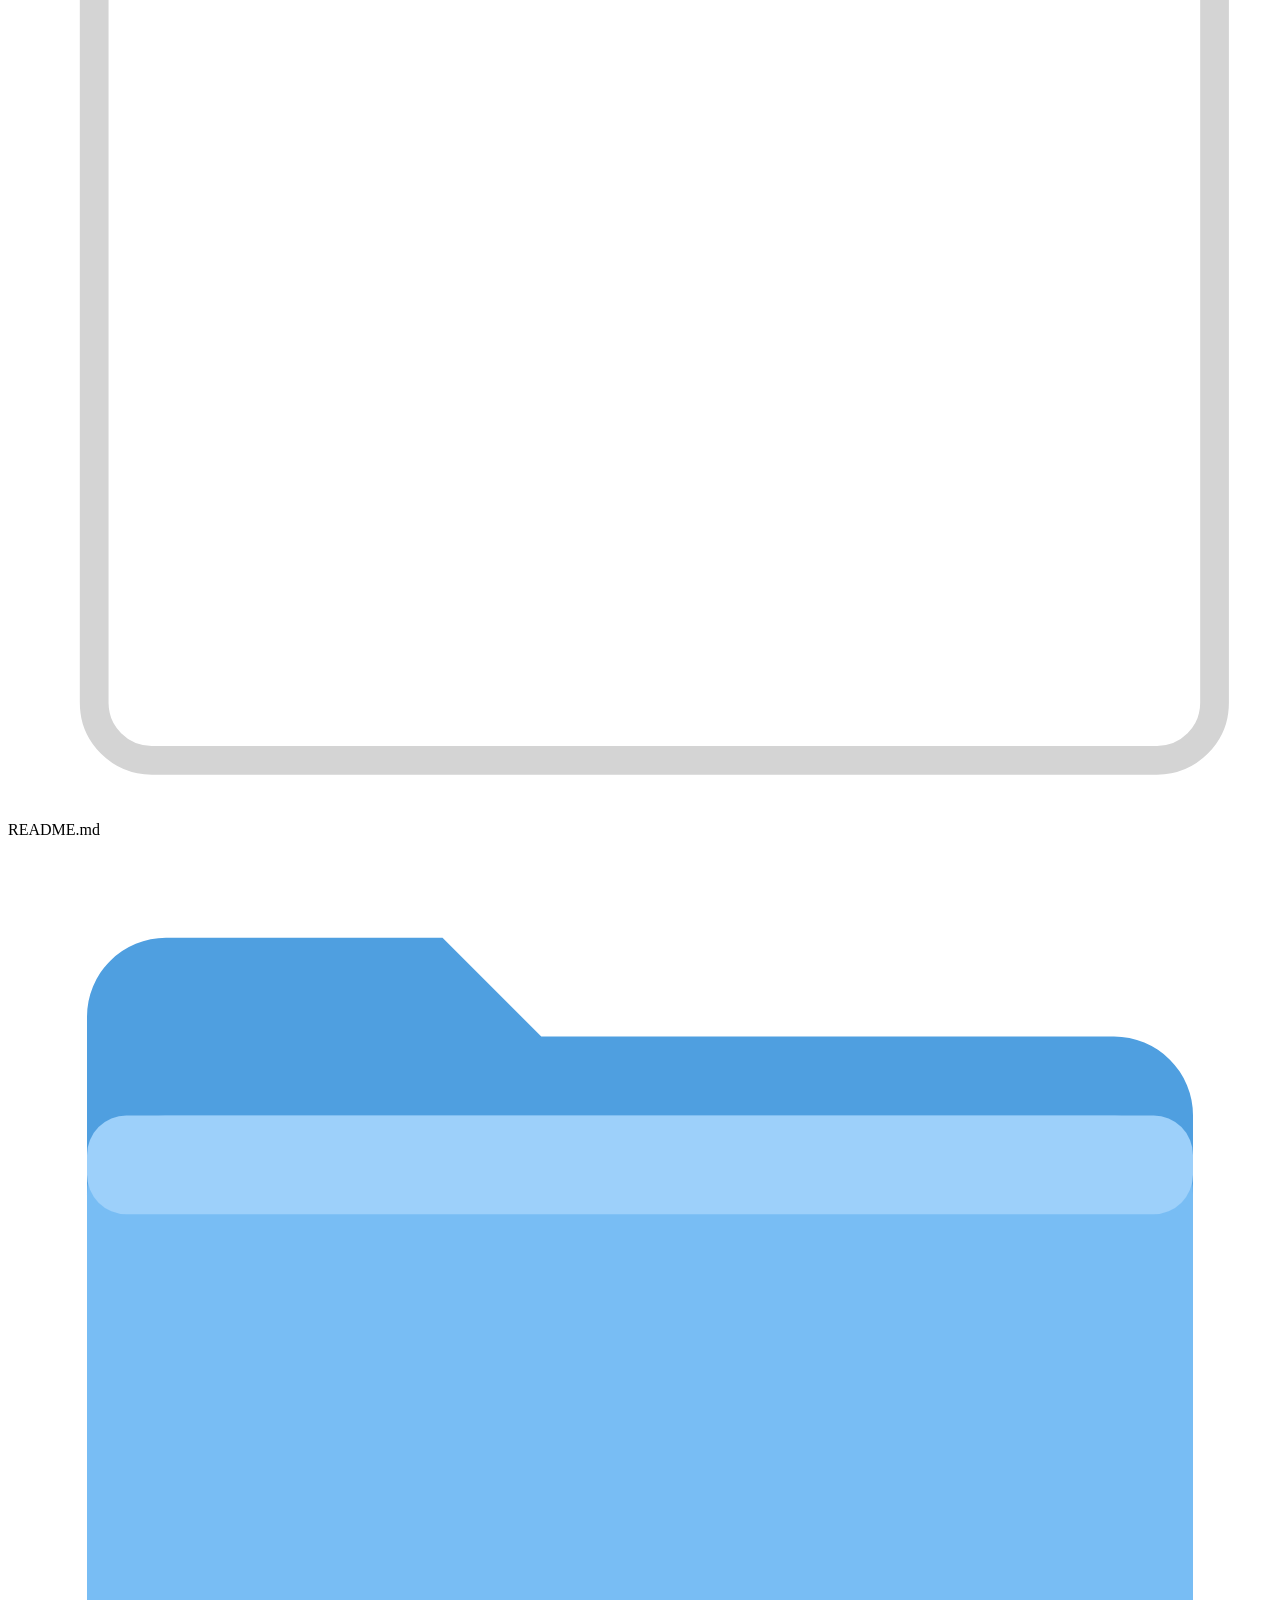
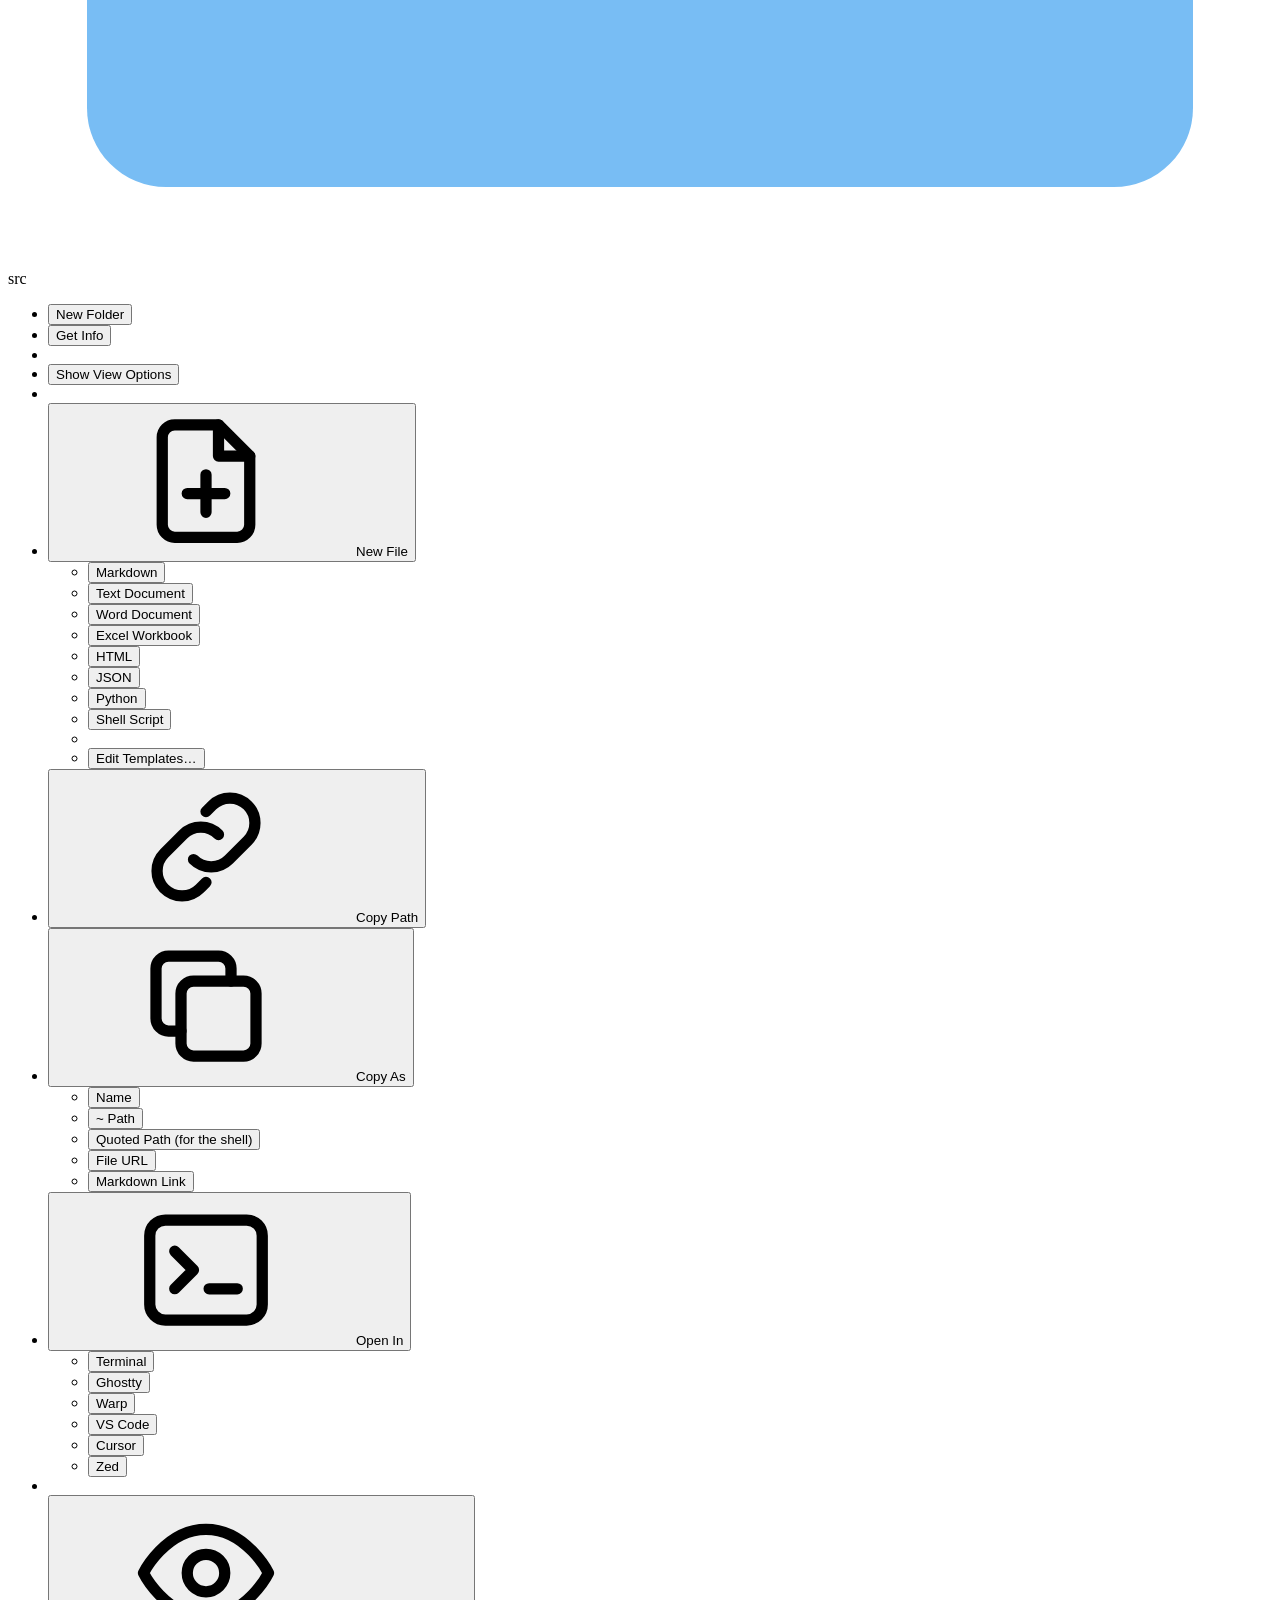
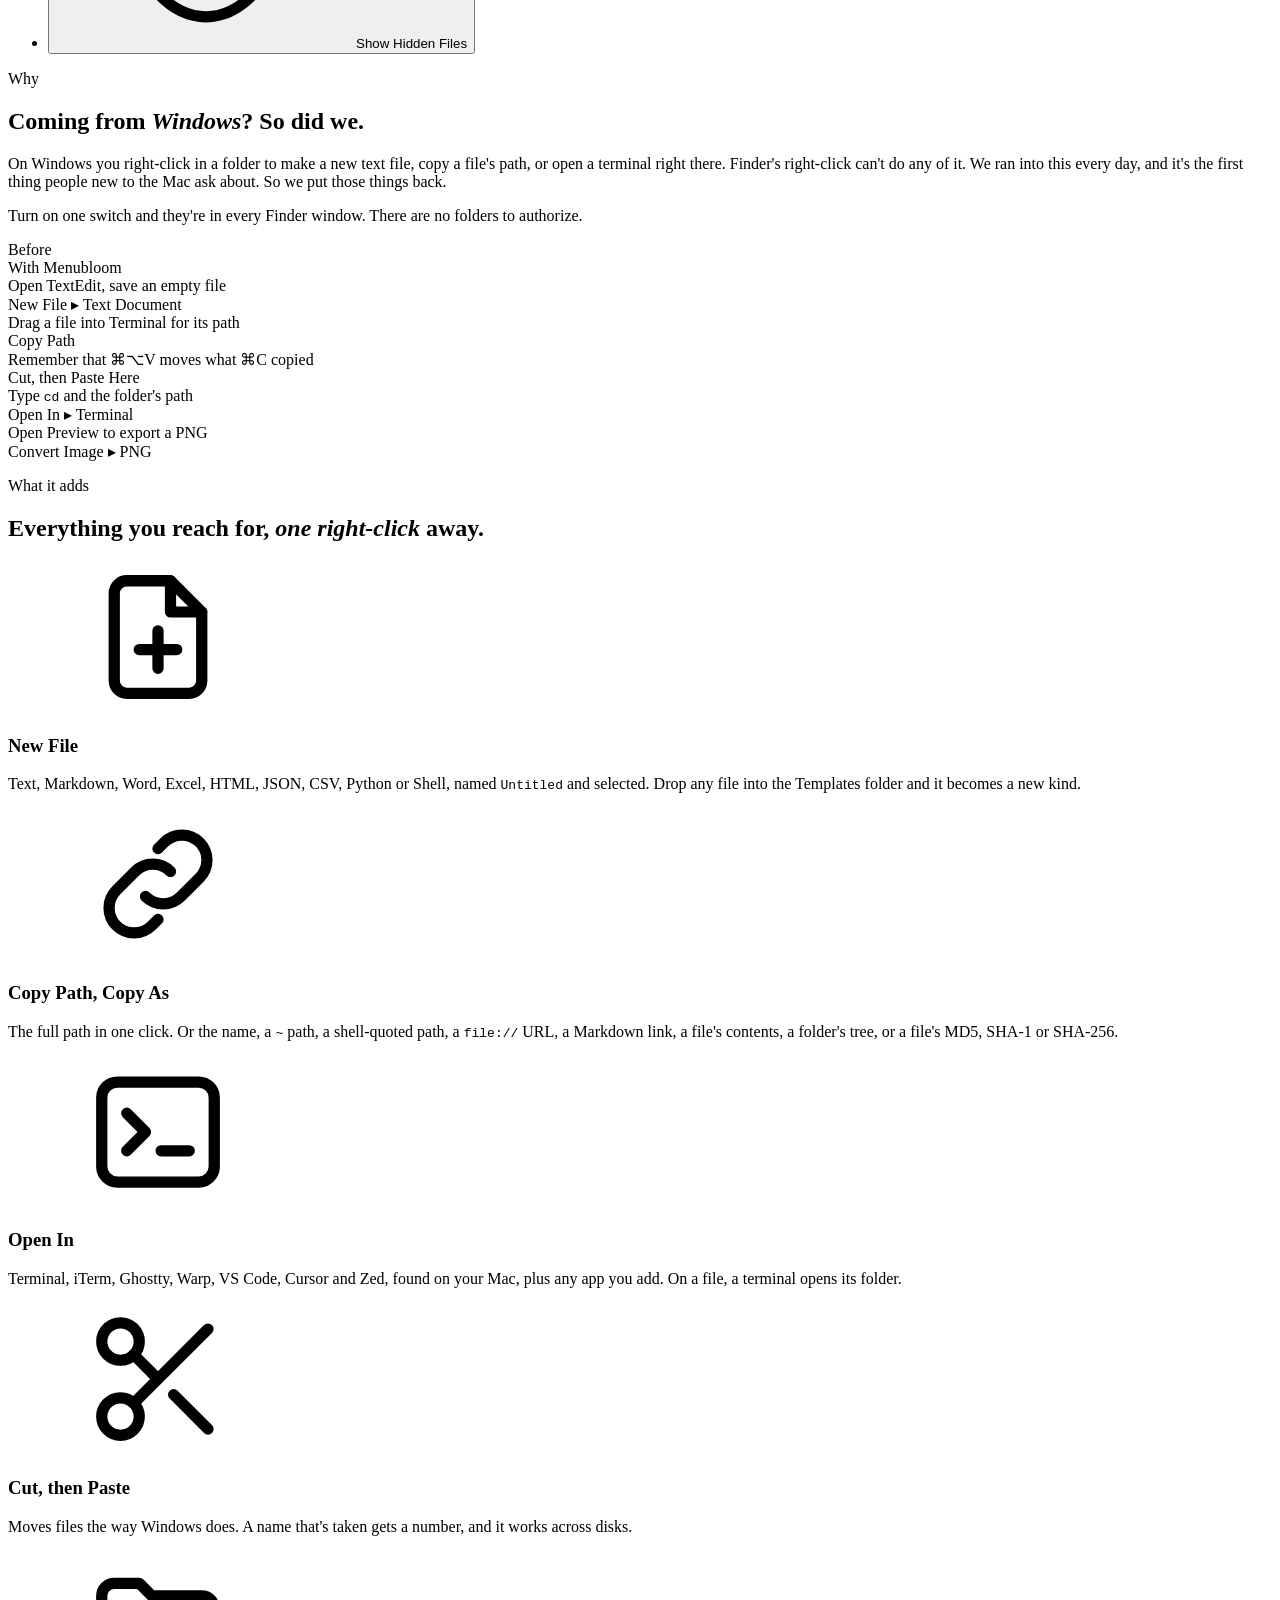
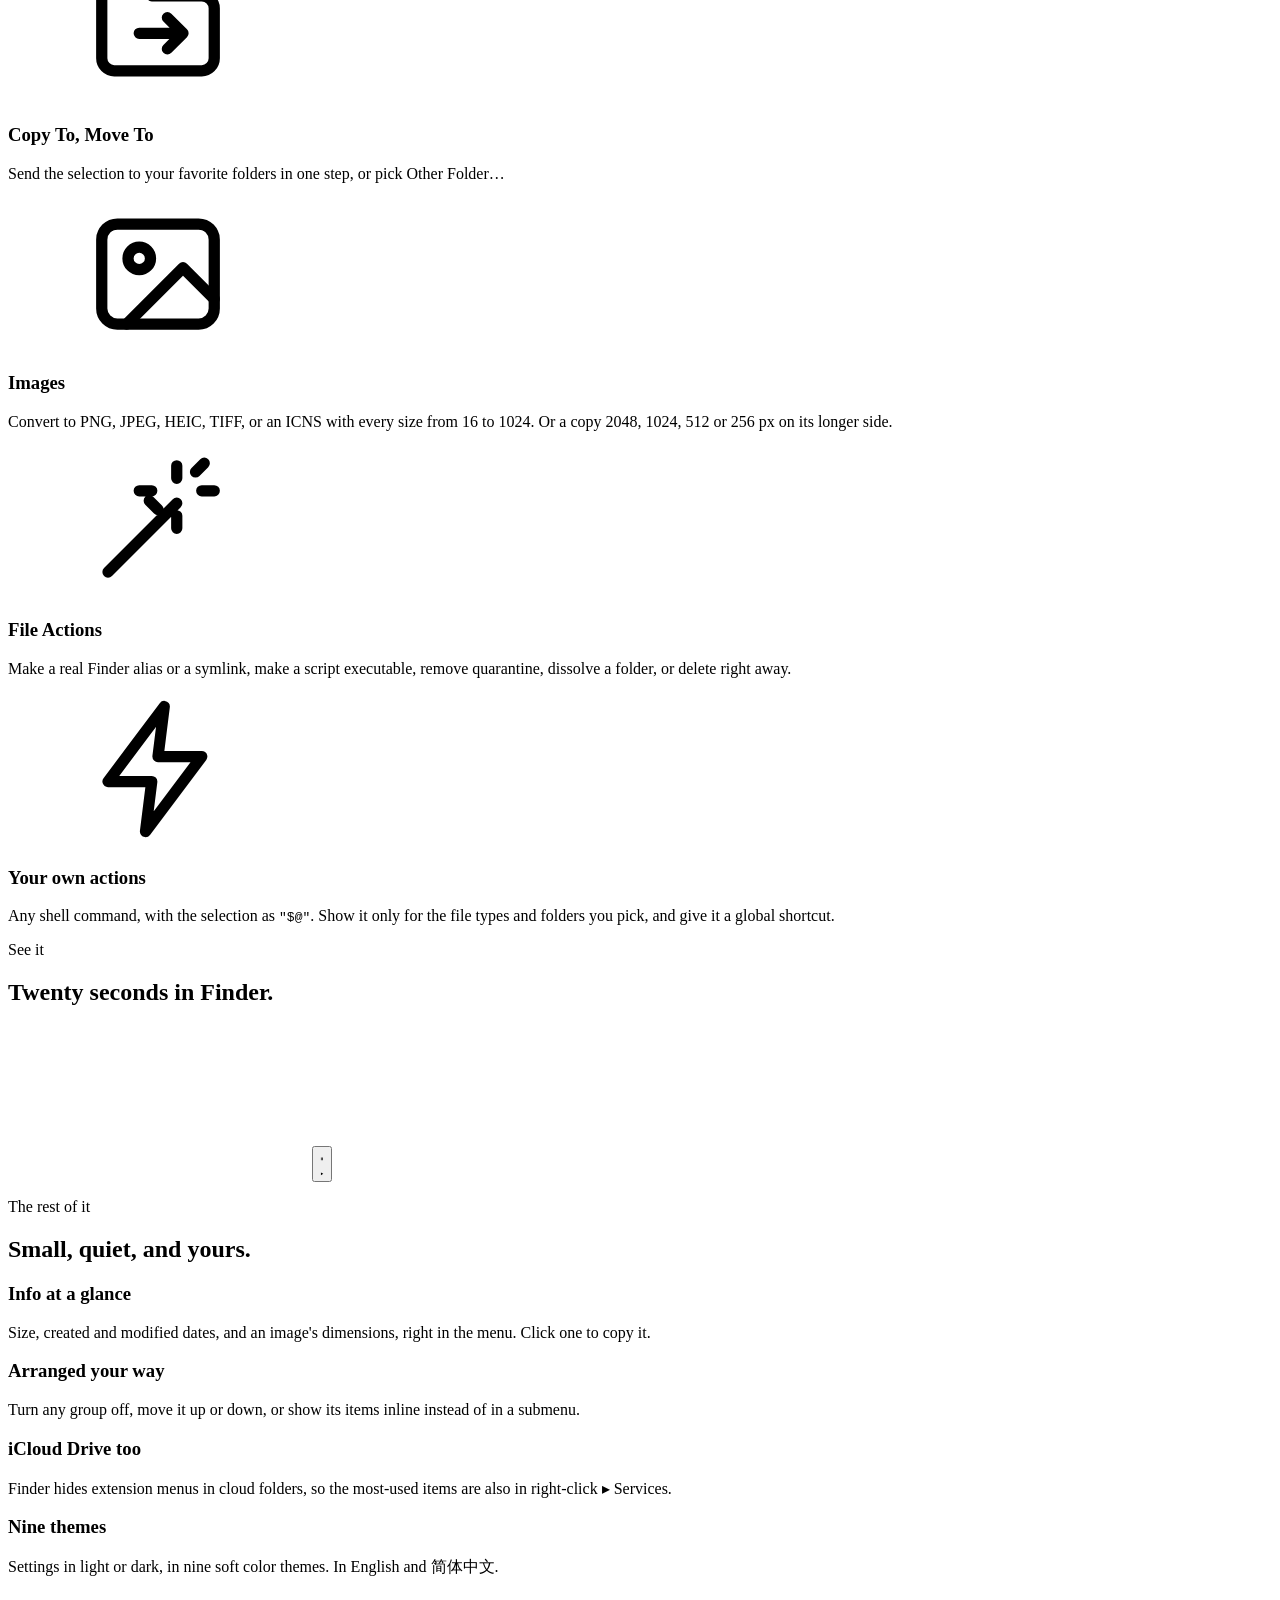
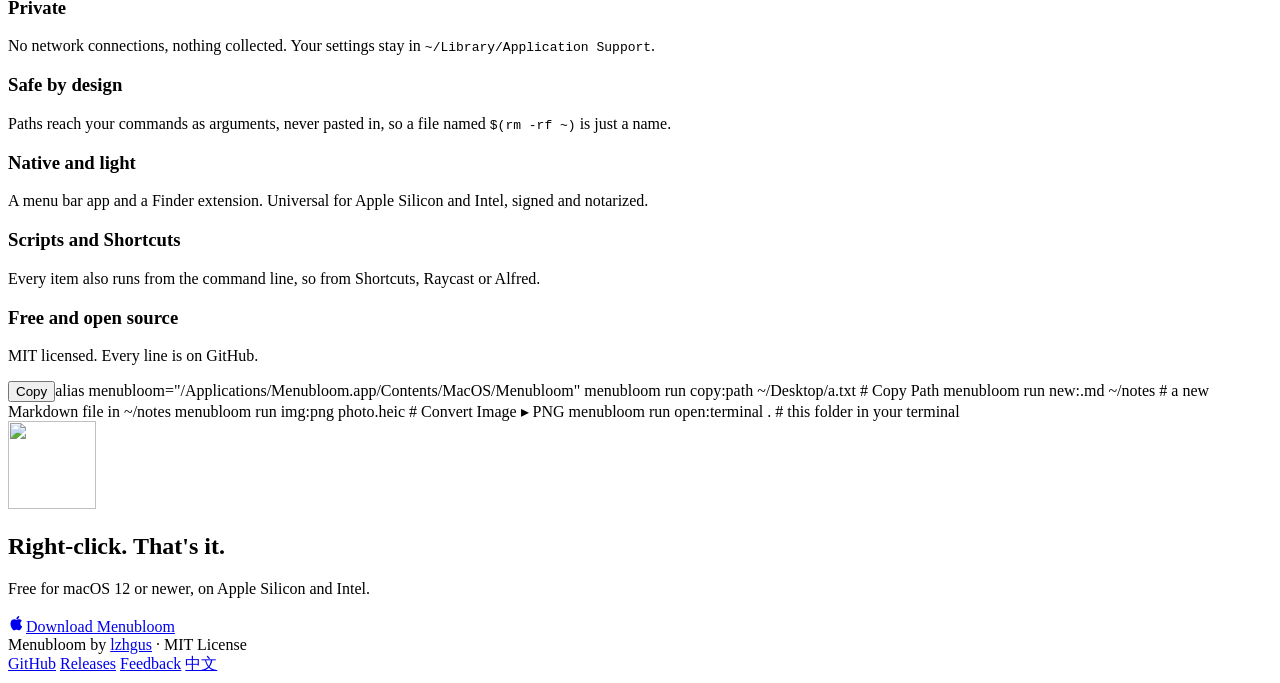
==== commit c83304f2: "Point the website at 0.5.3 Co-Authored-By: Claude Opus 5.5 <noreply@anthropic.com>" ====
--- a/site/index.html
+++ b/site/index.html
@@ -31,7 +31,7 @@
 <link rel="preconnect" href="https://fonts.gstatic.com" crossorigin>
 <link rel="stylesheet" href="https://fonts.googleapis.com/css2?family=Geist:wght@400;500;600&family=Geist+Mono:wght@400;500&family=Instrument+Serif:ital@0;1&display=swap">
 <link rel="stylesheet" href="/styles.css">
-<script type="application/ld+json">{"@context":"https://schema.org","@type":"SoftwareApplication","name":"Menubloom","applicationCategory":"UtilitiesApplication","operatingSystem":"macOS 12+","downloadUrl":"https://github.com/lzhgus/menubloom/releases/download/v0.5.2/menubloom-0.5.2.dmg","softwareVersion":"0.5.2","license":"https://opensource.org/licenses/MIT","url":"https://menubloom.lzhgus.com/","codeRepository":"https://github.com/lzhgus/menubloom","offers":{"@type":"Offer","price":"0","priceCurrency":"USD"}}</script>
+<script type="application/ld+json">{"@context":"https://schema.org","@type":"SoftwareApplication","name":"Menubloom","applicationCategory":"UtilitiesApplication","operatingSystem":"macOS 12+","downloadUrl":"https://github.com/lzhgus/menubloom/releases/download/v0.5.3/menubloom-0.5.3.dmg","softwareVersion":"0.5.3","license":"https://opensource.org/licenses/MIT","url":"https://menubloom.lzhgus.com/","codeRepository":"https://github.com/lzhgus/menubloom","offers":{"@type":"Offer","price":"0","priceCurrency":"USD"}}</script>
 </head>
 <body>
 <svg width="0" height="0" style="position:absolute" aria-hidden="true">
@@ -75,10 +75,10 @@
     <h1>The right-click menu your Mac is <em>missing</em>.</h1>
     <p class="lede">Menubloom adds New File, Copy Path, Cut and Paste, Open in Terminal and more to Finder's right-click, the way Windows has always had them.</p>
     <div class="ctas">
-      <a class="btn btn-primary btn-lg" href="https://github.com/lzhgus/menubloom/releases/download/v0.5.2/menubloom-0.5.2.dmg"><svg width="18" height="18" aria-hidden="true"><use href="#i-apple"/></svg>Download for Mac</a>
+      <a class="btn btn-primary btn-lg" href="https://github.com/lzhgus/menubloom/releases/download/v0.5.3/menubloom-0.5.3.dmg"><svg width="18" height="18" aria-hidden="true"><use href="#i-apple"/></svg>Download for Mac</a>
       <a class="btn btn-ghost btn-lg" href="https://github.com/lzhgus/menubloom"><svg width="16" height="16" aria-hidden="true"><use href="#i-gh"/></svg>View on GitHub</a>
     </div>
-    <p class="meta">Version 0.5.2 · Apple Silicon and Intel · Signed and notarized</p>
+    <p class="meta">Version 0.5.3 · Apple Silicon and Intel · Signed and notarized</p>
 
     <div class="stage" id="demo"
       data-t-created="Created {name}"
@@ -240,7 +240,7 @@
     <h2>Right-click. That's it.</h2>
     <p>Free for macOS 12 or newer, on Apple Silicon and Intel.</p>
     <div class="ctas">
-      <a class="btn btn-primary btn-lg" href="https://github.com/lzhgus/menubloom/releases/download/v0.5.2/menubloom-0.5.2.dmg"><svg width="18" height="18" aria-hidden="true"><use href="#i-apple"/></svg>Download Menubloom</a>
+      <a class="btn btn-primary btn-lg" href="https://github.com/lzhgus/menubloom/releases/download/v0.5.3/menubloom-0.5.3.dmg"><svg width="18" height="18" aria-hidden="true"><use href="#i-apple"/></svg>Download Menubloom</a>
     </div>
   </div>
 </section>
